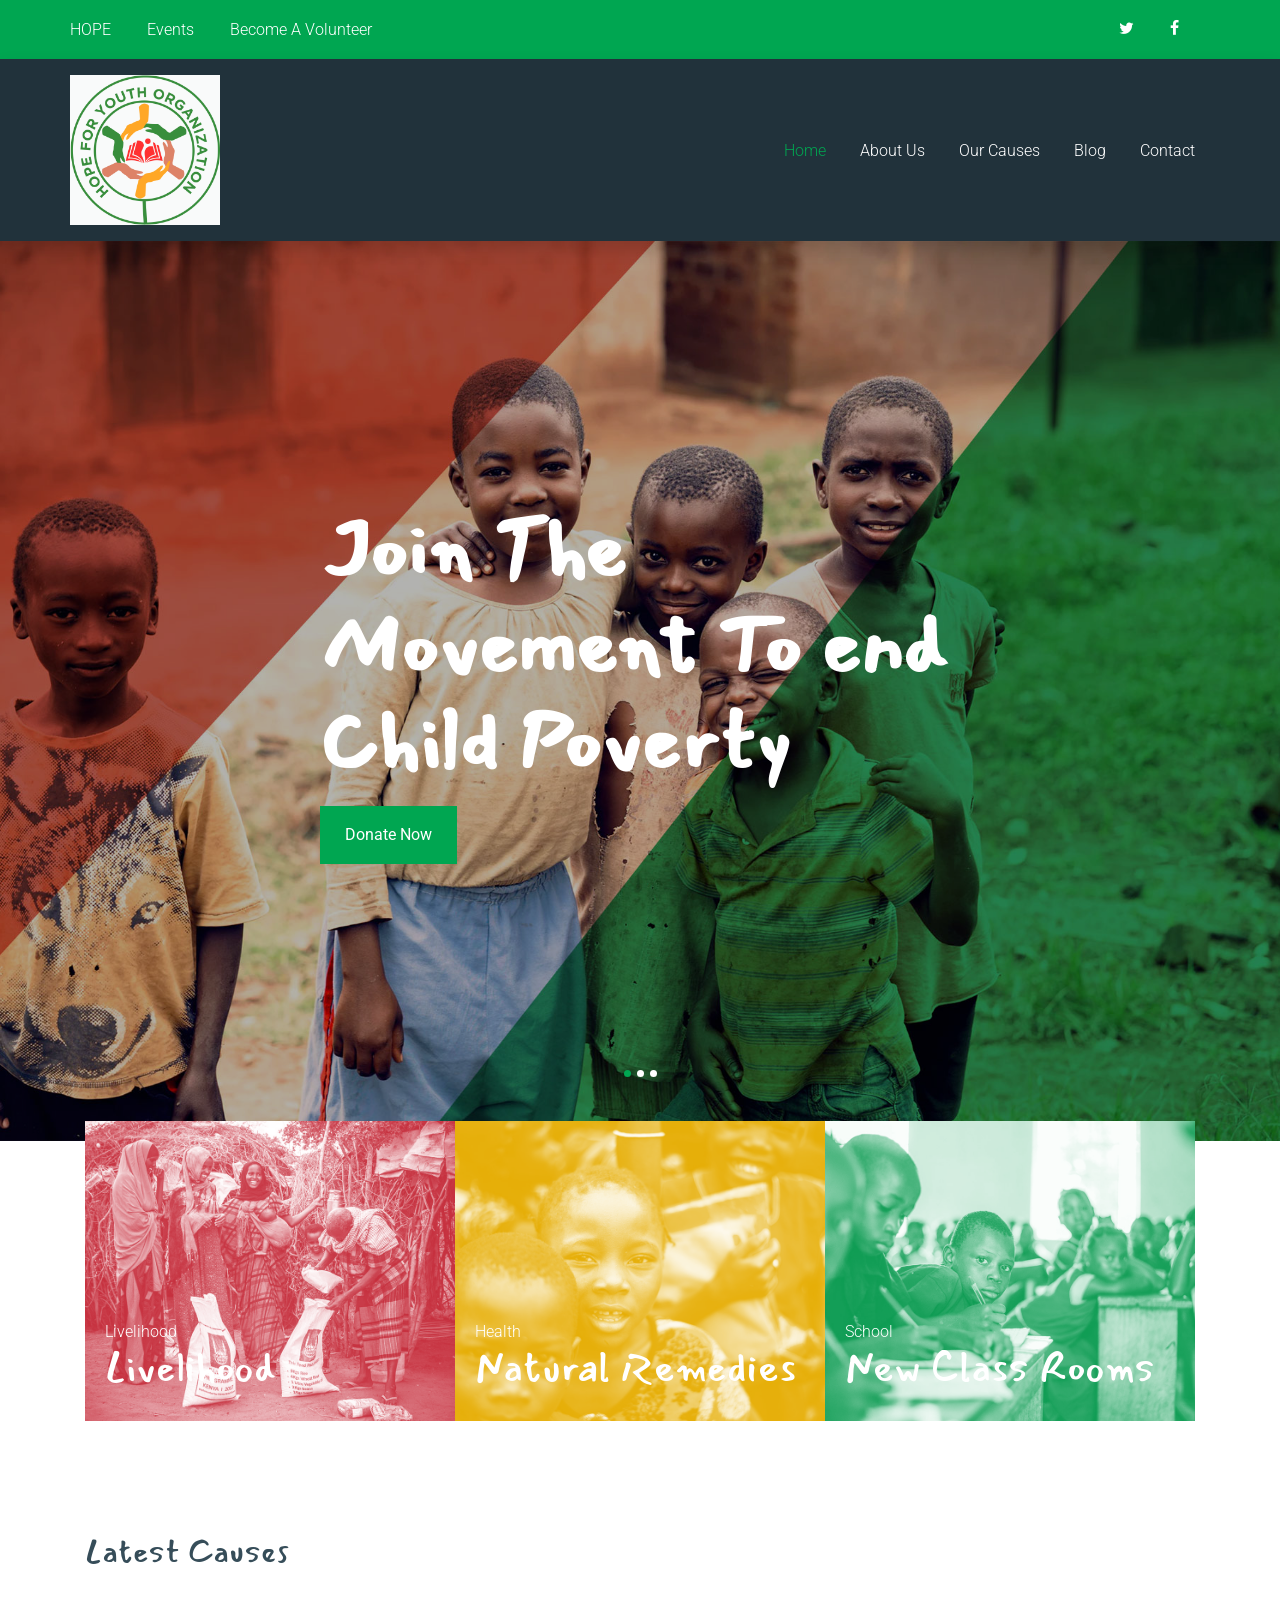
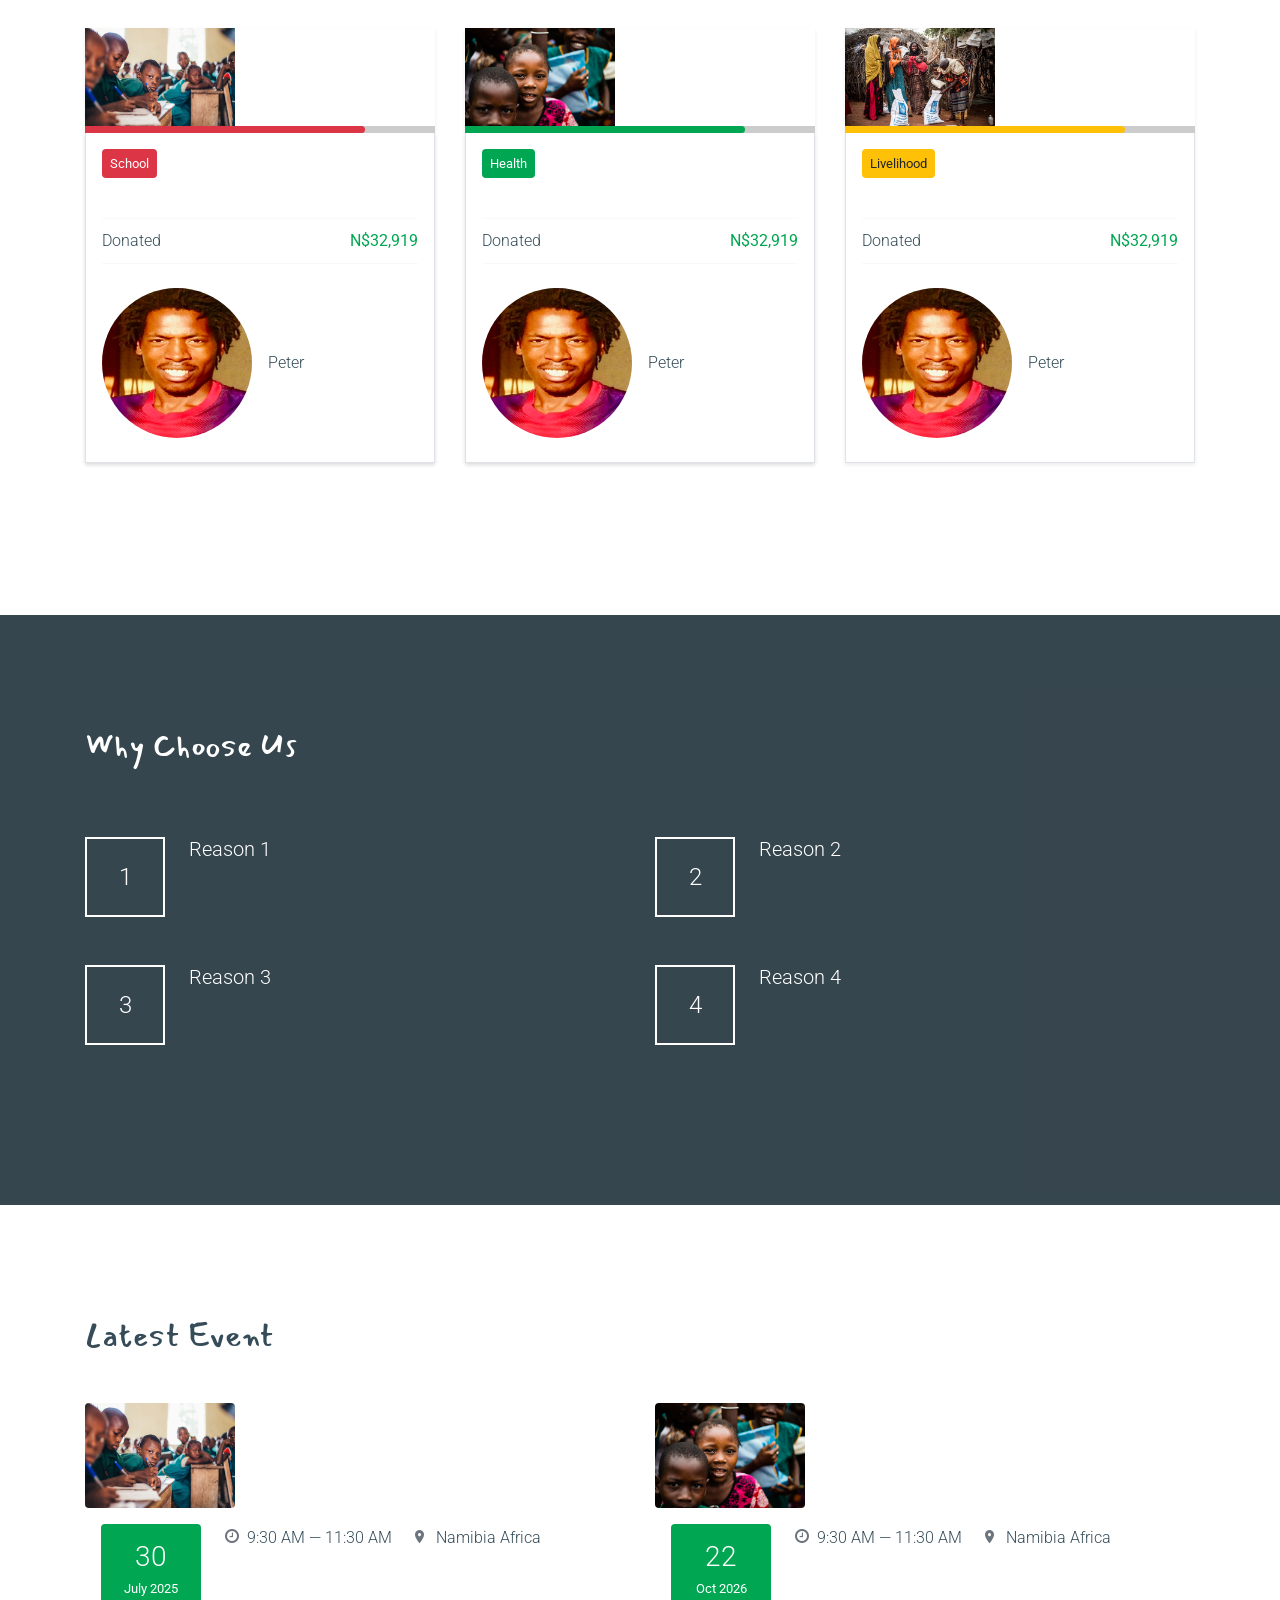
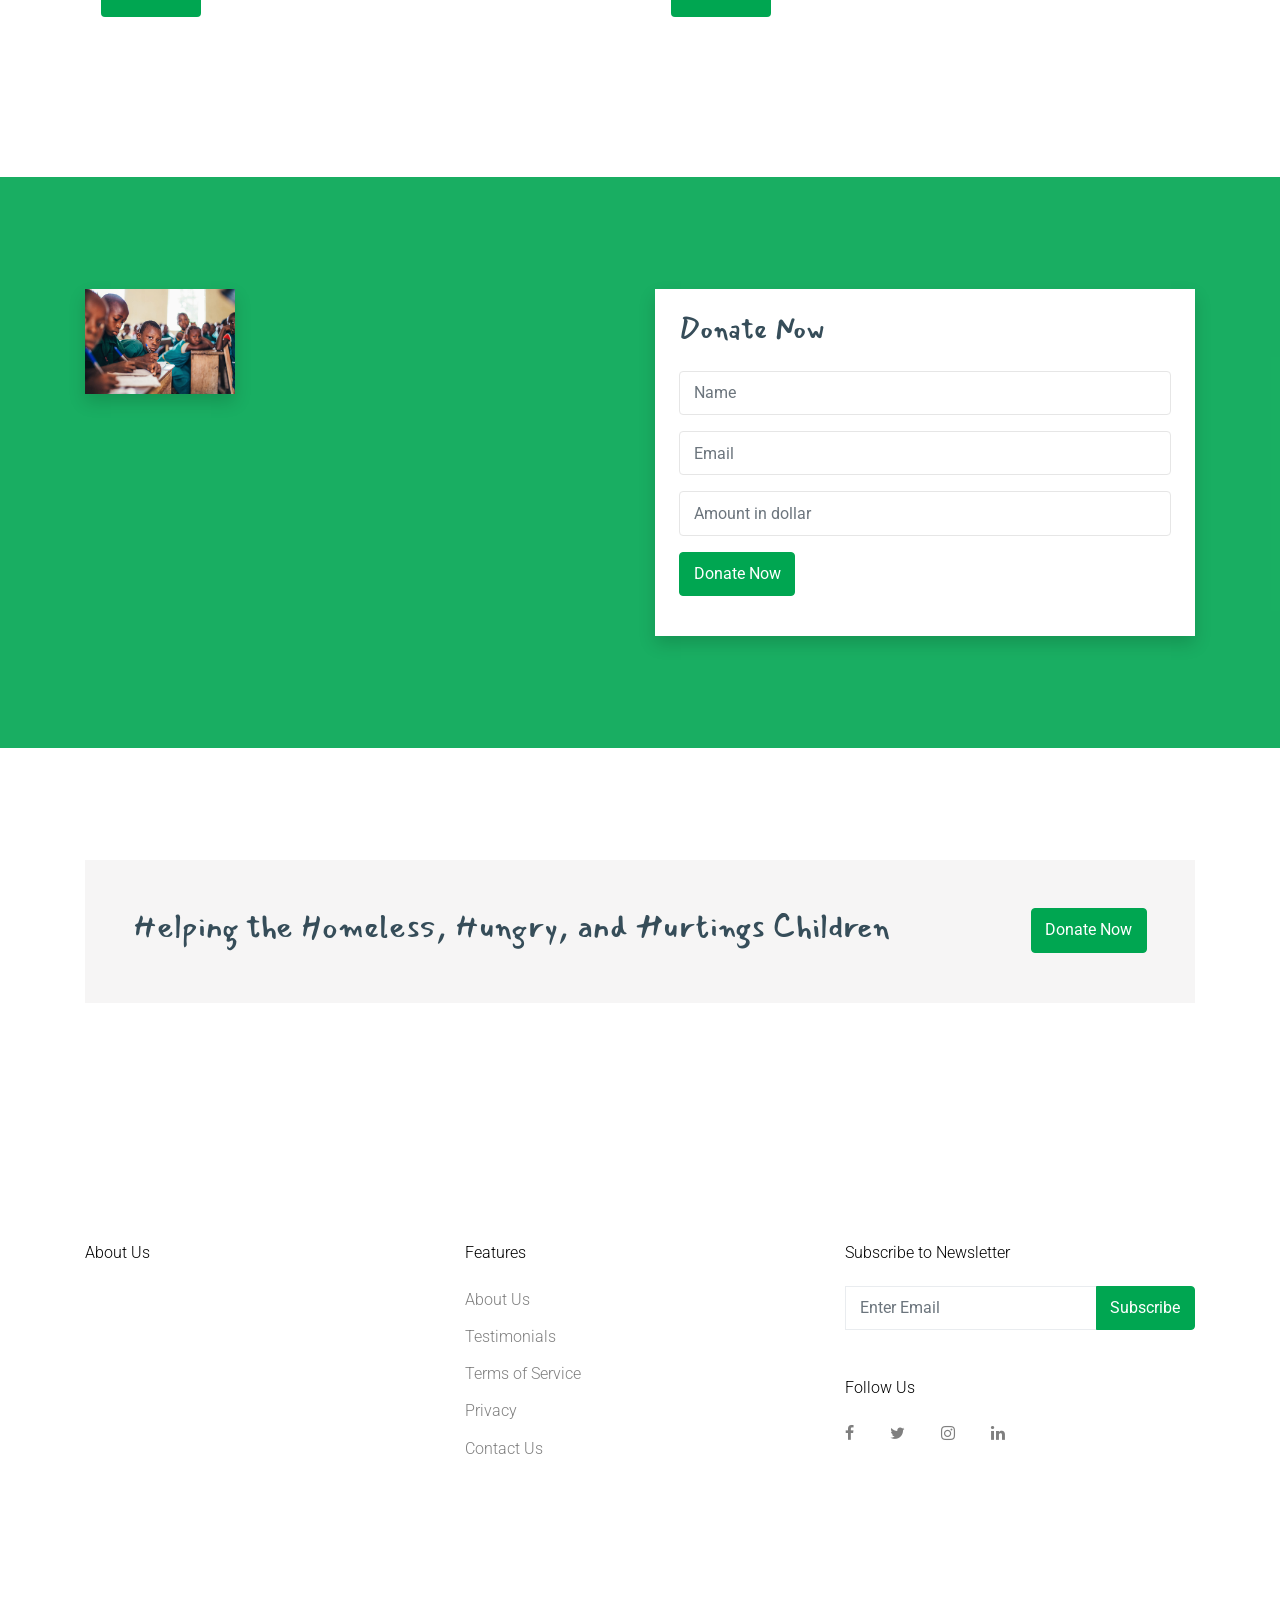
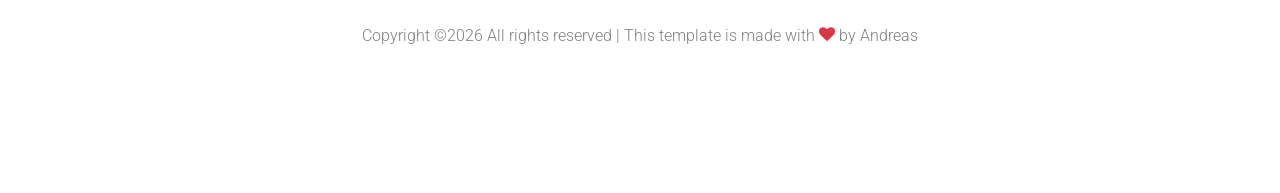
==== index.html @ aa9acd36 "Add files via upload" ====
<!DOCTYPE html>
<html lang="en">

<head>
   <title>Hope for youth organization &mdash; Designed by Andreas</title>
  <meta charset="utf-8">
  <meta name="viewport" content="width=device-width, initial-scale=1, shrink-to-fit=no">


    <link href="https://fonts.googleapis.com/css?family=Mansalva|Roboto&display=swap" rel="stylesheet">

    <link rel="stylesheet" href="fonts/icomoon/style.css">

    <link rel="stylesheet" href="css/bootstrap.min.css">
    <link rel="stylesheet" href="css/animate.min.css">
    <link rel="stylesheet" href="css/jquery.fancybox.min.css">
    <link rel="stylesheet" href="css/owl.carousel.min.css">
    <link rel="stylesheet" href="css/owl.theme.default.min.css">
    <link rel="stylesheet" href="fonts/flaticon/font/flaticon.css">
    <link rel="stylesheet" href="css/aos.css">

    <!-- MAIN CSS -->
    <link rel="stylesheet" href="css/style.css">

  </head>

  <body data-spy="scroll" data-target=".site-navbar-target" data-offset="300">

    
    <div class="site-wrap" id="home-section">

      <div class="site-mobile-menu site-navbar-target">
        <div class="site-mobile-menu-header">
          <div class="site-mobile-menu-close mt-3">
            <span class="icon-close2 js-menu-toggle"></span>
          </div>
        </div>
        <div class="site-mobile-menu-body"></div>
      </div>


      
      
      
      <div class="bg-primary py-3 top-bar shadow d-none d-md-block">
        <div class="container">
          <div class="row">
            <div class="col-md-6 text-md-left pl-0">
              <a href="#" class=" pr-3 pl-0">HOPE</a>
              <a href="#" class="p-3">Events</a>
              <a href="#" class="p-3">Become A Volunteer</a>
            </div>
            <div class="col-md-6 text-md-right">
              <a href="#" class="p-3"><span class="icon-twitter"></span></a>
              <a href="#" class="p-3"><span class="icon-facebook"></span></a>
            </div>
          </div>
        </div>
      </div>
      <header class="site-navbar site-navbar-target bg-secondary shadow" role="banner">

        <div class="container">
          <div class="row align-items-center position-relative">         
            <img src="images/lg.png">
            <div class="site-logo">
              <a href="index.html" class="text-white"></a>
            </div>


            <nav class="site-navigation text-left ml-auto " role="navigation">
              <ul class="site-menu main-menu js-clone-nav ml-auto d-none d-lg-block">
                <li class="active"><a href="index.html" class="nav-link">Home</a></li>
                <li><a href="about.html" class="nav-link">About Us</a></li>
                <li><a href="causes.html" class="nav-link">Our Causes</a></li>
                <li><a href="blog.html" class="nav-link">Blog</a></li>
                <li><a href="contact.html" class="nav-link">Contact</a></li>
              </ul>
            </nav>


            <div class="ml-auto toggle-button d-inline-block d-lg-none"><a href="#" class="site-menu-toggle py-5 js-menu-toggle text-white"><span class="icon-menu h3 text-white"></span></a></div>

            

          </div>
        </div>

      </header>




    <div class="owl-carousel-wrapper">

      

      <div class="box-92819">
        <h1 class="text-white mb-3">Join The Movement To end Child Poverty</h1>
        <p><a href="#" class="btn btn-primary py-3 px-4 rounded-0">Donate Now</a></p>
      </div>

      <div class="owl-carousel owl-1 ">
        <div class="ftco-cover-1 overlay" style="background-image: url('images/hero_1.jpg');"></div>
        <div class="ftco-cover-1 overlay" style="background-image: url('images/hero_2.jpg');"></div>
        <div class="ftco-cover-1 overlay" style="background-image: url('images/hero_3.jpg');"></div>
        
      </div>
    </div>
    

    <div class="container">
      <div class="feature-29192-wrap d-md-flex" style="margin-top: -20px; position: relative; z-index: 2;">

        <a href="#" class="feature-29192 overlay-danger" style="background-image: url('images/img_3_gray.jpg');">
          <div class="text">
            <span class="meta">Livelihood</span>
            <h3 class="text-cursive text-white h1">Livelihood</h3>
          </div>
        </a>

        <a class="feature-29192 overlay-success" style="background-image: url('images/img_2_gray.jpg');">
          <div class="text">
            <span class="meta">Health</span>
            <h3 class="text-cursive text-white h1">Natural Remedies</h3>
          </div>
        </a>

        <div class="feature-29192 overlay-warning" style="background-image: url('images/img_1_gray.jpg');">
          <div class="text">
            <span class="meta">School</span>
            <h3 class="text-cursive text-white h1">New Class Rooms</h3>
          </div>
        </div>

      </div>
    </div>

    <div class="site-section">
      <div class="container">
        
        <div class="row mb-5 align-items-st">
          <div class="col-md-4">
            <div class="heading-20219">
              <h2 class="title text-cursive">Latest Causes</h2>
            </div>
          </div>
          <div class="col-md-8">
            <p></p>
          </div>
        </div>

        <div class="row">
          <div class="col-md-4">
              <div class="cause shadow-sm">
              
                <a href="#" class="cause-link d-block">
                  <img src="images/img_1.jpg" alt="Image" class="img-fluid">
                  <div class="custom-progress-wrap">
                    <span class="caption">80% complete</span>
                    <div class="custom-progress-inner">
                      <div class="custom-progress bg-danger" style="width: 80%;"></div>
                    </div>
                  </div>
                </a>

                <div class="px-3 pt-3 border-top-0 border border shadow-sm">
                  <span class="badge-danger py-1 small px-2 rounded mb-3 d-inline-block">School</span>
                  <h3 class="mb-4"><a href="#"></a></h3>
                  <div class="border-top border-light border-bottom py-2 d-flex">
                    <div>Donated</div>
                    <div class="ml-auto"><strong class="text-primary">N$32,919</strong></div>
                  </div>

                  <div class="py-4">
                    <div class="d-flex align-items-center">
                      <img src="images/person_1.jpg" alt="Image" class="rounded-circle mr-3" width="50">
                      <div class="">Peter</div>
                    </div>
                  </div>
                </div>
              
              </div>
          </div>
          <div class="col-md-4">
            
            <div class="cause shadow-sm">
              
                <a href="#" class="cause-link d-block">
                  <img src="images/img_2.jpg" alt="Image" class="img-fluid">
                  <div class="custom-progress-wrap">
                    <span class="caption">80% complete</span>
                    <div class="custom-progress-inner">
                      <div class="custom-progress bg-primary" style="width: 80%;"></div>
                    </div>
                  </div>
                </a>

                <div class="px-3 pt-3 border-top-0 border border shadow-sm">
                  <span class="badge-primary py-1 small px-2 rounded mb-3 d-inline-block">Health</span>
                  <h3 class="mb-4"><a href="#"></a></h3>
                  <div class="border-top border-light border-bottom py-2 d-flex">
                    <div>Donated</div>
                    <div class="ml-auto"><strong class="text-primary">N$32,919</strong></div>
                  </div>

                  <div class="py-4">
                    <div class="d-flex align-items-center">
                      <img src="images/person_1.jpg" alt="Image" class="rounded-circle mr-3" width="50">
                      <div class="">Peter</div>
                    </div>
                  </div>
                </div>
              
              </div>

          </div>
          <div class="col-md-4">
            
            <div class="cause shadow-sm">
              
                <a href="#" class="cause-link d-block">
                  <img src="images/img_3.jpg" alt="Image" class="img-fluid">
                  <div class="custom-progress-wrap">
                    <span class="caption">80% complete</span>
                    <div class="custom-progress-inner">
                      <div class="custom-progress bg-warning" style="width: 80%;"></div>
                    </div>
                  </div>
                </a>

                <div class="px-3 pt-3 border-top-0 border border ">
                  <span class="badge-warning py-1 small px-2 rounded mb-3 d-inline-block">Livelihood</span>
                  <h3 class="mb-4"><a href="#"></a></h3>
                  <div class="border-top border-light border-bottom py-2 d-flex">
                    <div>Donated</div>
                    <div class="ml-auto"><strong class="text-primary">N$32,919</strong></div>
                  </div>

                  <div class="py-4">
                    <div class="d-flex align-items-center">
                      <img src="images/person_1.jpg" alt="Image" class="rounded-circle mr-3" width="50">
                      <div class="">Peter</div>
                    </div>
                  </div>
                </div>
              
              </div>

          </div>
        </div>
      </div>
    </div>

    <div class="bg-image overlay site-section" style="background-image: url('images/hero_1.jpg');">
      <div class="container">

        <div class="row align-items-center">
          <div class="col-12">
            <div class="row mb-5">
              <div class="col-md-7">
                <div class="heading-20219">
                  <h2 class="title text-white mb-4 text-cursive">Why Choose Us</h2>
                  <p class="text-white"></p>
                </div>
              </div>
            </div>
            <div class="row">
              <div class="col-md-6 mb-5">
                <div class="feature-29012 d-flex">
                  <div class="number mr-4"><span>1</span></div>
                  <div>
                    <h3>Reason 1</h3>
                    <p></p>
                  </div>
                </div>
              </div>
              <div class="col-md-6 mb-5">
                <div class="feature-29012 d-flex">
                  <div class="number mr-4"><span>2</span></div>
                  <div>
                    <h3>Reason 2</h3>
                    <p></p>
                  </div>
                </div>
              </div>

              <div class="col-md-6 mb-5">
                <div class="feature-29012 d-flex">
                  <div class="number mr-4"><span>3</span></div>
                  <div>
                    <h3>Reason 3</h3>
                    <p></p>
                  </div>
                </div>
              </div>
              <div class="col-md-6 mb-5">
                <div class="feature-29012 d-flex">
                  <div class="number mr-4"><span>4</span></div>
                  <div>
                    <h3>Reason 4</h3>
                      <p></p>
                  </div>
                </div>
              </div>
            </div>
          </div>
        </div>
      </div>
    </div>

    </div>
    
    <div class="site-section">
      <div class="container">
        <div class="heading-20219 mb-5">
          <h2 class="title text-cursive">Latest Event</h2>
        </div>

        <div class="row">
          <div class="col-md-6">
            <div class="event-29191 mb-5">
              <a href="#" class="d-block mb-3"><img src="images/img_1.jpg" alt="Image" class="img-fluid rounded"></a>
              <div class="px-3 d-flex">

                <div class="bg-primary p-3 d-inline-block text-center rounded mr-4 date">
                  <span class="text-white h3 m-0 d-block">30</span>
                  <span class="text-white small">July 2025</span>
                </div>

                <div>
                  <div class="mb-3">
                    <span class="mr-3"> <span class="icon-clock-o mr-2 text-muted"></span>9:30 AM &mdash; 11:30 AM</span>
                    <span> <span class="icon-room mr-2 text-muted"></span>Namibia Africa</span>
                  </div>
                  <h3><a href="single.html"></a></h3>
                </div>

              </div>
            </div>
          </div>
          <div class="col-md-6">
            <div class="event-29191 mb-5">
              <a href="#" class="d-block mb-3"><img src="images/img_2.jpg" alt="Image" class="img-fluid rounded"></a>
              <div class="px-3 d-flex">

                <div class="bg-primary p-3 d-inline-block text-center rounded mr-4 date">
                  <span class="text-white h3 m-0 d-block">22</span>
                  <span class="text-white small">Oct 2026</span>
                </div>

                <div>
                  <div class="mb-3">
                    <span class="mr-3"> <span class="icon-clock-o mr-2 text-muted"></span>9:30 AM &mdash; 11:30 AM</span>
                    <span> <span class="icon-room mr-2 text-muted"></span>Namibia Africa</span>
                  </div>
                  <h3><a href="single.html"></a></h3>
                </div>

              </div>
            </div>
          </div>
        </div>
      </div>
    </div>

    <div class="site-section bg-image overlay-primary" style="background-image: url('images/img_1.jpg');">
      <div class="container">
        <div class="row align-items-stretch">
          <div class="col-md-6">
            <img src="images/img_1.jpg" alt="Image" class="img-fluid shadow">
          </div>
          <div class="col-md-6">
            <div class="bg-white h-100 p-4 shadow">
              <h3 class="mb-4 text-cursive">Donate Now</h3>
              <form action="#">
                <div class="form-group">
                  <input type="text" class="form-control" placeholder="Name">
                </div>
                <div class="form-group">
                  <input type="email" class="form-control" placeholder="Email">
                </div>
                <div class="form-group">
                  <input type="text" class="form-control" placeholder="Amount in dollar">
                </div>
                <div class="form-group">
                  <input type="submit" value="Donate Now" class="btn btn-primary">
                </div>
              </form>
            </div>
          </div>
        </div>
      </div>
    </div>

    <div class="site-section">
      <div class="container">
        
            <div class="d-md-flex cta-20101 align-self-center bg-light p-5">
              <div class=""><h2 class="text-cursive">Helping the Homeless, Hungry, and Hurtings Children</h2></div>
              <div class="ml-auto"><a href="#" class="btn btn-primary">Donate Now</a></div>
            </div>
        
      </div>
    </div>
    
    <footer class="site-footer bg-white">
      <div class="container">
        <div class="row">
          <div class="col-md-6">
            <div class="row">
              <div class="col-md-7">
                <h2 class="footer-heading mb-4">About Us</h2>
                <p></p>

              </div>
              <div class="col-md-4 ml-auto">
                <h2 class="footer-heading mb-4">Features</h2>
                <ul class="list-unstyled">
                  <li><a href="#">About Us</a></li>
                  <li><a href="#">Testimonials</a></li>
                  <li><a href="#">Terms of Service</a></li>
                  <li><a href="#">Privacy</a></li>
                  <li><a href="#">Contact Us</a></li>
                </ul>
              </div>

            </div>
          </div>
          <div class="col-md-4 ml-auto">

            <div class="mb-5">
              <h2 class="footer-heading mb-4">Subscribe to Newsletter</h2>
              <form action="#" method="post" class="footer-suscribe-form">
                <div class="input-group mb-3">
                  <input type="text" class="form-control rounded-0 border-secondary text-white bg-transparent" placeholder="Enter Email" aria-label="Enter Email" aria-describedby="button-addon2">
                  <div class="input-group-append">
                    <button class="btn btn-primary text-white" type="button" id="button-addon2">Subscribe</button>
                  </div>
                </div>
            </div>


            <h2 class="footer-heading mb-4">Follow Us</h2>
            <a href="#about-section" class="smoothscroll pl-0 pr-3"><span class="icon-facebook"></span></a>
            <a href="#" class="pl-3 pr-3"><span class="icon-twitter"></span></a>
            <a href="#" class="pl-3 pr-3"><span class="icon-instagram"></span></a>
            <a href="#" class="pl-3 pr-3"><span class="icon-linkedin"></span></a>
            </form>
          </div>
        </div>
        <div class="row pt-5 mt-5 text-center">
          <div class="col-md-12">
            <div class="pt-5">
              <p>
            <!-- Link back to Colorlib can't be removed. Template is licensed under CC BY 3.0. -->
            Copyright &copy;<script>document.write(new Date().getFullYear());</script> All rights reserved | This template is made with <i class="icon-heart text-danger" aria-hidden="true"></i> by <a href="https://colorlib.com" target="_blank" >Andreas</a>
            <!-- Link back to Colorlib can't be removed. Template is licensed under CC BY 3.0. -->
            </p>
            </div>
          </div>

        </div>
      </div>
    </footer>

    </div>

    <script src="js/jquery-3.3.1.min.js"></script>
    <script src="js/popper.min.js"></script>
    <script src="js/bootstrap.min.js"></script>
    <script src="js/owl.carousel.min.js"></script>
    <script src="js/jquery.sticky.js"></script>
    <script src="js/jquery.waypoints.min.js"></script>
    <script src="js/jquery.animateNumber.min.js"></script>
    <script src="js/jquery.fancybox.min.js"></script>
    <script src="js/jquery.easing.1.3.js"></script>
    <script src="js/aos.js"></script>

    <script src="js/main.js"></script>

  </body>

</html>
---- fonts/icomoon/style.css ----
@font-face {
  font-family: 'icomoon';
  src:  url('fonts/icomoon.eot?10si43');
  src:  url('fonts/icomoon.eot?10si43#iefix') format('embedded-opentype'),
    url('fonts/icomoon.ttf?10si43') format('truetype'),
    url('fonts/icomoon.woff?10si43') format('woff'),
    url('fonts/icomoon.svg?10si43#icomoon') format('svg');
  font-weight: normal;
  font-style: normal;
}

[class^="icon-"], [class*=" icon-"] {
  /* use !important to prevent issues with browser extensions that change fonts */
  font-family: 'icomoon' !important;
  speak: none;
  font-style: normal;
  font-weight: normal;
  font-variant: normal;
  text-transform: none;
  line-height: 1;

  /* Better Font Rendering =========== */
  -webkit-font-smoothing: antialiased;
  -moz-osx-font-smoothing: grayscale;
}

.icon-asterisk:before {
  content: "\f069";
}
.icon-plus:before {
  content: "\f067";
}
.icon-question:before {
  content: "\f128";
}
.icon-minus:before {
  content: "\f068";
}
.icon-glass:before {
  content: "\f000";
}
.icon-music:before {
  content: "\f001";
}
.icon-search:before {
  content: "\f002";
}
.icon-envelope-o:before {
  content: "\f003";
}
.icon-heart:before {
  content: "\f004";
}
.icon-star:before {
  content: "\f005";
}
.icon-star-o:before {
  content: "\f006";
}
.icon-user:before {
  content: "\f007";
}
.icon-film:before {
  content: "\f008";
}
.icon-th-large:before {
  content: "\f009";
}
.icon-th:before {
  content: "\f00a";
}
.icon-th-list:before {
  content: "\f00b";
}
.icon-check:before {
  content: "\f00c";
}
.icon-close:before {
  content: "\f00d";
}
.icon-remove:before {
  content: "\f00d";
}
.icon-times:before {
  content: "\f00d";
}
.icon-search-plus:before {
  content: "\f00e";
}
.icon-search-minus:before {
  content: "\f010";
}
.icon-power-off:before {
  content: "\f011";
}
.icon-signal:before {
  content: "\f012";
}
.icon-cog:before {
  content: "\f013";
}
.icon-gear:before {
  content: "\f013";
}
.icon-trash-o:before {
  content: "\f014";
}
.icon-home:before {
  content: "\f015";
}
.icon-file-o:before {
  content: "\f016";
}
.icon-clock-o:before {
  content: "\f017";
}
.icon-road:before {
  content: "\f018";
}
.icon-download:before {
  content: "\f019";
}
.icon-arrow-circle-o-down:before {
  content: "\f01a";
}
.icon-arrow-circle-o-up:before {
  content: "\f01b";
}
.icon-inbox:before {
  content: "\f01c";
}
.icon-play-circle-o:before {
  content: "\f01d";
}
.icon-repeat:before {
  content: "\f01e";
}
.icon-rotate-right:before {
  content: "\f01e";
}
.icon-refresh:before {
  content: "\f021";
}
.icon-list-alt:before {
  content: "\f022";
}
.icon-lock:before {
  content: "\f023";
}
.icon-flag:before {
  content: "\f024";
}
.icon-headphones:before {
  content: "\f025";
}
.icon-volume-off:before {
  content: "\f026";
}
.icon-volume-down:before {
  content: "\f027";
}
.icon-volume-up:before {
  content: "\f028";
}
.icon-qrcode:before {
  content: "\f029";
}
.icon-barcode:before {
  content: "\f02a";
}
.icon-tag:before {
  content: "\f02b";
}
.icon-tags:before {
  content: "\f02c";
}
.icon-book:before {
  content: "\f02d";
}
.icon-bookmark:before {
  content: "\f02e";
}
.icon-print:before {
  content: "\f02f";
}
.icon-camera:before {
  content: "\f030";
}
.icon-font:before {
  content: "\f031";
}
.icon-bold:before {
  content: "\f032";
}
.icon-italic:before {
  content: "\f033";
}
.icon-text-height:before {
  content: "\f034";
}
.icon-text-width:before {
  content: "\f035";
}
.icon-align-left:before {
  content: "\f036";
}
.icon-align-center:before {
  content: "\f037";
}
.icon-align-right:before {
  content: "\f038";
}
.icon-align-justify:before {
  content: "\f039";
}
.icon-list:before {
  content: "\f03a";
}
.icon-dedent:before {
  content: "\f03b";
}
.icon-outdent:before {
  content: "\f03b";
}
.icon-indent:before {
  content: "\f03c";
}
.icon-video-camera:before {
  content: "\f03d";
}
.icon-image:before {
  content: "\f03e";
}
.icon-photo:before {
  content: "\f03e";
}
.icon-picture-o:before {
  content: "\f03e";
}
.icon-pencil:before {
  content: "\f040";
}
.icon-map-marker:before {
  content: "\f041";
}
.icon-adjust:before {
  content: "\f042";
}
.icon-tint:before {
  content: "\f043";
}
.icon-edit:before {
  content: "\f044";
}
.icon-pencil-square-o:before {
  content: "\f044";
}
.icon-share-square-o:before {
  content: "\f045";
}
.icon-check-square-o:before {
  content: "\f046";
}
.icon-arrows:before {
  content: "\f047";
}
.icon-step-backward:before {
  content: "\f048";
}
.icon-fast-backward:before {
  content: "\f049";
}
.icon-backward:before {
  content: "\f04a";
}
.icon-play:before {
  content: "\f04b";
}
.icon-pause:before {
  content: "\f04c";
}
.icon-stop:before {
  content: "\f04d";
}
.icon-forward:before {
  content: "\f04e";
}
.icon-fast-forward:before {
  content: "\f050";
}
.icon-step-forward:before {
  content: "\f051";
}
.icon-eject:before {
  content: "\f052";
}
.icon-chevron-left:before {
  content: "\f053";
}
.icon-chevron-right:before {
  content: "\f054";
}
.icon-plus-circle:before {
  content: "\f055";
}
.icon-minus-circle:before {
  content: "\f056";
}
.icon-times-circle:before {
  content: "\f057";
}
.icon-check-circle:before {
  content: "\f058";
}
.icon-question-circle:before {
  content: "\f059";
}
.icon-info-circle:before {
  content: "\f05a";
}
.icon-crosshairs:before {
  content: "\f05b";
}
.icon-times-circle-o:before {
  content: "\f05c";
}
.icon-check-circle-o:before {
  content: "\f05d";
}
.icon-ban:before {
  content: "\f05e";
}
.icon-arrow-left:before {
  content: "\f060";
}
.icon-arrow-right:before {
  content: "\f061";
}
.icon-arrow-up:before {
  content: "\f062";
}
.icon-arrow-down:before {
  content: "\f063";
}
.icon-mail-forward:before {
  content: "\f064";
}
.icon-share:before {
  content: "\f064";
}
.icon-expand:before {
  content: "\f065";
}
.icon-compress:before {
  content: "\f066";
}
.icon-exclamation-circle:before {
  content: "\f06a";
}
.icon-gift:before {
  content: "\f06b";
}
.icon-leaf:before {
  content: "\f06c";
}
.icon-fire:before {
  content: "\f06d";
}
.icon-eye:before {
  content: "\f06e";
}
.icon-eye-slash:before {
  content: "\f070";
}
.icon-exclamation-triangle:before {
  content: "\f071";
}
.icon-warning:before {
  content: "\f071";
}
.icon-plane:before {
  content: "\f072";
}
.icon-calendar:before {
  content: "\f073";
}
.icon-random:before {
  content: "\f074";
}
.icon-comment:before {
  content: "\f075";
}
.icon-magnet:before {
  content: "\f076";
}
.icon-chevron-up:before {
  content: "\f077";
}
.icon-chevron-down:before {
  content: "\f078";
}
.icon-retweet:before {
  content: "\f079";
}
.icon-shopping-cart:before {
  content: "\f07a";
}
.icon-folder:before {
  content: "\f07b";
}
.icon-folder-open:before {
  content: "\f07c";
}
.icon-arrows-v:before {
  content: "\f07d";
}
.icon-arrows-h:before {
  content: "\f07e";
}
.icon-bar-chart:before {
  content: "\f080";
}
.icon-bar-chart-o:before {
  content: "\f080";
}
.icon-twitter-square:before {
  content: "\f081";
}
.icon-facebook-square:before {
  content: "\f082";
}
.icon-camera-retro:before {
  content: "\f083";
}
.icon-key:before {
  content: "\f084";
}
.icon-cogs:before {
  content: "\f085";
}
.icon-gears:before {
  content: "\f085";
}
.icon-comments:before {
  content: "\f086";
}
.icon-thumbs-o-up:before {
  content: "\f087";
}
.icon-thumbs-o-down:before {
  content: "\f088";
}
.icon-star-half:before {
  content: "\f089";
}
.icon-heart-o:before {
  content: "\f08a";
}
.icon-sign-out:before {
  content: "\f08b";
}
.icon-linkedin-square:before {
  content: "\f08c";
}
.icon-thumb-tack:before {
  content: "\f08d";
}
.icon-external-link:before {
  content: "\f08e";
}
.icon-sign-in:before {
  content: "\f090";
}
.icon-trophy:before {
  content: "\f091";
}
.icon-github-square:before {
  content: "\f092";
}
.icon-upload:before {
  content: "\f093";
}
.icon-lemon-o:before {
  content: "\f094";
}
.icon-phone:before {
  content: "\f095";
}
.icon-square-o:before {
  content: "\f096";
}
.icon-bookmark-o:before {
  content: "\f097";
}
.icon-phone-square:before {
  content: "\f098";
}
.icon-twitter:before {
  content: "\f099";
}
.icon-facebook:before {
  content: "\f09a";
}
.icon-facebook-f:before {
  content: "\f09a";
}
.icon-github:before {
  content: "\f09b";
}
.icon-unlock:before {
  content: "\f09c";
}
.icon-credit-card:before {
  content: "\f09d";
}
.icon-feed:before {
  content: "\f09e";
}
.icon-rss:before {
  content: "\f09e";
}
.icon-hdd-o:before {
  content: "\f0a0";
}
.icon-bullhorn:before {
  content: "\f0a1";
}
.icon-bell-o:before {
  content: "\f0a2";
}
.icon-certificate:before {
  content: "\f0a3";
}
.icon-hand-o-right:before {
  content: "\f0a4";
}
.icon-hand-o-left:before {
  content: "\f0a5";
}
.icon-hand-o-up:before {
  content: "\f0a6";
}
.icon-hand-o-down:before {
  content: "\f0a7";
}
.icon-arrow-circle-left:before {
  content: "\f0a8";
}
.icon-arrow-circle-right:before {
  content: "\f0a9";
}
.icon-arrow-circle-up:before {
  content: "\f0aa";
}
.icon-arrow-circle-down:before {
  content: "\f0ab";
}
.icon-globe:before {
  content: "\f0ac";
}
.icon-wrench:before {
  content: "\f0ad";
}
.icon-tasks:before {
  content: "\f0ae";
}
.icon-filter:before {
  content: "\f0b0";
}
.icon-briefcase:before {
  content: "\f0b1";
}
.icon-arrows-alt:before {
  content: "\f0b2";
}
.icon-group:before {
  content: "\f0c0";
}
.icon-users:before {
  content: "\f0c0";
}
.icon-chain:before {
  content: "\f0c1";
}
.icon-link:before {
  content: "\f0c1";
}
.icon-cloud:before {
  content: "\f0c2";
}
.icon-flask:before {
  content: "\f0c3";
}
.icon-cut:before {
  content: "\f0c4";
}
.icon-scissors:before {
  content: "\f0c4";
}
.icon-copy:before {
  content: "\f0c5";
}
.icon-files-o:before {
  content: "\f0c5";
}
.icon-paperclip:before {
  content: "\f0c6";
}
.icon-floppy-o:before {
  content: "\f0c7";
}
.icon-save:before {
  content: "\f0c7";
}
.icon-square:before {
  content: "\f0c8";
}
.icon-bars:before {
  content: "\f0c9";
}
.icon-navicon:before {
  content: "\f0c9";
}
.icon-reorder:before {
  content: "\f0c9";
}
.icon-list-ul:before {
  content: "\f0ca";
}
.icon-list-ol:before {
  content: "\f0cb";
}
.icon-strikethrough:before {
  content: "\f0cc";
}
.icon-underline:before {
  content: "\f0cd";
}
.icon-table:before {
  content: "\f0ce";
}
.icon-magic:before {
  content: "\f0d0";
}
.icon-truck:before {
  content: "\f0d1";
}
.icon-pinterest:before {
  content: "\f0d2";
}
.icon-pinterest-square:before {
  content: "\f0d3";
}
.icon-google-plus-square:before {
  content: "\f0d4";
}
.icon-google-plus:before {
  content: "\f0d5";
}
.icon-money:before {
  content: "\f0d6";
}
.icon-caret-down:before {
  content: "\f0d7";
}
.icon-caret-up:before {
  content: "\f0d8";
}
.icon-caret-left:before {
  content: "\f0d9";
}
.icon-caret-right:before {
  content: "\f0da";
}
.icon-columns:before {
  content: "\f0db";
}
.icon-sort:before {
  content: "\f0dc";
}
.icon-unsorted:before {
  content: "\f0dc";
}
.icon-sort-desc:before {
  content: "\f0dd";
}
.icon-sort-down:before {
  content: "\f0dd";
}
.icon-sort-asc:before {
  content: "\f0de";
}
.icon-sort-up:before {
  content: "\f0de";
}
.icon-envelope:before {
  content: "\f0e0";
}
.icon-linkedin:before {
  content: "\f0e1";
}
.icon-rotate-left:before {
  content: "\f0e2";
}
.icon-undo:before {
  content: "\f0e2";
}
.icon-gavel:before {
  content: "\f0e3";
}
.icon-legal:before {
  content: "\f0e3";
}
.icon-dashboard:before {
  content: "\f0e4";
}
.icon-tachometer:before {
  content: "\f0e4";
}
.icon-comment-o:before {
  content: "\f0e5";
}
.icon-comments-o:before {
  content: "\f0e6";
}
.icon-bolt:before {
  content: "\f0e7";
}
.icon-flash:before {
  content: "\f0e7";
}
.icon-sitemap:before {
  content: "\f0e8";
}
.icon-umbrella:before {
  content: "\f0e9";
}
.icon-clipboard:before {
  content: "\f0ea";
}
.icon-paste:before {
  content: "\f0ea";
}
.icon-lightbulb-o:before {
  content: "\f0eb";
}
.icon-exchange:before {
  content: "\f0ec";
}
.icon-cloud-download:before {
  content: "\f0ed";
}
.icon-cloud-upload:before {
  content: "\f0ee";
}
.icon-user-md:before {
  content: "\f0f0";
}
.icon-stethoscope:before {
  content: "\f0f1";
}
.icon-suitcase:before {
  content: "\f0f2";
}
.icon-bell:before {
  content: "\f0f3";
}
.icon-coffee:before {
  content: "\f0f4";
}
.icon-cutlery:before {
  content: "\f0f5";
}
.icon-file-text-o:before {
  content: "\f0f6";
}
.icon-building-o:before {
  content: "\f0f7";
}
.icon-hospital-o:before {
  content: "\f0f8";
}
.icon-ambulance:before {
  content: "\f0f9";
}
.icon-medkit:before {
  content: "\f0fa";
}
.icon-fighter-jet:before {
  content: "\f0fb";
}
.icon-beer:before {
  content: "\f0fc";
}
.icon-h-square:before {
  content: "\f0fd";
}
.icon-plus-square:before {
  content: "\f0fe";
}
.icon-angle-double-left:before {
  content: "\f100";
}
.icon-angle-double-right:before {
  content: "\f101";
}
.icon-angle-double-up:before {
  content: "\f102";
}
.icon-angle-double-down:before {
  content: "\f103";
}
.icon-angle-left:before {
  content: "\f104";
}
.icon-angle-right:before {
  content: "\f105";
}
.icon-angle-up:before {
  content: "\f106";
}
.icon-angle-down:before {
  content: "\f107";
}
.icon-desktop:before {
  content: "\f108";
}
.icon-laptop:before {
  content: "\f109";
}
.icon-tablet:before {
  content: "\f10a";
}
.icon-mobile:before {
  content: "\f10b";
}
.icon-mobile-phone:before {
  content: "\f10b";
}
.icon-circle-o:before {
  content: "\f10c";
}
.icon-quote-left:before {
  content: "\f10d";
}
.icon-quote-right:before {
  content: "\f10e";
}
.icon-spinner:before {
  content: "\f110";
}
.icon-circle:before {
  content: "\f111";
}
.icon-mail-reply:before {
  content: "\f112";
}
.icon-reply:before {
  content: "\f112";
}
.icon-github-alt:before {
  content: "\f113";
}
.icon-folder-o:before {
  content: "\f114";
}
.icon-folder-open-o:before {
  content: "\f115";
}
.icon-smile-o:before {
  content: "\f118";
}
.icon-frown-o:before {
  content: "\f119";
}
.icon-meh-o:before {
  content: "\f11a";
}
.icon-gamepad:before {
  content: "\f11b";
}
.icon-keyboard-o:before {
  content: "\f11c";
}
.icon-flag-o:before {
  content: "\f11d";
}
.icon-flag-checkered:before {
  content: "\f11e";
}
.icon-terminal:before {
  content: "\f120";
}
.icon-code:before {
  content: "\f121";
}
.icon-mail-reply-all:before {
  content: "\f122";
}
.icon-reply-all:before {
  content: "\f122";
}
.icon-star-half-empty:before {
  content: "\f123";
}
.icon-star-half-full:before {
  content: "\f123";
}
.icon-star-half-o:before {
  content: "\f123";
}
.icon-location-arrow:before {
  content: "\f124";
}
.icon-crop:before {
  content: "\f125";
}
.icon-code-fork:before {
  content: "\f126";
}
.icon-chain-broken:before {
  content: "\f127";
}
.icon-unlink:before {
  content: "\f127";
}
.icon-info:before {
  content: "\f129";
}
.icon-exclamation:before {
  content: "\f12a";
}
.icon-superscript:before {
  content: "\f12b";
}
.icon-subscript:before {
  content: "\f12c";
}
.icon-eraser:before {
  content: "\f12d";
}
.icon-puzzle-piece:before {
  content: "\f12e";
}
.icon-microphone:before {
  content: "\f130";
}
.icon-microphone-slash:before {
  content: "\f131";
}
.icon-shield:before {
  content: "\f132";
}
.icon-calendar-o:before {
  content: "\f133";
}
.icon-fire-extinguisher:before {
  content: "\f134";
}
.icon-rocket:before {
  content: "\f135";
}
.icon-maxcdn:before {
  content: "\f136";
}
.icon-chevron-circle-left:before {
  content: "\f137";
}
.icon-chevron-circle-right:before {
  content: "\f138";
}
.icon-chevron-circle-up:before {
  content: "\f139";
}
.icon-chevron-circle-down:before {
  content: "\f13a";
}
.icon-html5:before {
  content: "\f13b";
}
.icon-css3:before {
  content: "\f13c";
}
.icon-anchor:before {
  content: "\f13d";
}
.icon-unlock-alt:before {
  content: "\f13e";
}
.icon-bullseye:before {
  content: "\f140";
}
.icon-ellipsis-h:before {
  content: "\f141";
}
.icon-ellipsis-v:before {
  content: "\f142";
}
.icon-rss-square:before {
  content: "\f143";
}
.icon-play-circle:before {
  content: "\f144";
}
.icon-ticket:before {
  content: "\f145";
}
.icon-minus-square:before {
  content: "\f146";
}
.icon-minus-square-o:before {
  content: "\f147";
}
.icon-level-up:before {
  content: "\f148";
}
.icon-level-down:before {
  content: "\f149";
}
.icon-check-square:before {
  content: "\f14a";
}
.icon-pencil-square:before {
  content: "\f14b";
}
.icon-external-link-square:before {
  content: "\f14c";
}
.icon-share-square:before {
  content: "\f14d";
}
.icon-compass:before {
  content: "\f14e";
}
.icon-caret-square-o-down:before {
  content: "\f150";
}
.icon-toggle-down:before {
  content: "\f150";
}
.icon-caret-square-o-up:before {
  content: "\f151";
}
.icon-toggle-up:before {
  content: "\f151";
}
.icon-caret-square-o-right:before {
  content: "\f152";
}
.icon-toggle-right:before {
  content: "\f152";
}
.icon-eur:before {
  content: "\f153";
}
.icon-euro:before {
  content: "\f153";
}
.icon-gbp:before {
  content: "\f154";
}
.icon-dollar:before {
  content: "\f155";
}
.icon-usd:before {
  content: "\f155";
}
.icon-inr:before {
  content: "\f156";
}
.icon-rupee:before {
  content: "\f156";
}
.icon-cny:before {
  content: "\f157";
}
.icon-jpy:before {
  content: "\f157";
}
.icon-rmb:before {
  content: "\f157";
}
.icon-yen:before {
  content: "\f157";
}
.icon-rouble:before {
  content: "\f158";
}
.icon-rub:before {
  content: "\f158";
}
.icon-ruble:before {
  content: "\f158";
}
.icon-krw:before {
  content: "\f159";
}
.icon-won:before {
  content: "\f159";
}
.icon-bitcoin:before {
  content: "\f15a";
}
.icon-btc:before {
  content: "\f15a";
}
.icon-file:before {
  content: "\f15b";
}
.icon-file-text:before {
  content: "\f15c";
}
.icon-sort-alpha-asc:before {
  content: "\f15d";
}
.icon-sort-alpha-desc:before {
  content: "\f15e";
}
.icon-sort-amount-asc:before {
  content: "\f160";
}
.icon-sort-amount-desc:before {
  content: "\f161";
}
.icon-sort-numeric-asc:before {
  content: "\f162";
}
.icon-sort-numeric-desc:before {
  content: "\f163";
}
.icon-thumbs-up:before {
  content: "\f164";
}
.icon-thumbs-down:before {
  content: "\f165";
}
.icon-youtube-square:before {
  content: "\f166";
}
.icon-youtube:before {
  content: "\f167";
}
.icon-xing:before {
  content: "\f168";
}
.icon-xing-square:before {
  content: "\f169";
}
.icon-youtube-play:before {
  content: "\f16a";
}
.icon-dropbox:before {
  content: "\f16b";
}
.icon-stack-overflow:before {
  content: "\f16c";
}
.icon-instagram:before {
  content: "\f16d";
}
.icon-flickr:before {
  content: "\f16e";
}
.icon-adn:before {
  content: "\f170";
}
.icon-bitbucket:before {
  content: "\f171";
}
.icon-bitbucket-square:before {
  content: "\f172";
}
.icon-tumblr:before {
  content: "\f173";
}
.icon-tumblr-square:before {
  content: "\f174";
}
.icon-long-arrow-down:before {
  content: "\f175";
}
.icon-long-arrow-up:before {
  content: "\f176";
}
.icon-long-arrow-left:before {
  content: "\f177";
}
.icon-long-arrow-right:before {
  content: "\f178";
}
.icon-apple:before {
  content: "\f179";
}
.icon-windows:before {
  content: "\f17a";
}
.icon-android:before {
  content: "\f17b";
}
.icon-linux:before {
  content: "\f17c";
}
.icon-dribbble:before {
  content: "\f17d";
}
.icon-skype:before {
  content: "\f17e";
}
.icon-foursquare:before {
  content: "\f180";
}
.icon-trello:before {
  content: "\f181";
}
.icon-female:before {
  content: "\f182";
}
.icon-male:before {
  content: "\f183";
}
.icon-gittip:before {
  content: "\f184";
}
.icon-gratipay:before {
  content: "\f184";
}
.icon-sun-o:before {
  content: "\f185";
}
.icon-moon-o:before {
  content: "\f186";
}
.icon-archive:before {
  content: "\f187";
}
.icon-bug:before {
  content: "\f188";
}
.icon-vk:before {
  content: "\f189";
}
.icon-weibo:before {
  content: "\f18a";
}
.icon-renren:before {
  content: "\f18b";
}
.icon-pagelines:before {
  content: "\f18c";
}
.icon-stack-exchange:before {
  content: "\f18d";
}
.icon-arrow-circle-o-right:before {
  content: "\f18e";
}
.icon-arrow-circle-o-left:before {
  content: "\f190";
}
.icon-caret-square-o-left:before {
  content: "\f191";
}
.icon-toggle-left:before {
  content: "\f191";
}
.icon-dot-circle-o:before {
  content: "\f192";
}
.icon-wheelchair:before {
  content: "\f193";
}
.icon-vimeo-square:before {
  content: "\f194";
}
.icon-try:before {
  content: "\f195";
}
.icon-turkish-lira:before {
  content: "\f195";
}
.icon-plus-square-o:before {
  content: "\f196";
}
.icon-space-shuttle:before {
  content: "\f197";
}
.icon-slack:before {
  content: "\f198";
}
.icon-envelope-square:before {
  content: "\f199";
}
.icon-wordpress:before {
  content: "\f19a";
}
.icon-openid:before {
  content: "\f19b";
}
.icon-bank:before {
  content: "\f19c";
}
.icon-institution:before {
  content: "\f19c";
}
.icon-university:before {
  content: "\f19c";
}
.icon-graduation-cap:before {
  content: "\f19d";
}
.icon-mortar-board:before {
  content: "\f19d";
}
.icon-yahoo:before {
  content: "\f19e";
}
.icon-google:before {
  content: "\f1a0";
}
.icon-reddit:before {
  content: "\f1a1";
}
.icon-reddit-square:before {
  content: "\f1a2";
}
.icon-stumbleupon-circle:before {
  content: "\f1a3";
}
.icon-stumbleupon:before {
  content: "\f1a4";
}
.icon-delicious:before {
  content: "\f1a5";
}
.icon-digg:before {
  content: "\f1a6";
}
.icon-pied-piper-pp:before {
  content: "\f1a7";
}
.icon-pied-piper-alt:before {
  content: "\f1a8";
}
.icon-drupal:before {
  content: "\f1a9";
}
.icon-joomla:before {
  content: "\f1aa";
}
.icon-language:before {
  content: "\f1ab";
}
.icon-fax:before {
  content: "\f1ac";
}
.icon-building:before {
  content: "\f1ad";
}
.icon-child:before {
  content: "\f1ae";
}
.icon-paw:before {
  content: "\f1b0";
}
.icon-spoon:before {
  content: "\f1b1";
}
.icon-cube:before {
  content: "\f1b2";
}
.icon-cubes:before {
  content: "\f1b3";
}
.icon-behance:before {
  content: "\f1b4";
}
.icon-behance-square:before {
  content: "\f1b5";
}
.icon-steam:before {
  content: "\f1b6";
}
.icon-steam-square:before {
  content: "\f1b7";
}
.icon-recycle:before {
  content: "\f1b8";
}
.icon-automobile:before {
  content: "\f1b9";
}
.icon-car:before {
  content: "\f1b9";
}
.icon-cab:before {
  content: "\f1ba";
}
.icon-taxi:before {
  content: "\f1ba";
}
.icon-tree:before {
  content: "\f1bb";
}
.icon-spotify:before {
  content: "\f1bc";
}
.icon-deviantart:before {
  content: "\f1bd";
}
.icon-soundcloud:before {
  content: "\f1be";
}
.icon-database:before {
  content: "\f1c0";
}
.icon-file-pdf-o:before {
  content: "\f1c1";
}
.icon-file-word-o:before {
  content: "\f1c2";
}
.icon-file-excel-o:before {
  content: "\f1c3";
}
.icon-file-powerpoint-o:before {
  content: "\f1c4";
}
.icon-file-image-o:before {
  content: "\f1c5";
}
.icon-file-photo-o:before {
  content: "\f1c5";
}
.icon-file-picture-o:before {
  content: "\f1c5";
}
.icon-file-archive-o:before {
  content: "\f1c6";
}
.icon-file-zip-o:before {
  content: "\f1c6";
}
.icon-file-audio-o:before {
  content: "\f1c7";
}
.icon-file-sound-o:before {
  content: "\f1c7";
}
.icon-file-movie-o:before {
  content: "\f1c8";
}
.icon-file-video-o:before {
  content: "\f1c8";
}
.icon-file-code-o:before {
  content: "\f1c9";
}
.icon-vine:before {
  content: "\f1ca";
}
.icon-codepen:before {
  content: "\f1cb";
}
.icon-jsfiddle:before {
  content: "\f1cc";
}
.icon-life-bouy:before {
  content: "\f1cd";
}
.icon-life-buoy:before {
  content: "\f1cd";
}
.icon-life-ring:before {
  content: "\f1cd";
}
.icon-life-saver:before {
  content: "\f1cd";
}
.icon-support:before {
  content: "\f1cd";
}
.icon-circle-o-notch:before {
  content: "\f1ce";
}
.icon-ra:before {
  content: "\f1d0";
}
.icon-rebel:before {
  content: "\f1d0";
}
.icon-resistance:before {
  content: "\f1d0";
}
.icon-empire:before {
  content: "\f1d1";
}
.icon-ge:before {
  content: "\f1d1";
}
.icon-git-square:before {
  content: "\f1d2";
}
.icon-git:before {
  content: "\f1d3";
}
.icon-hacker-news:before {
  content: "\f1d4";
}
.icon-y-combinator-square:before {
  content: "\f1d4";
}
.icon-yc-square:before {
  content: "\f1d4";
}
.icon-tencent-weibo:before {
  content: "\f1d5";
}
.icon-qq:before {
  content: "\f1d6";
}
.icon-wechat:before {
  content: "\f1d7";
}
.icon-weixin:before {
  content: "\f1d7";
}
.icon-paper-plane:before {
  content: "\f1d8";
}
.icon-send:before {
  content: "\f1d8";
}
.icon-paper-plane-o:before {
  content: "\f1d9";
}
.icon-send-o:before {
  content: "\f1d9";
}
.icon-history:before {
  content: "\f1da";
}
.icon-circle-thin:before {
  content: "\f1db";
}
.icon-header:before {
  content: "\f1dc";
}
.icon-paragraph:before {
  content: "\f1dd";
}
.icon-sliders:before {
  content: "\f1de";
}
.icon-share-alt:before {
  content: "\f1e0";
}
.icon-share-alt-square:before {
  content: "\f1e1";
}
.icon-bomb:before {
  content: "\f1e2";
}
.icon-futbol-o:before {
  content: "\f1e3";
}
.icon-soccer-ball-o:before {
  content: "\f1e3";
}
.icon-tty:before {
  content: "\f1e4";
}
.icon-binoculars:before {
  content: "\f1e5";
}
.icon-plug:before {
  content: "\f1e6";
}
.icon-slideshare:before {
  content: "\f1e7";
}
.icon-twitch:before {
  content: "\f1e8";
}
.icon-yelp:before {
  content: "\f1e9";
}
.icon-newspaper-o:before {
  content: "\f1ea";
}
.icon-wifi:before {
  content: "\f1eb";
}
.icon-calculator:before {
  content: "\f1ec";
}
.icon-paypal:before {
  content: "\f1ed";
}
.icon-google-wallet:before {
  content: "\f1ee";
}
.icon-cc-visa:before {
  content: "\f1f0";
}
.icon-cc-mastercard:before {
  content: "\f1f1";
}
.icon-cc-discover:before {
  content: "\f1f2";
}
.icon-cc-amex:before {
  content: "\f1f3";
}
.icon-cc-paypal:before {
  content: "\f1f4";
}
.icon-cc-stripe:before {
  content: "\f1f5";
}
.icon-bell-slash:before {
  content: "\f1f6";
}
.icon-bell-slash-o:before {
  content: "\f1f7";
}
.icon-trash:before {
  content: "\f1f8";
}
.icon-copyright:before {
  content: "\f1f9";
}
.icon-at:before {
  content: "\f1fa";
}
.icon-eyedropper:before {
  content: "\f1fb";
}
.icon-paint-brush:before {
  content: "\f1fc";
}
.icon-birthday-cake:before {
  content: "\f1fd";
}
.icon-area-chart:before {
  content: "\f1fe";
}
.icon-pie-chart:before {
  content: "\f200";
}
.icon-line-chart:before {
  content: "\f201";
}
.icon-lastfm:before {
  content: "\f202";
}
.icon-lastfm-square:before {
  content: "\f203";
}
.icon-toggle-off:before {
  content: "\f204";
}
.icon-toggle-on:before {
  content: "\f205";
}
.icon-bicycle:before {
  content: "\f206";
}
.icon-bus:before {
  content: "\f207";
}
.icon-ioxhost:before {
  content: "\f208";
}
.icon-angellist:before {
  content: "\f209";
}
.icon-cc:before {
  content: "\f20a";
}
.icon-ils:before {
  content: "\f20b";
}
.icon-shekel:before {
  content: "\f20b";
}
.icon-sheqel:before {
  content: "\f20b";
}
.icon-meanpath:before {
  content: "\f20c";
}
.icon-buysellads:before {
  content: "\f20d";
}
.icon-connectdevelop:before {
  content: "\f20e";
}
.icon-dashcube:before {
  content: "\f210";
}
.icon-forumbee:before {
  content: "\f211";
}
.icon-leanpub:before {
  content: "\f212";
}
.icon-sellsy:before {
  content: "\f213";
}
.icon-shirtsinbulk:before {
  content: "\f214";
}
.icon-simplybuilt:before {
  content: "\f215";
}
.icon-skyatlas:before {
  content: "\f216";
}
.icon-cart-plus:before {
  content: "\f217";
}
.icon-cart-arrow-down:before {
  content: "\f218";
}
.icon-diamond:before {
  content: "\f219";
}
.icon-ship:before {
  content: "\f21a";
}
.icon-user-secret:before {
  content: "\f21b";
}
.icon-motorcycle:before {
  content: "\f21c";
}
.icon-street-view:before {
  content: "\f21d";
}
.icon-heartbeat:before {
  content: "\f21e";
}
.icon-venus:before {
  content: "\f221";
}
.icon-mars:before {
  content: "\f222";
}
.icon-mercury:before {
  content: "\f223";
}
.icon-intersex:before {
  content: "\f224";
}
.icon-transgender:before {
  content: "\f224";
}
.icon-transgender-alt:before {
  content: "\f225";
}
.icon-venus-double:before {
  content: "\f226";
}
.icon-mars-double:before {
  content: "\f227";
}
.icon-venus-mars:before {
  content: "\f228";
}
.icon-mars-stroke:before {
  content: "\f229";
}
.icon-mars-stroke-v:before {
  content: "\f22a";
}
.icon-mars-stroke-h:before {
  content: "\f22b";
}
.icon-neuter:before {
  content: "\f22c";
}
.icon-genderless:before {
  content: "\f22d";
}
.icon-facebook-official:before {
  content: "\f230";
}
.icon-pinterest-p:before {
  content: "\f231";
}
.icon-whatsapp:before {
  content: "\f232";
}
.icon-server:before {
  content: "\f233";
}
.icon-user-plus:before {
  content: "\f234";
}
.icon-user-times:before {
  content: "\f235";
}
.icon-bed:before {
  content: "\f236";
}
.icon-hotel:before {
  content: "\f236";
}
.icon-viacoin:before {
  content: "\f237";
}
.icon-train:before {
  content: "\f238";
}
.icon-subway:before {
  content: "\f239";
}
.icon-medium:before {
  content: "\f23a";
}
.icon-y-combinator:before {
  content: "\f23b";
}
.icon-yc:before {
  content: "\f23b";
}
.icon-optin-monster:before {
  content: "\f23c";
}
.icon-opencart:before {
  content: "\f23d";
}
.icon-expeditedssl:before {
  content: "\f23e";
}
.icon-battery:before {
  content: "\f240";
}
.icon-battery-4:before {
  content: "\f240";
}
.icon-battery-full:before {
  content: "\f240";
}
.icon-battery-3:before {
  content: "\f241";
}
.icon-battery-three-quarters:before {
  content: "\f241";
}
.icon-battery-2:before {
  content: "\f242";
}
.icon-battery-half:before {
  content: "\f242";
}
.icon-battery-1:before {
  content: "\f243";
}
.icon-battery-quarter:before {
  content: "\f243";
}
.icon-battery-0:before {
  content: "\f244";
}
.icon-battery-empty:before {
  content: "\f244";
}
.icon-mouse-pointer:before {
  content: "\f245";
}
.icon-i-cursor:before {
  content: "\f246";
}
.icon-object-group:before {
  content: "\f247";
}
.icon-object-ungroup:before {
  content: "\f248";
}
.icon-sticky-note:before {
  content: "\f249";
}
.icon-sticky-note-o:before {
  content: "\f24a";
}
.icon-cc-jcb:before {
  content: "\f24b";
}
.icon-cc-diners-club:before {
  content: "\f24c";
}
.icon-clone:before {
  content: "\f24d";
}
.icon-balance-scale:before {
  content: "\f24e";
}
.icon-hourglass-o:before {
  content: "\f250";
}
.icon-hourglass-1:before {
  content: "\f251";
}
.icon-hourglass-start:before {
  content: "\f251";
}
.icon-hourglass-2:before {
  content: "\f252";
}
.icon-hourglass-half:before {
  content: "\f252";
}
.icon-hourglass-3:before {
  content: "\f253";
}
.icon-hourglass-end:before {
  content: "\f253";
}
.icon-hourglass:before {
  content: "\f254";
}
.icon-hand-grab-o:before {
  content: "\f255";
}
.icon-hand-rock-o:before {
  content: "\f255";
}
.icon-hand-paper-o:before {
  content: "\f256";
}
.icon-hand-stop-o:before {
  content: "\f256";
}
.icon-hand-scissors-o:before {
  content: "\f257";
}
.icon-hand-lizard-o:before {
  content: "\f258";
}
.icon-hand-spock-o:before {
  content: "\f259";
}
.icon-hand-pointer-o:before {
  content: "\f25a";
}
.icon-hand-peace-o:before {
  content: "\f25b";
}
.icon-trademark:before {
  content: "\f25c";
}
.icon-registered:before {
  content: "\f25d";
}
.icon-creative-commons:before {
  content: "\f25e";
}
.icon-gg:before {
  content: "\f260";
}
.icon-gg-circle:before {
  content: "\f261";
}
.icon-tripadvisor:before {
  content: "\f262";
}
.icon-odnoklassniki:before {
  content: "\f263";
}
.icon-odnoklassniki-square:before {
  content: "\f264";
}
.icon-get-pocket:before {
  content: "\f265";
}
.icon-wikipedia-w:before {
  content: "\f266";
}
.icon-safari:before {
  content: "\f267";
}
.icon-chrome:before {
  content: "\f268";
}
.icon-firefox:before {
  content: "\f269";
}
.icon-opera:before {
  content: "\f26a";
}
.icon-internet-explorer:before {
  content: "\f26b";
}
.icon-television:before {
  content: "\f26c";
}
.icon-tv:before {
  content: "\f26c";
}
.icon-contao:before {
  content: "\f26d";
}
.icon-500px:before {
  content: "\f26e";
}
.icon-amazon:before {
  content: "\f270";
}
.icon-calendar-plus-o:before {
  content: "\f271";
}
.icon-calendar-minus-o:before {
  content: "\f272";
}
.icon-calendar-times-o:before {
  content: "\f273";
}
.icon-calendar-check-o:before {
  content: "\f274";
}
.icon-industry:before {
  content: "\f275";
}
.icon-map-pin:before {
  content: "\f276";
}
.icon-map-signs:before {
  content: "\f277";
}
.icon-map-o:before {
  content: "\f278";
}
.icon-map:before {
  content: "\f279";
}
.icon-commenting:before {
  content: "\f27a";
}
.icon-commenting-o:before {
  content: "\f27b";
}
.icon-houzz:before {
  content: "\f27c";
}
.icon-vimeo:before {
  content: "\f27d";
}
.icon-black-tie:before {
  content: "\f27e";
}
.icon-fonticons:before {
  content: "\f280";
}
.icon-reddit-alien:before {
  content: "\f281";
}
.icon-edge:before {
  content: "\f282";
}
.icon-credit-card-alt:before {
  content: "\f283";
}
.icon-codiepie:before {
  content: "\f284";
}
.icon-modx:before {
  content: "\f285";
}
.icon-fort-awesome:before {
  content: "\f286";
}
.icon-usb:before {
  content: "\f287";
}
.icon-product-hunt:before {
  content: "\f288";
}
.icon-mixcloud:before {
  content: "\f289";
}
.icon-scribd:before {
  content: "\f28a";
}
.icon-pause-circle:before {
  content: "\f28b";
}
.icon-pause-circle-o:before {
  content: "\f28c";
}
.icon-stop-circle:before {
  content: "\f28d";
}
.icon-stop-circle-o:before {
  content: "\f28e";
}
.icon-shopping-bag:before {
  content: "\f290";
}
.icon-shopping-basket:before {
  content: "\f291";
}
.icon-hashtag:before {
  content: "\f292";
}
.icon-bluetooth:before {
  content: "\f293";
}
.icon-bluetooth-b:before {
  content: "\f294";
}
.icon-percent:before {
  content: "\f295";
}
.icon-gitlab:before {
  content: "\f296";
}
.icon-wpbeginner:before {
  content: "\f297";
}
.icon-wpforms:before {
  content: "\f298";
}
.icon-envira:before {
  content: "\f299";
}
.icon-universal-access:before {
  content: "\f29a";
}
.icon-wheelchair-alt:before {
  content: "\f29b";
}
.icon-question-circle-o:before {
  content: "\f29c";
}
.icon-blind:before {
  content: "\f29d";
}
.icon-audio-description:before {
  content: "\f29e";
}
.icon-volume-control-phone:before {
  content: "\f2a0";
}
.icon-braille:before {
  content: "\f2a1";
}
.icon-assistive-listening-systems:before {
  content: "\f2a2";
}
.icon-american-sign-language-interpreting:before {
  content: "\f2a3";
}
.icon-asl-interpreting:before {
  content: "\f2a3";
}
.icon-deaf:before {
  content: "\f2a4";
}
.icon-deafness:before {
  content: "\f2a4";
}
.icon-hard-of-hearing:before {
  content: "\f2a4";
}
.icon-glide:before {
  content: "\f2a5";
}
.icon-glide-g:before {
  content: "\f2a6";
}
.icon-sign-language:before {
  content: "\f2a7";
}
.icon-signing:before {
  content: "\f2a7";
}
.icon-low-vision:before {
  content: "\f2a8";
}
.icon-viadeo:before {
  content: "\f2a9";
}
.icon-viadeo-square:before {
  content: "\f2aa";
}
.icon-snapchat:before {
  content: "\f2ab";
}
.icon-snapchat-ghost:before {
  content: "\f2ac";
}
.icon-snapchat-square:before {
  content: "\f2ad";
}
.icon-pied-piper:before {
  content: "\f2ae";
}
.icon-first-order:before {
  content: "\f2b0";
}
.icon-yoast:before {
  content: "\f2b1";
}
.icon-themeisle:before {
  content: "\f2b2";
}
.icon-google-plus-circle:before {
  content: "\f2b3";
}
.icon-google-plus-official:before {
  content: "\f2b3";
}
.icon-fa:before {
  content: "\f2b4";
}
.icon-font-awesome:before {
  content: "\f2b4";
}
.icon-handshake-o:before {
  content: "\f2b5";
}
.icon-envelope-open:before {
  content: "\f2b6";
}
.icon-envelope-open-o:before {
  content: "\f2b7";
}
.icon-linode:before {
  content: "\f2b8";
}
.icon-address-book:before {
  content: "\f2b9";
}
.icon-address-book-o:before {
  content: "\f2ba";
}
.icon-address-card:before {
  content: "\f2bb";
}
.icon-vcard:before {
  content: "\f2bb";
}
.icon-address-card-o:before {
  content: "\f2bc";
}
.icon-vcard-o:before {
  content: "\f2bc";
}
.icon-user-circle:before {
  content: "\f2bd";
}
.icon-user-circle-o:before {
  content: "\f2be";
}
.icon-user-o:before {
  content: "\f2c0";
}
.icon-id-badge:before {
  content: "\f2c1";
}
.icon-drivers-license:before {
  content: "\f2c2";
}
.icon-id-card:before {
  content: "\f2c2";
}
.icon-drivers-license-o:before {
  content: "\f2c3";
}
.icon-id-card-o:before {
  content: "\f2c3";
}
.icon-quora:before {
  content: "\f2c4";
}
.icon-free-code-camp:before {
  content: "\f2c5";
}
.icon-telegram:before {
  content: "\f2c6";
}
.icon-thermometer:before {
  content: "\f2c7";
}
.icon-thermometer-4:before {
  content: "\f2c7";
}
.icon-thermometer-full:before {
  content: "\f2c7";
}
.icon-thermometer-3:before {
  content: "\f2c8";
}
.icon-thermometer-three-quarters:before {
  content: "\f2c8";
}
.icon-thermometer-2:before {
  content: "\f2c9";
}
.icon-thermometer-half:before {
  content: "\f2c9";
}
.icon-thermometer-1:before {
  content: "\f2ca";
}
.icon-thermometer-quarter:before {
  content: "\f2ca";
}
.icon-thermometer-0:before {
  content: "\f2cb";
}
.icon-thermometer-empty:before {
  content: "\f2cb";
}
.icon-shower:before {
  content: "\f2cc";
}
.icon-bath:before {
  content: "\f2cd";
}
.icon-bathtub:before {
  content: "\f2cd";
}
.icon-s15:before {
  content: "\f2cd";
}
.icon-podcast:before {
  content: "\f2ce";
}
.icon-window-maximize:before {
  content: "\f2d0";
}
.icon-window-minimize:before {
  content: "\f2d1";
}
.icon-window-restore:before {
  content: "\f2d2";
}
.icon-times-rectangle:before {
  content: "\f2d3";
}
.icon-window-close:before {
  content: "\f2d3";
}
.icon-times-rectangle-o:before {
  content: "\f2d4";
}
.icon-window-close-o:before {
  content: "\f2d4";
}
.icon-bandcamp:before {
  content: "\f2d5";
}
.icon-grav:before {
  content: "\f2d6";
}
.icon-etsy:before {
  content: "\f2d7";
}
.icon-imdb:before {
  content: "\f2d8";
}
.icon-ravelry:before {
  content: "\f2d9";
}
.icon-eercast:before {
  content: "\f2da";
}
.icon-microchip:before {
  content: "\f2db";
}
.icon-snowflake-o:before {
  content: "\f2dc";
}
.icon-superpowers:before {
  content: "\f2dd";
}
.icon-wpexplorer:before {
  content: "\f2de";
}
.icon-meetup:before {
  content: "\f2e0";
}
.icon-3d_rotation:before {
  content: "\e84d";
}
.icon-ac_unit:before {
  content: "\eb3b";
}
.icon-alarm:before {
  content: "\e855";
}
.icon-access_alarms:before {
  content: "\e191";
}
.icon-schedule:before {
  content: "\e8b5";
}
.icon-accessibility:before {
  content: "\e84e";
}
.icon-accessible:before {
  content: "\e914";
}
.icon-account_balance:before {
  content: "\e84f";
}
.icon-account_balance_wallet:before {
  content: "\e850";
}
.icon-account_box:before {
  content: "\e851";
}
.icon-account_circle:before {
  content: "\e853";
}
.icon-adb:before {
  content: "\e60e";
}
.icon-add:before {
  content: "\e145";
}
.icon-add_a_photo:before {
  content: "\e439";
}
.icon-alarm_add:before {
  content: "\e856";
}
.icon-add_alert:before {
  content: "\e003";
}
.icon-add_box:before {
  content: "\e146";
}
.icon-add_circle:before {
  content: "\e147";
}
.icon-control_point:before {
  content: "\e3ba";
}
.icon-add_location:before {
  content: "\e567";
}
.icon-add_shopping_cart:before {
  content: "\e854";
}
.icon-queue:before {
  content: "\e03c";
}
.icon-add_to_queue:before {
  content: "\e05c";
}
.icon-adjust2:before {
  content: "\e39e";
}
.icon-airline_seat_flat:before {
  content: "\e630";
}
.icon-airline_seat_flat_angled:before {
  content: "\e631";
}
.icon-airline_seat_individual_suite:before {
  content: "\e632";
}
.icon-airline_seat_legroom_extra:before {
  content: "\e633";
}
.icon-airline_seat_legroom_normal:before {
  content: "\e634";
}
.icon-airline_seat_legroom_reduced:before {
  content: "\e635";
}
.icon-airline_seat_recline_extra:before {
  content: "\e636";
}
.icon-airline_seat_recline_normal:before {
  content: "\e637";
}
.icon-flight:before {
  content: "\e539";
}
.icon-airplanemode_inactive:before {
  content: "\e194";
}
.icon-airplay:before {
  content: "\e055";
}
.icon-airport_shuttle:before {
  content: "\eb3c";
}
.icon-alarm_off:before {
  content: "\e857";
}
.icon-alarm_on:before {
  content: "\e858";
}
.icon-album:before {
  content: "\e019";
}
.icon-all_inclusive:before {
  content: "\eb3d";
}
.icon-all_out:before {
  content: "\e90b";
}
.icon-android2:before {
  content: "\e859";
}
.icon-announcement:before {
  content: "\e85a";
}
.icon-apps:before {
  content: "\e5c3";
}
.icon-archive2:before {
  content: "\e149";
}
.icon-arrow_back:before {
  content: "\e5c4";
}
.icon-arrow_downward:before {
  content: "\e5db";
}
.icon-arrow_drop_down:before {
  content: "\e5c5";
}
.icon-arrow_drop_down_circle:before {
  content: "\e5c6";
}
.icon-arrow_drop_up:before {
  content: "\e5c7";
}
.icon-arrow_forward:before {
  content: "\e5c8";
}
.icon-arrow_upward:before {
  content: "\e5d8";
}
.icon-art_track:before {
  content: "\e060";
}
.icon-aspect_ratio:before {
  content: "\e85b";
}
.icon-poll:before {
  content: "\e801";
}
.icon-assignment:before {
  content: "\e85d";
}
.icon-assignment_ind:before {
  content: "\e85e";
}
.icon-assignment_late:before {
  content: "\e85f";
}
.icon-assignment_return:before {
  content: "\e860";
}
.icon-assignment_returned:before {
  content: "\e861";
}
.icon-assignment_turned_in:before {
  content: "\e862";
}
.icon-assistant:before {
  content: "\e39f";
}
.icon-flag2:before {
  content: "\e153";
}
.icon-attach_file:before {
  content: "\e226";
}
.icon-attach_money:before {
  content: "\e227";
}
.icon-attachment:before {
  content: "\e2bc";
}
.icon-audiotrack:before {
  content: "\e3a1";
}
.icon-autorenew:before {
  content: "\e863";
}
.icon-av_timer:before {
  content: "\e01b";
}
.icon-backspace:before {
  content: "\e14a";
}
.icon-cloud_upload:before {
  content: "\e2c3";
}
.icon-battery_alert:before {
  content: "\e19c";
}
.icon-battery_charging_full:before {
  content: "\e1a3";
}
.icon-battery_std:before {
  content: "\e1a5";
}
.icon-battery_unknown:before {
  content: "\e1a6";
}
.icon-beach_access:before {
  content: "\eb3e";
}
.icon-beenhere:before {
  content: "\e52d";
}
.icon-block:before {
  content: "\e14b";
}
.icon-bluetooth2:before {
  content: "\e1a7";
}
.icon-bluetooth_searching:before {
  content: "\e1aa";
}
.icon-bluetooth_connected:before {
  content: "\e1a8";
}
.icon-bluetooth_disabled:before {
  content: "\e1a9";
}
.icon-blur_circular:before {
  content: "\e3a2";
}
.icon-blur_linear:before {
  content: "\e3a3";
}
.icon-blur_off:before {
  content: "\e3a4";
}
.icon-blur_on:before {
  content: "\e3a5";
}
.icon-class:before {
  content: "\e86e";
}
.icon-turned_in:before {
  content: "\e8e6";
}
.icon-turned_in_not:before {
  content: "\e8e7";
}
.icon-border_all:before {
  content: "\e228";
}
.icon-border_bottom:before {
  content: "\e229";
}
.icon-border_clear:before {
  content: "\e22a";
}
.icon-border_color:before {
  content: "\e22b";
}
.icon-border_horizontal:before {
  content: "\e22c";
}
.icon-border_inner:before {
  content: "\e22d";
}
.icon-border_left:before {
  content: "\e22e";
}
.icon-border_outer:before {
  content: "\e22f";
}
.icon-border_right:before {
  content: "\e230";
}
.icon-border_style:before {
  content: "\e231";
}
.icon-border_top:before {
  content: "\e232";
}
.icon-border_vertical:before {
  content: "\e233";
}
.icon-branding_watermark:before {
  content: "\e06b";
}
.icon-brightness_1:before {
  content: "\e3a6";
}
.icon-brightness_2:before {
  content: "\e3a7";
}
.icon-brightness_3:before {
  content: "\e3a8";
}
.icon-brightness_4:before {
  content: "\e3a9";
}
.icon-brightness_low:before {
  content: "\e1ad";
}
.icon-brightness_medium:before {
  content: "\e1ae";
}
.icon-brightness_high:before {
  content: "\e1ac";
}
.icon-brightness_auto:before {
  content: "\e1ab";
}
.icon-broken_image:before {
  content: "\e3ad";
}
.icon-brush:before {
  content: "\e3ae";
}
.icon-bubble_chart:before {
  content: "\e6dd";
}
.icon-bug_report:before {
  content: "\e868";
}
.icon-build:before {
  content: "\e869";
}
.icon-burst_mode:before {
  content: "\e43c";
}
.icon-domain:before {
  content: "\e7ee";
}
.icon-business_center:before {
  content: "\eb3f";
}
.icon-cached:before {
  content: "\e86a";
}
.icon-cake:before {
  content: "\e7e9";
}
.icon-phone2:before {
  content: "\e0cd";
}
.icon-call_end:before {
  content: "\e0b1";
}
.icon-call_made:before {
  content: "\e0b2";
}
.icon-merge_type:before {
  content: "\e252";
}
.icon-call_missed:before {
  content: "\e0b4";
}
.icon-call_missed_outgoing:before {
  content: "\e0e4";
}
.icon-call_received:before {
  content: "\e0b5";
}
.icon-call_split:before {
  content: "\e0b6";
}
.icon-call_to_action:before {
  content: "\e06c";
}
.icon-camera2:before {
  content: "\e3af";
}
.icon-photo_camera:before {
  content: "\e412";
}
.icon-camera_enhance:before {
  content: "\e8fc";
}
.icon-camera_front:before {
  content: "\e3b1";
}
.icon-camera_rear:before {
  content: "\e3b2";
}
.icon-camera_roll:before {
  content: "\e3b3";
}
.icon-cancel:before {
  content: "\e5c9";
}
.icon-redeem:before {
  content: "\e8b1";
}
.icon-card_membership:before {
  content: "\e8f7";
}
.icon-card_travel:before {
  content: "\e8f8";
}
.icon-casino:before {
  content: "\eb40";
}
.icon-cast:before {
  content: "\e307";
}
.icon-cast_connected:before {
  content: "\e308";
}
.icon-center_focus_strong:before {
  content: "\e3b4";
}
.icon-center_focus_weak:before {
  content: "\e3b5";
}
.icon-change_history:before {
  content: "\e86b";
}
.icon-chat:before {
  content: "\e0b7";
}
.icon-chat_bubble:before {
  content: "\e0ca";
}
.icon-chat_bubble_outline:before {
  content: "\e0cb";
}
.icon-check2:before {
  content: "\e5ca";
}
.icon-check_box:before {
  content: "\e834";
}
.icon-check_box_outline_blank:before {
  content: "\e835";
}
.icon-check_circle:before {
  content: "\e86c";
}
.icon-navigate_before:before {
  content: "\e408";
}
.icon-navigate_next:before {
  content: "\e409";
}
.icon-child_care:before {
  content: "\eb41";
}
.icon-child_friendly:before {
  content: "\eb42";
}
.icon-chrome_reader_mode:before {
  content: "\e86d";
}
.icon-close2:before {
  content: "\e5cd";
}
.icon-clear_all:before {
  content: "\e0b8";
}
.icon-closed_caption:before {
  content: "\e01c";
}
.icon-wb_cloudy:before {
  content: "\e42d";
}
.icon-cloud_circle:before {
  content: "\e2be";
}
.icon-cloud_done:before {
  content: "\e2bf";
}
.icon-cloud_download:before {
  content: "\e2c0";
}
.icon-cloud_off:before {
  content: "\e2c1";
}
.icon-cloud_queue:before {
  content: "\e2c2";
}
.icon-code2:before {
  content: "\e86f";
}
.icon-photo_library:before {
  content: "\e413";
}
.icon-collections_bookmark:before {
  content: "\e431";
}
.icon-palette:before {
  content: "\e40a";
}
.icon-colorize:before {
  content: "\e3b8";
}
.icon-comment2:before {
  content: "\e0b9";
}
.icon-compare:before {
  content: "\e3b9";
}
.icon-compare_arrows:before {
  content: "\e915";
}
.icon-laptop2:before {
  content: "\e31e";
}
.icon-confirmation_number:before {
  content: "\e638";
}
.icon-contact_mail:before {
  content: "\e0d0";
}
.icon-contact_phone:before {
  content: "\e0cf";
}
.icon-contacts:before {
  content: "\e0ba";
}
.icon-content_copy:before {
  content: "\e14d";
}
.icon-content_cut:before {
  content: "\e14e";
}
.icon-content_paste:before {
  content: "\e14f";
}
.icon-control_point_duplicate:before {
  content: "\e3bb";
}
.icon-copyright2:before {
  content: "\e90c";
}
.icon-mode_edit:before {
  content: "\e254";
}
.icon-create_new_folder:before {
  content: "\e2cc";
}
.icon-payment:before {
  content: "\e8a1";
}
.icon-crop2:before {
  content: "\e3be";
}
.icon-crop_16_9:before {
  content: "\e3bc";
}
.icon-crop_3_2:before {
  content: "\e3bd";
}
.icon-crop_landscape:before {
  content: "\e3c3";
}
.icon-crop_7_5:before {
  content: "\e3c0";
}
.icon-crop_din:before {
  content: "\e3c1";
}
.icon-crop_free:before {
  content: "\e3c2";
}
.icon-crop_original:before {
  content: "\e3c4";
}
.icon-crop_portrait:before {
  content: "\e3c5";
}
.icon-crop_rotate:before {
  content: "\e437";
}
.icon-crop_square:before {
  content: "\e3c6";
}
.icon-dashboard2:before {
  content: "\e871";
}
.icon-data_usage:before {
  content: "\e1af";
}
.icon-date_range:before {
  content: "\e916";
}
.icon-dehaze:before {
  content: "\e3c7";
}
.icon-delete:before {
  content: "\e872";
}
.icon-delete_forever:before {
  content: "\e92b";
}
.icon-delete_sweep:before {
  content: "\e16c";
}
.icon-description:before {
  content: "\e873";
}
.icon-desktop_mac:before {
  content: "\e30b";
}
.icon-desktop_windows:before {
  content: "\e30c";
}
.icon-details:before {
  content: "\e3c8";
}
.icon-developer_board:before {
  content: "\e30d";
}
.icon-developer_mode:before {
  content: "\e1b0";
}
.icon-device_hub:before {
  content: "\e335";
}
.icon-phonelink:before {
  content: "\e326";
}
.icon-devices_other:before {
  content: "\e337";
}
.icon-dialer_sip:before {
  content: "\e0bb";
}
.icon-dialpad:before {
  content: "\e0bc";
}
.icon-directions:before {
  content: "\e52e";
}
.icon-directions_bike:before {
  content: "\e52f";
}
.icon-directions_boat:before {
  content: "\e532";
}
.icon-directions_bus:before {
  content: "\e530";
}
.icon-directions_car:before {
  content: "\e531";
}
.icon-directions_railway:before {
  content: "\e534";
}
.icon-directions_run:before {
  content: "\e566";
}
.icon-directions_transit:before {
  content: "\e535";
}
.icon-directions_walk:before {
  content: "\e536";
}
.icon-disc_full:before {
  content: "\e610";
}
.icon-dns:before {
  content: "\e875";
}
.icon-not_interested:before {
  content: "\e033";
}
.icon-do_not_disturb_alt:before {
  content: "\e611";
}
.icon-do_not_disturb_off:before {
  content: "\e643";
}
.icon-remove_circle:before {
  content: "\e15c";
}
.icon-dock:before {
  content: "\e30e";
}
.icon-done:before {
  content: "\e876";
}
.icon-done_all:before {
  content: "\e877";
}
.icon-donut_large:before {
  content: "\e917";
}
.icon-donut_small:before {
  content: "\e918";
}
.icon-drafts:before {
  content: "\e151";
}
.icon-drag_handle:before {
  content: "\e25d";
}
.icon-time_to_leave:before {
  content: "\e62c";
}
.icon-dvr:before {
  content: "\e1b2";
}
.icon-edit_location:before {
  content: "\e568";
}
.icon-eject2:before {
  content: "\e8fb";
}
.icon-markunread:before {
  content: "\e159";
}
.icon-enhanced_encryption:before {
  content: "\e63f";
}
.icon-equalizer:before {
  content: "\e01d";
}
.icon-error:before {
  content: "\e000";
}
.icon-error_outline:before {
  content: "\e001";
}
.icon-euro_symbol:before {
  content: "\e926";
}
.icon-ev_station:before {
  content: "\e56d";
}
.icon-insert_invitation:before {
  content: "\e24f";
}
.icon-event_available:before {
  content: "\e614";
}
.icon-event_busy:before {
  content: "\e615";
}
.icon-event_note:before {
  content: "\e616";
}
.icon-event_seat:before {
  content: "\e903";
}
.icon-exit_to_app:before {
  content: "\e879";
}
.icon-expand_less:before {
  content: "\e5ce";
}
.icon-expand_more:before {
  content: "\e5cf";
}
.icon-explicit:before {
  content: "\e01e";
}
.icon-explore:before {
  content: "\e87a";
}
.icon-exposure:before {
  content: "\e3ca";
}
.icon-exposure_neg_1:before {
  content: "\e3cb";
}
.icon-exposure_neg_2:before {
  content: "\e3cc";
}
.icon-exposure_plus_1:before {
  content: "\e3cd";
}
.icon-exposure_plus_2:before {
  content: "\e3ce";
}
.icon-exposure_zero:before {
  content: "\e3cf";
}
.icon-extension:before {
  content: "\e87b";
}
.icon-face:before {
  content: "\e87c";
}
.icon-fast_forward:before {
  content: "\e01f";
}
.icon-fast_rewind:before {
  content: "\e020";
}
.icon-favorite:before {
  content: "\e87d";
}
.icon-favorite_border:before {
  content: "\e87e";
}
.icon-featured_play_list:before {
  content: "\e06d";
}
.icon-featured_video:before {
  content: "\e06e";
}
.icon-sms_failed:before {
  content: "\e626";
}
.icon-fiber_dvr:before {
  content: "\e05d";
}
.icon-fiber_manual_record:before {
  content: "\e061";
}
.icon-fiber_new:before {
  content: "\e05e";
}
.icon-fiber_pin:before {
  content: "\e06a";
}
.icon-fiber_smart_record:before {
  content: "\e062";
}
.icon-get_app:before {
  content: "\e884";
}
.icon-file_upload:before {
  content: "\e2c6";
}
.icon-filter2:before {
  content: "\e3d3";
}
.icon-filter_1:before {
  content: "\e3d0";
}
.icon-filter_2:before {
  content: "\e3d1";
}
.icon-filter_3:before {
  content: "\e3d2";
}
.icon-filter_4:before {
  content: "\e3d4";
}
.icon-filter_5:before {
  content: "\e3d5";
}
.icon-filter_6:before {
  content: "\e3d6";
}
.icon-filter_7:before {
  content: "\e3d7";
}
.icon-filter_8:before {
  content: "\e3d8";
}
.icon-filter_9:before {
  content: "\e3d9";
}
.icon-filter_9_plus:before {
  content: "\e3da";
}
.icon-filter_b_and_w:before {
  content: "\e3db";
}
.icon-filter_center_focus:before {
  content: "\e3dc";
}
.icon-filter_drama:before {
  content: "\e3dd";
}
.icon-filter_frames:before {
  content: "\e3de";
}
.icon-terrain:before {
  content: "\e564";
}
.icon-filter_list:before {
  content: "\e152";
}
.icon-filter_none:before {
  content: "\e3e0";
}
.icon-filter_tilt_shift:before {
  content: "\e3e2";
}
.icon-filter_vintage:before {
  content: "\e3e3";
}
.icon-find_in_page:before {
  content: "\e880";
}
.icon-find_replace:before {
  content: "\e881";
}
.icon-fingerprint:before {
  content: "\e90d";
}
.icon-first_page:before {
  content: "\e5dc";
}
.icon-fitness_center:before {
  content: "\eb43";
}
.icon-flare:before {
  content: "\e3e4";
}
.icon-flash_auto:before {
  content: "\e3e5";
}
.icon-flash_off:before {
  content: "\e3e6";
}
.icon-flash_on:before {
  content: "\e3e7";
}
.icon-flight_land:before {
  content: "\e904";
}
.icon-flight_takeoff:before {
  content: "\e905";
}
.icon-flip:before {
  content: "\e3e8";
}
.icon-flip_to_back:before {
  content: "\e882";
}
.icon-flip_to_front:before {
  content: "\e883";
}
.icon-folder2:before {
  content: "\e2c7";
}
.icon-folder_open:before {
  content: "\e2c8";
}
.icon-folder_shared:before {
  content: "\e2c9";
}
.icon-folder_special:before {
  content: "\e617";
}
.icon-font_download:before {
  content: "\e167";
}
.icon-format_align_center:before {
  content: "\e234";
}
.icon-format_align_justify:before {
  content: "\e235";
}
.icon-format_align_left:before {
  content: "\e236";
}
.icon-format_align_right:before {
  content: "\e237";
}
.icon-format_bold:before {
  content: "\e238";
}
.icon-format_clear:before {
  content: "\e239";
}
.icon-format_color_fill:before {
  content: "\e23a";
}
.icon-format_color_reset:before {
  content: "\e23b";
}
.icon-format_color_text:before {
  content: "\e23c";
}
.icon-format_indent_decrease:before {
  content: "\e23d";
}
.icon-format_indent_increase:before {
  content: "\e23e";
}
.icon-format_italic:before {
  content: "\e23f";
}
.icon-format_line_spacing:before {
  content: "\e240";
}
.icon-format_list_bulleted:before {
  content: "\e241";
}
.icon-format_list_numbered:before {
  content: "\e242";
}
.icon-format_paint:before {
  content: "\e243";
}
.icon-format_quote:before {
  content: "\e244";
}
.icon-format_shapes:before {
  content: "\e25e";
}
.icon-format_size:before {
  content: "\e245";
}
.icon-format_strikethrough:before {
  content: "\e246";
}
.icon-format_textdirection_l_to_r:before {
  content: "\e247";
}
.icon-format_textdirection_r_to_l:before {
  content: "\e248";
}
.icon-format_underlined:before {
  content: "\e249";
}
.icon-question_answer:before {
  content: "\e8af";
}
.icon-forward2:before {
  content: "\e154";
}
.icon-forward_10:before {
  content: "\e056";
}
.icon-forward_30:before {
  content: "\e057";
}
.icon-forward_5:before {
  content: "\e058";
}
.icon-free_breakfast:before {
  content: "\eb44";
}
.icon-fullscreen:before {
  content: "\e5d0";
}
.icon-fullscreen_exit:before {
  content: "\e5d1";
}
.icon-functions:before {
  content: "\e24a";
}
.icon-g_translate:before {
  content: "\e927";
}
.icon-games:before {
  content: "\e021";
}
.icon-gavel2:before {
  content: "\e90e";
}
.icon-gesture:before {
  content: "\e155";
}
.icon-gif:before {
  content: "\e908";
}
.icon-goat:before {
  content: "\e900";
}
.icon-golf_course:before {
  content: "\eb45";
}
.icon-my_location:before {
  content: "\e55c";
}
.icon-location_searching:before {
  content: "\e1b7";
}
.icon-location_disabled:before {
  content: "\e1b6";
}
.icon-star2:before {
  content: "\e838";
}
.icon-gradient:before {
  content: "\e3e9";
}
.icon-grain:before {
  content: "\e3ea";
}
.icon-graphic_eq:before {
  content: "\e1b8";
}
.icon-grid_off:before {
  content: "\e3eb";
}
.icon-grid_on:before {
  content: "\e3ec";
}
.icon-people:before {
  content: "\e7fb";
}
.icon-group_add:before {
  content: "\e7f0";
}
.icon-group_work:before {
  content: "\e886";
}
.icon-hd:before {
  content: "\e052";
}
.icon-hdr_off:before {
  content: "\e3ed";
}
.icon-hdr_on:before {
  content: "\e3ee";
}
.icon-hdr_strong:before {
  content: "\e3f1";
}
.icon-hdr_weak:before {
  content: "\e3f2";
}
.icon-headset:before {
  content: "\e310";
}
.icon-headset_mic:before {
  content: "\e311";
}
.icon-healing:before {
  content: "\e3f3";
}
.icon-hearing:before {
  content: "\e023";
}
.icon-help:before {
  content: "\e887";
}
.icon-help_outline:before {
  content: "\e8fd";
}
.icon-high_quality:before {
  content: "\e024";
}
.icon-highlight:before {
  content: "\e25f";
}
.icon-highlight_off:before {
  content: "\e888";
}
.icon-restore:before {
  content: "\e8b3";
}
.icon-home2:before {
  content: "\e88a";
}
.icon-hot_tub:before {
  content: "\eb46";
}
.icon-local_hotel:before {
  content: "\e549";
}
.icon-hourglass_empty:before {
  content: "\e88b";
}
.icon-hourglass_full:before {
  content: "\e88c";
}
.icon-http:before {
  content: "\e902";
}
.icon-lock2:before {
  content: "\e897";
}
.icon-photo2:before {
  content: "\e410";
}
.icon-image_aspect_ratio:before {
  content: "\e3f5";
}
.icon-import_contacts:before {
  content: "\e0e0";
}
.icon-import_export:before {
  content: "\e0c3";
}
.icon-important_devices:before {
  content: "\e912";
}
.icon-inbox2:before {
  content: "\e156";
}
.icon-indeterminate_check_box:before {
  content: "\e909";
}
.icon-info2:before {
  content: "\e88e";
}
.icon-info_outline:before {
  content: "\e88f";
}
.icon-input:before {
  content: "\e890";
}
.icon-insert_comment:before {
  content: "\e24c";
}
.icon-insert_drive_file:before {
  content: "\e24d";
}
.icon-tag_faces:before {
  content: "\e420";
}
.icon-link2:before {
  content: "\e157";
}
.icon-invert_colors:before {
  content: "\e891";
}
.icon-invert_colors_off:before {
  content: "\e0c4";
}
.icon-iso:before {
  content: "\e3f6";
}
.icon-keyboard:before {
  content: "\e312";
}
.icon-keyboard_arrow_down:before {
  content: "\e313";
}
.icon-keyboard_arrow_left:before {
  content: "\e314";
}
.icon-keyboard_arrow_right:before {
  content: "\e315";
}
.icon-keyboard_arrow_up:before {
  content: "\e316";
}
.icon-keyboard_backspace:before {
  content: "\e317";
}
.icon-keyboard_capslock:before {
  content: "\e318";
}
.icon-keyboard_hide:before {
  content: "\e31a";
}
.icon-keyboard_return:before {
  content: "\e31b";
}
.icon-keyboard_tab:before {
  content: "\e31c";
}
.icon-keyboard_voice:before {
  content: "\e31d";
}
.icon-kitchen:before {
  content: "\eb47";
}
.icon-label:before {
  content: "\e892";
}
.icon-label_outline:before {
  content: "\e893";
}
.icon-language2:before {
  content: "\e894";
}
.icon-laptop_chromebook:before {
  content: "\e31f";
}
.icon-laptop_mac:before {
  content: "\e320";
}
.icon-laptop_windows:before {
  content: "\e321";
}
.icon-last_page:before {
  content: "\e5dd";
}
.icon-open_in_new:before {
  content: "\e89e";
}
.icon-layers:before {
  content: "\e53b";
}
.icon-layers_clear:before {
  content: "\e53c";
}
.icon-leak_add:before {
  content: "\e3f8";
}
.icon-leak_remove:before {
  content: "\e3f9";
}
.icon-lens:before {
  content: "\e3fa";
}
.icon-library_books:before {
  content: "\e02f";
}
.icon-library_music:before {
  content: "\e030";
}
.icon-lightbulb_outline:before {
  content: "\e90f";
}
.icon-line_style:before {
  content: "\e919";
}
.icon-line_weight:before {
  content: "\e91a";
}
.icon-linear_scale:before {
  content: "\e260";
}
.icon-linked_camera:before {
  content: "\e438";
}
.icon-list2:before {
  content: "\e896";
}
.icon-live_help:before {
  content: "\e0c6";
}
.icon-live_tv:before {
  content: "\e639";
}
.icon-local_play:before {
  content: "\e553";
}
.icon-local_airport:before {
  content: "\e53d";
}
.icon-local_atm:before {
  content: "\e53e";
}
.icon-local_bar:before {
  content: "\e540";
}
.icon-local_cafe:before {
  content: "\e541";
}
.icon-local_car_wash:before {
  content: "\e542";
}
.icon-local_convenience_store:before {
  content: "\e543";
}
.icon-restaurant_menu:before {
  content: "\e561";
}
.icon-local_drink:before {
  content: "\e544";
}
.icon-local_florist:before {
  content: "\e545";
}
.icon-local_gas_station:before {
  content: "\e546";
}
.icon-shopping_cart:before {
  content: "\e8cc";
}
.icon-local_hospital:before {
  content: "\e548";
}
.icon-local_laundry_service:before {
  content: "\e54a";
}
.icon-local_library:before {
  content: "\e54b";
}
.icon-local_mall:before {
  content: "\e54c";
}
.icon-theaters:before {
  content: "\e8da";
}
.icon-local_offer:before {
  content: "\e54e";
}
.icon-local_parking:before {
  content: "\e54f";
}
.icon-local_pharmacy:before {
  content: "\e550";
}
.icon-local_pizza:before {
  content: "\e552";
}
.icon-print2:before {
  content: "\e8ad";
}
.icon-local_shipping:before {
  content: "\e558";
}
.icon-local_taxi:before {
  content: "\e559";
}
.icon-location_city:before {
  content: "\e7f1";
}
.icon-location_off:before {
  content: "\e0c7";
}
.icon-room:before {
  content: "\e8b4";
}
.icon-lock_open:before {
  content: "\e898";
}
.icon-lock_outline:before {
  content: "\e899";
}
.icon-looks:before {
  content: "\e3fc";
}
.icon-looks_3:before {
  content: "\e3fb";
}
.icon-looks_4:before {
  content: "\e3fd";
}
.icon-looks_5:before {
  content: "\e3fe";
}
.icon-looks_6:before {
  content: "\e3ff";
}
.icon-looks_one:before {
  content: "\e400";
}
.icon-looks_two:before {
  content: "\e401";
}
.icon-sync:before {
  content: "\e627";
}
.icon-loupe:before {
  content: "\e402";
}
.icon-low_priority:before {
  content: "\e16d";
}
.icon-loyalty:before {
  content: "\e89a";
}
.icon-mail_outline:before {
  content: "\e0e1";
}
.icon-map2:before {
  content: "\e55b";
}
.icon-markunread_mailbox:before {
  content: "\e89b";
}
.icon-memory:before {
  content: "\e322";
}
.icon-menu:before {
  content: "\e5d2";
}
.icon-message:before {
  content: "\e0c9";
}
.icon-mic:before {
  content: "\e029";
}
.icon-mic_none:before {
  content: "\e02a";
}
.icon-mic_off:before {
  content: "\e02b";
}
.icon-mms:before {
  content: "\e618";
}
.icon-mode_comment:before {
  content: "\e253";
}
.icon-monetization_on:before {
  content: "\e263";
}
.icon-money_off:before {
  content: "\e25c";
}
.icon-monochrome_photos:before {
  content: "\e403";
}
.icon-mood_bad:before {
  content: "\e7f3";
}
.icon-more:before {
  content: "\e619";
}
.icon-more_horiz:before {
  content: "\e5d3";
}
.icon-more_vert:before {
  content: "\e5d4";
}
.icon-motorcycle2:before {
  content: "\e91b";
}
.icon-mouse:before {
  content: "\e323";
}
.icon-move_to_inbox:before {
  content: "\e168";
}
.icon-movie_creation:before {
  content: "\e404";
}
.icon-movie_filter:before {
  content: "\e43a";
}
.icon-multiline_chart:before {
  content: "\e6df";
}
.icon-music_note:before {
  content: "\e405";
}
.icon-music_video:before {
  content: "\e063";
}
.icon-nature:before {
  content: "\e406";
}
.icon-nature_people:before {
  content: "\e407";
}
.icon-navigation:before {
  content: "\e55d";
}
.icon-near_me:before {
  content: "\e569";
}
.icon-network_cell:before {
  content: "\e1b9";
}
.icon-network_check:before {
  content: "\e640";
}
.icon-network_locked:before {
  content: "\e61a";
}
.icon-network_wifi:before {
  content: "\e1ba";
}
.icon-new_releases:before {
  content: "\e031";
}
.icon-next_week:before {
  content: "\e16a";
}
.icon-nfc:before {
  content: "\e1bb";
}
.icon-no_encryption:before {
  content: "\e641";
}
.icon-signal_cellular_no_sim:before {
  content: "\e1ce";
}
.icon-note:before {
  content: "\e06f";
}
.icon-note_add:before {
  content: "\e89c";
}
.icon-notifications:before {
  content: "\e7f4";
}
.icon-notifications_active:before {
  content: "\e7f7";
}
.icon-notifications_none:before {
  content: "\e7f5";
}
.icon-notifications_off:before {
  content: "\e7f6";
}
.icon-notifications_paused:before {
  content: "\e7f8";
}
.icon-offline_pin:before {
  content: "\e90a";
}
.icon-ondemand_video:before {
  content: "\e63a";
}
.icon-opacity:before {
  content: "\e91c";
}
.icon-open_in_browser:before {
  content: "\e89d";
}
.icon-open_with:before {
  content: "\e89f";
}
.icon-pages:before {
  content: "\e7f9";
}
.icon-pageview:before {
  content: "\e8a0";
}
.icon-pan_tool:before {
  content: "\e925";
}
.icon-panorama:before {
  content: "\e40b";
}
.icon-radio_button_unchecked:before {
  content: "\e836";
}
.icon-panorama_horizontal:before {
  content: "\e40d";
}
.icon-panorama_vertical:before {
  content: "\e40e";
}
.icon-panorama_wide_angle:before {
  content: "\e40f";
}
.icon-party_mode:before {
  content: "\e7fa";
}
.icon-pause2:before {
  content: "\e034";
}
.icon-pause_circle_filled:before {
  content: "\e035";
}
.icon-pause_circle_outline:before {
  content: "\e036";
}
.icon-people_outline:before {
  content: "\e7fc";
}
.icon-perm_camera_mic:before {
  content: "\e8a2";
}
.icon-perm_contact_calendar:before {
  content: "\e8a3";
}
.icon-perm_data_setting:before {
  content: "\e8a4";
}
.icon-perm_device_information:before {
  content: "\e8a5";
}
.icon-person_outline:before {
  content: "\e7ff";
}
.icon-perm_media:before {
  content: "\e8a7";
}
.icon-perm_phone_msg:before {
  content: "\e8a8";
}
.icon-perm_scan_wifi:before {
  content: "\e8a9";
}
.icon-person:before {
  content: "\e7fd";
}
.icon-person_add:before {
  content: "\e7fe";
}
.icon-person_pin:before {
  content: "\e55a";
}
.icon-person_pin_circle:before {
  content: "\e56a";
}
.icon-personal_video:before {
  content: "\e63b";
}
.icon-pets:before {
  content: "\e91d";
}
.icon-phone_android:before {
  content: "\e324";
}
.icon-phone_bluetooth_speaker:before {
  content: "\e61b";
}
.icon-phone_forwarded:before {
  content: "\e61c";
}
.icon-phone_in_talk:before {
  content: "\e61d";
}
.icon-phone_iphone:before {
  content: "\e325";
}
.icon-phone_locked:before {
  content: "\e61e";
}
.icon-phone_missed:before {
  content: "\e61f";
}
.icon-phone_paused:before {
  content: "\e620";
}
.icon-phonelink_erase:before {
  content: "\e0db";
}
.icon-phonelink_lock:before {
  content: "\e0dc";
}
.icon-phonelink_off:before {
  content: "\e327";
}
.icon-phonelink_ring:before {
  content: "\e0dd";
}
.icon-phonelink_setup:before {
  content: "\e0de";
}
.icon-photo_album:before {
  content: "\e411";
}
.icon-photo_filter:before {
  content: "\e43b";
}
.icon-photo_size_select_actual:before {
  content: "\e432";
}
.icon-photo_size_select_large:before {
  content: "\e433";
}
.icon-photo_size_select_small:before {
  content: "\e434";
}
.icon-picture_as_pdf:before {
  content: "\e415";
}
.icon-picture_in_picture:before {
  content: "\e8aa";
}
.icon-picture_in_picture_alt:before {
  content: "\e911";
}
.icon-pie_chart:before {
  content: "\e6c4";
}
.icon-pie_chart_outlined:before {
  content: "\e6c5";
}
.icon-pin_drop:before {
  content: "\e55e";
}
.icon-play_arrow:before {
  content: "\e037";
}
.icon-play_circle_filled:before {
  content: "\e038";
}
.icon-play_circle_outline:before {
  content: "\e039";
}
.icon-play_for_work:before {
  content: "\e906";
}
.icon-playlist_add:before {
  content: "\e03b";
}
.icon-playlist_add_check:before {
  content: "\e065";
}
.icon-playlist_play:before {
  content: "\e05f";
}
.icon-plus_one:before {
  content: "\e800";
}
.icon-polymer:before {
  content: "\e8ab";
}
.icon-pool:before {
  content: "\eb48";
}
.icon-portable_wifi_off:before {
  content: "\e0ce";
}
.icon-portrait:before {
  content: "\e416";
}
.icon-power:before {
  content: "\e63c";
}
.icon-power_input:before {
  content: "\e336";
}
.icon-power_settings_new:before {
  content: "\e8ac";
}
.icon-pregnant_woman:before {
  content: "\e91e";
}
.icon-present_to_all:before {
  content: "\e0df";
}
.icon-priority_high:before {
  content: "\e645";
}
.icon-public:before {
  content: "\e80b";
}
.icon-publish:before {
  content: "\e255";
}
.icon-queue_music:before {
  content: "\e03d";
}
.icon-queue_play_next:before {
  content: "\e066";
}
.icon-radio:before {
  content: "\e03e";
}
.icon-radio_button_checked:before {
  content: "\e837";
}
.icon-rate_review:before {
  content: "\e560";
}
.icon-receipt:before {
  content: "\e8b0";
}
.icon-recent_actors:before {
  content: "\e03f";
}
.icon-record_voice_over:before {
  content: "\e91f";
}
.icon-redo:before {
  content: "\e15a";
}
.icon-refresh2:before {
  content: "\e5d5";
}
.icon-remove2:before {
  content: "\e15b";
}
.icon-remove_circle_outline:before {
  content: "\e15d";
}
.icon-remove_from_queue:before {
  content: "\e067";
}
.icon-visibility:before {
  content: "\e8f4";
}
.icon-remove_shopping_cart:before {
  content: "\e928";
}
.icon-reorder2:before {
  content: "\e8fe";
}
.icon-repeat2:before {
  content: "\e040";
}
.icon-repeat_one:before {
  content: "\e041";
}
.icon-replay:before {
  content: "\e042";
}
.icon-replay_10:before {
  content: "\e059";
}
.icon-replay_30:before {
  content: "\e05a";
}
.icon-replay_5:before {
  content: "\e05b";
}
.icon-reply2:before {
  content: "\e15e";
}
.icon-reply_all:before {
  content: "\e15f";
}
.icon-report:before {
  content: "\e160";
}
.icon-warning2:before {
  content: "\e002";
}
.icon-restaurant:before {
  content: "\e56c";
}
.icon-restore_page:before {
  content: "\e929";
}
.icon-ring_volume:before {
  content: "\e0d1";
}
.icon-room_service:before {
  content: "\eb49";
}
.icon-rotate_90_degrees_ccw:before {
  content: "\e418";
}
.icon-rotate_left:before {
  content: "\e419";
}
.icon-rotate_right:before {
  content: "\e41a";
}
.icon-rounded_corner:before {
  content: "\e920";
}
.icon-router:before {
  content: "\e328";
}
.icon-rowing:before {
  content: "\e921";
}
.icon-rss_feed:before {
  content: "\e0e5";
}
.icon-rv_hookup:before {
  content: "\e642";
}
.icon-satellite:before {
  content: "\e562";
}
.icon-save2:before {
  content: "\e161";
}
.icon-scanner:before {
  content: "\e329";
}
.icon-school:before {
  content: "\e80c";
}
.icon-screen_lock_landscape:before {
  content: "\e1be";
}
.icon-screen_lock_portrait:before {
  content: "\e1bf";
}
.icon-screen_lock_rotation:before {
  content: "\e1c0";
}
.icon-screen_rotation:before {
  content: "\e1c1";
}
.icon-screen_share:before {
  content: "\e0e2";
}
.icon-sd_storage:before {
  content: "\e1c2";
}
.icon-search2:before {
  content: "\e8b6";
}
.icon-security:before {
  content: "\e32a";
}
.icon-select_all:before {
  content: "\e162";
}
.icon-send2:before {
  content: "\e163";
}
.icon-sentiment_dissatisfied:before {
  content: "\e811";
}
.icon-sentiment_neutral:before {
  content: "\e812";
}
.icon-sentiment_satisfied:before {
  content: "\e813";
}
.icon-sentiment_very_dissatisfied:before {
  content: "\e814";
}
.icon-sentiment_very_satisfied:before {
  content: "\e815";
}
.icon-settings:before {
  content: "\e8b8";
}
.icon-settings_applications:before {
  content: "\e8b9";
}
.icon-settings_backup_restore:before {
  content: "\e8ba";
}
.icon-settings_bluetooth:before {
  content: "\e8bb";
}
.icon-settings_brightness:before {
  content: "\e8bd";
}
.icon-settings_cell:before {
  content: "\e8bc";
}
.icon-settings_ethernet:before {
  content: "\e8be";
}
.icon-settings_input_antenna:before {
  content: "\e8bf";
}
.icon-settings_input_composite:before {
  content: "\e8c1";
}
.icon-settings_input_hdmi:before {
  content: "\e8c2";
}
.icon-settings_input_svideo:before {
  content: "\e8c3";
}
.icon-settings_overscan:before {
  content: "\e8c4";
}
.icon-settings_phone:before {
  content: "\e8c5";
}
.icon-settings_power:before {
  content: "\e8c6";
}
.icon-settings_remote:before {
  content: "\e8c7";
}
.icon-settings_system_daydream:before {
  content: "\e1c3";
}
.icon-settings_voice:before {
  content: "\e8c8";
}
.icon-share2:before {
  content: "\e80d";
}
.icon-shop:before {
  content: "\e8c9";
}
.icon-shop_two:before {
  content: "\e8ca";
}
.icon-shopping_basket:before {
  content: "\e8cb";
}
.icon-short_text:before {
  content: "\e261";
}
.icon-show_chart:before {
  content: "\e6e1";
}
.icon-shuffle:before {
  content: "\e043";
}
.icon-signal_cellular_4_bar:before {
  content: "\e1c8";
}
.icon-signal_cellular_connected_no_internet_4_bar:before {
  content: "\e1cd";
}
.icon-signal_cellular_null:before {
  content: "\e1cf";
}
.icon-signal_cellular_off:before {
  content: "\e1d0";
}
.icon-signal_wifi_4_bar:before {
  content: "\e1d8";
}
.icon-signal_wifi_4_bar_lock:before {
  content: "\e1d9";
}
.icon-signal_wifi_off:before {
  content: "\e1da";
}
.icon-sim_card:before {
  content: "\e32b";
}
.icon-sim_card_alert:before {
  content: "\e624";
}
.icon-skip_next:before {
  content: "\e044";
}
.icon-skip_previous:before {
  content: "\e045";
}
.icon-slideshow:before {
  content: "\e41b";
}
.icon-slow_motion_video:before {
  content: "\e068";
}
.icon-stay_primary_portrait:before {
  content: "\e0d6";
}
.icon-smoke_free:before {
  content: "\eb4a";
}
.icon-smoking_rooms:before {
  content: "\eb4b";
}
.icon-textsms:before {
  content: "\e0d8";
}
.icon-snooze:before {
  content: "\e046";
}
.icon-sort2:before {
  content: "\e164";
}
.icon-sort_by_alpha:before {
  content: "\e053";
}
.icon-spa:before {
  content: "\eb4c";
}
.icon-space_bar:before {
  content: "\e256";
}
.icon-speaker:before {
  content: "\e32d";
}
.icon-speaker_group:before {
  content: "\e32e";
}
.icon-speaker_notes:before {
  content: "\e8cd";
}
.icon-speaker_notes_off:before {
  content: "\e92a";
}
.icon-speaker_phone:before {
  content: "\e0d2";
}
.icon-spellcheck:before {
  content: "\e8ce";
}
.icon-star_border:before {
  content: "\e83a";
}
.icon-star_half:before {
  content: "\e839";
}
.icon-stars:before {
  content: "\e8d0";
}
.icon-stay_primary_landscape:before {
  content: "\e0d5";
}
.icon-stop2:before {
  content: "\e047";
}
.icon-stop_screen_share:before {
  content: "\e0e3";
}
.icon-storage:before {
  content: "\e1db";
}
.icon-store_mall_directory:before {
  content: "\e563";
}
.icon-straighten:before {
  content: "\e41c";
}
.icon-streetview:before {
  content: "\e56e";
}
.icon-strikethrough_s:before {
  content: "\e257";
}
.icon-style:before {
  content: "\e41d";
}
.icon-subdirectory_arrow_left:before {
  content: "\e5d9";
}
.icon-subdirectory_arrow_right:before {
  content: "\e5da";
}
.icon-subject:before {
  content: "\e8d2";
}
.icon-subscriptions:before {
  content: "\e064";
}
.icon-subtitles:before {
  content: "\e048";
}
.icon-subway2:before {
  content: "\e56f";
}
.icon-supervisor_account:before {
  content: "\e8d3";
}
.icon-surround_sound:before {
  content: "\e049";
}
.icon-swap_calls:before {
  content: "\e0d7";
}
.icon-swap_horiz:before {
  content: "\e8d4";
}
.icon-swap_vert:before {
  content: "\e8d5";
}
.icon-swap_vertical_circle:before {
  content: "\e8d6";
}
.icon-switch_camera:before {
  content: "\e41e";
}
.icon-switch_video:before {
  content: "\e41f";
}
.icon-sync_disabled:before {
  content: "\e628";
}
.icon-sync_problem:before {
  content: "\e629";
}
.icon-system_update:before {
  content: "\e62a";
}
.icon-system_update_alt:before {
  content: "\e8d7";
}
.icon-tab:before {
  content: "\e8d8";
}
.icon-tab_unselected:before {
  content: "\e8d9";
}
.icon-tablet2:before {
  content: "\e32f";
}
.icon-tablet_android:before {
  content: "\e330";
}
.icon-tablet_mac:before {
  content: "\e331";
}
.icon-tap_and_play:before {
  content: "\e62b";
}
.icon-text_fields:before {
  content: "\e262";
}
.icon-text_format:before {
  content: "\e165";
}
.icon-texture:before {
  content: "\e421";
}
.icon-thumb_down:before {
  content: "\e8db";
}
.icon-thumb_up:before {
  content: "\e8dc";
}
.icon-thumbs_up_down:before {
  content: "\e8dd";
}
.icon-timelapse:before {
  content: "\e422";
}
.icon-timeline:before {
  content: "\e922";
}
.icon-timer:before {
  content: "\e425";
}
.icon-timer_10:before {
  content: "\e423";
}
.icon-timer_3:before {
  content: "\e424";
}
.icon-timer_off:before {
  content: "\e426";
}
.icon-title:before {
  content: "\e264";
}
.icon-toc:before {
  content: "\e8de";
}
.icon-today:before {
  content: "\e8df";
}
.icon-toll:before {
  content: "\e8e0";
}
.icon-tonality:before {
  content: "\e427";
}
.icon-touch_app:before {
  content: "\e913";
}
.icon-toys:before {
  content: "\e332";
}
.icon-track_changes:before {
  content: "\e8e1";
}
.icon-traffic:before {
  content: "\e565";
}
.icon-train2:before {
  content: "\e570";
}
.icon-tram:before {
  content: "\e571";
}
.icon-transfer_within_a_station:before {
  content: "\e572";
}
.icon-transform:before {
  content: "\e428";
}
.icon-translate:before {
  content: "\e8e2";
}
.icon-trending_down:before {
  content: "\e8e3";
}
.icon-trending_flat:before {
  content: "\e8e4";
}
.icon-trending_up:before {
  content: "\e8e5";
}
.icon-tune:before {
  content: "\e429";
}
.icon-tv2:before {
  content: "\e333";
}
.icon-unarchive:before {
  content: "\e169";
}
.icon-undo2:before {
  content: "\e166";
}
.icon-unfold_less:before {
  content: "\e5d6";
}
.icon-unfold_more:before {
  content: "\e5d7";
}
.icon-update:before {
  content: "\e923";
}
.icon-usb2:before {
  content: "\e1e0";
}
.icon-verified_user:before {
  content: "\e8e8";
}
.icon-vertical_align_bottom:before {
  content: "\e258";
}
.icon-vertical_align_center:before {
  content: "\e259";
}
.icon-vertical_align_top:before {
  content: "\e25a";
}
.icon-vibration:before {
  content: "\e62d";
}
.icon-video_call:before {
  content: "\e070";
}
.icon-video_label:before {
  content: "\e071";
}
.icon-video_library:before {
  content: "\e04a";
}
.icon-videocam:before {
  content: "\e04b";
}
.icon-videocam_off:before {
  content: "\e04c";
}
.icon-videogame_asset:before {
  content: "\e338";
}
.icon-view_agenda:before {
  content: "\e8e9";
}
.icon-view_array:before {
  content: "\e8ea";
}
.icon-view_carousel:before {
  content: "\e8eb";
}
.icon-view_column:before {
  content: "\e8ec";
}
.icon-view_comfy:before {
  content: "\e42a";
}
.icon-view_compact:before {
  content: "\e42b";
}
.icon-view_day:before {
  content: "\e8ed";
}
.icon-view_headline:before {
  content: "\e8ee";
}
.icon-view_list:before {
  content: "\e8ef";
}
.icon-view_module:before {
  content: "\e8f0";
}
.icon-view_quilt:before {
  content: "\e8f1";
}
.icon-view_stream:before {
  content: "\e8f2";
}
.icon-view_week:before {
  content: "\e8f3";
}
.icon-vignette:before {
  content: "\e435";
}
.icon-visibility_off:before {
  content: "\e8f5";
}
.icon-voice_chat:before {
  content: "\e62e";
}
.icon-voicemail:before {
  content: "\e0d9";
}
.icon-volume_down:before {
  content: "\e04d";
}
.icon-volume_mute:before {
  content: "\e04e";
}
.icon-volume_off:before {
  content: "\e04f";
}
.icon-volume_up:before {
  content: "\e050";
}
.icon-vpn_key:before {
  content: "\e0da";
}
.icon-vpn_lock:before {
  content: "\e62f";
}
.icon-wallpaper:before {
  content: "\e1bc";
}
.icon-watch:before {
  content: "\e334";
}
.icon-watch_later:before {
  content: "\e924";
}
.icon-wb_auto:before {
  content: "\e42c";
}
.icon-wb_incandescent:before {
  content: "\e42e";
}
.icon-wb_iridescent:before {
  content: "\e436";
}
.icon-wb_sunny:before {
  content: "\e430";
}
.icon-wc:before {
  content: "\e63d";
}
.icon-web:before {
  content: "\e051";
}
.icon-web_asset:before {
  content: "\e069";
}
.icon-weekend:before {
  content: "\e16b";
}
.icon-whatshot:before {
  content: "\e80e";
}
.icon-widgets:before {
  content: "\e1bd";
}
.icon-wifi2:before {
  content: "\e63e";
}
.icon-wifi_lock:before {
  content: "\e1e1";
}
.icon-wifi_tethering:before {
  content: "\e1e2";
}
.icon-work:before {
  content: "\e8f9";
}
.icon-wrap_text:before {
  content: "\e25b";
}
.icon-youtube_searched_for:before {
  content: "\e8fa";
}
.icon-zoom_in:before {
  content: "\e8ff";
}
.icon-zoom_out:before {
  content: "\e901";
}
.icon-zoom_out_map:before {
  content: "\e56b";
}
---- css/style.css ----
/* Base */
html {
  overflow-x: hidden; }

.font-size-10 {
  font-size: 10px; }

.font-size-11 {
  font-size: 11px; }

.font-size-12 {
  font-size: 12px; }

.font-size-13 {
  font-size: 13px; }

.font-size-14 {
  font-size: 14px; }

.font-size-15 {
  font-size: 15px; }

.font-size-16 {
  font-size: 16px; }

.font-size-17 {
  font-size: 17px; }

.font-size-18 {
  font-size: 18px; }

.font-size-19 {
  font-size: 19px; }

.font-size-20 {
  font-size: 20px; }

.font-size-21 {
  font-size: 21px; }

.font-size-22 {
  font-size: 22px; }

.font-size-23 {
  font-size: 23px; }

.font-size-24 {
  font-size: 24px; }

.font-size-25 {
  font-size: 25px; }

.font-size-26 {
  font-size: 26px; }

.font-size-27 {
  font-size: 27px; }

.font-size-28 {
  font-size: 28px; }

.font-size-29 {
  font-size: 29px; }

.font-size-30 {
  font-size: 30px; }

.font-gray-1 {
  color: #f7f7f7; }

.font-gray-2 {
  color: #e9e9e9; }

.font-gray-3 {
  color: #d9d9d9; }

.font-gray-4 {
  color: #c9c9c9; }

.font-gray-5, .block-heading-1 span {
  color: #b8b8b8; }

.font-gray-6 {
  color: #a8a8a8; }

.font-gray-7 {
  color: #939393; }

.font-gray-8 {
  color: #7b7b7b; }

.font-gray-9 {
  color: #636363 #4d4d4d; }

.font-gray-10 {
  color: #353535; }

.border-gray-1 {
  border-color: #f7f7f7; }

.border-gray-2 {
  border-color: #e9e9e9; }

.border-gray-3 {
  border-color: #d9d9d9; }

.border-gray-4 {
  border-color: #c9c9c9; }

.border-gray-5 {
  border-color: #b8b8b8; }

.border-gray-6 {
  border-color: #a8a8a8; }

.border-gray-7 {
  border-color: #939393; }

.border-gray-8 {
  border-color: #7b7b7b; }

.border-gray-9 {
  border-color: #636363 #4d4d4d; }

.border-gray-10 {
  border-color: #353535; }

.bg-gray-1 {
  border-color: #f7f7f7; }

.bg-gray-2 {
  border-color: #e9e9e9; }

.bg-gray-3 {
  border-color: #d9d9d9; }

.bg-gray-4 {
  border-color: #c9c9c9; }

.bg-gray-5 {
  border-color: #b8b8b8; }

.bg-gray-6 {
  border-color: #a8a8a8; }

.bg-gray-7 {
  border-color: #939393; }

.bg-gray-8 {
  border-color: #7b7b7b; }

.bg-gray-9 {
  border-color: #636363 #4d4d4d; }

.bg-gray-10 {
  border-color: #353535; }

.letter-spacing-1 {
  letter-spacing: 0.1em; }

.letter-spacing-2 {
  letter-spacing: 0.2em; }

.border-w-1 {
  border-width: 1px; }

.border-w-2 {
  border-width: 2px; }

.border-w-3 {
  border-width: 3px; }

.border-w-4 {
  border-width: 4px; }

.border-w-5 {
  border-width: 5px; }

.primary-black--hover {
  background: #00a651;
  color: #fff; }
  .primary-black--hover:hover {
    background: #000;
    color: #fff; }

.primary-dark--hover {
  background: #00a651;
  color: #fff; }
  .primary-dark--hover:hover {
    background: gray;
    color: #fff; }

.primary-primary-outline--hover {
  background: #00a651;
  color: #fff; }
  .primary-primary-outline--hover:hover {
    border-color: #00a651;
    background: transparent; }

.primary-outline-primary--hover {
  background: transparent;
  border-color: #00a651; }
  .primary-outline-primary--hover:hover {
    color: #fff;
    background: #00a651; }

body {
  line-height: 1.7;
  color: #364d59 !important;
  font-weight: 300;
  font-size: 1rem;
  background-color: #fff; }
  body:before {
    position: absolute;
    content: "";
    left: 0;
    right: 0;
    bottom: 0;
    top: 0;
    background: rgba(0, 0, 0, 0.3);
    -webkit-transition: .3s all ease;
    -o-transition: .3s all ease;
    transition: .3s all ease;
    opacity: 0;
    visibility: hidden;
    z-index: 399; }
  body.offcanvas-menu {
    position: relative; }
    body.offcanvas-menu:before {
      opacity: 1;
      visibility: visible; }

::-moz-selection {
  background: #000;
  color: #fff; }

::selection {
  background: #000;
  color: #fff; }

a {
  -webkit-transition: .3s all ease;
  -o-transition: .3s all ease;
  transition: .3s all ease; }
  a:hover {
    text-decoration: none; }

h1, h2, h3, h4, h5,
.h1, .h2, .h3, .h4, .h5 {
  font-weight: 300;
  color: #364d59;
  font-family: "Roboto", serif; }

.border-2 {
  border-width: 2px; }

.text-black {
  color: #000 !important; }

.bg-black {
  background: #000 !important; }

.color-black-opacity-5 {
  color: rgba(0, 0, 0, 0.5); }

.color-white-opacity-5 {
  color: rgba(255, 255, 255, 0.5); }

.btn:active, .btn:focus {
  outline: none;
  -webkit-box-shadow: none !important;
  box-shadow: none !important; }

.btn.btn-primary {
  color: #fff; }

.btn.btn-outline-white {
  border-color: #fff;
  background: transparent;
  color: #fff; }
  .btn.btn-outline-white:hover {
    background: #fff;
    border-color: #fff;
    color: #000; }

.line-height-1 {
  line-height: 1 !important; }

.bg-black {
  background: #000; }

.form-control:active, .form-control:focus {
  border-color: #00a651; }

.form-control:hover, .form-control:active, .form-control:focus {
  -webkit-box-shadow: none !important;
  box-shadow: none !important; }

.site-section {
  padding: 2.5em 0; }
  @media (min-width: 768px) {
    .site-section {
      padding: 5em 0; } }
  .site-section.site-section-sm {
    padding: 4em 0; }

.site-footer {
  padding: 4em 0;
  background-color: #c9ccd4; }
  @media (min-width: 768px) {
    .site-footer {
      padding: 8em 0; } }
  .site-footer .border-top {
    border-top: 1px solid rgba(255, 255, 255, 0.1) !important; }
  .site-footer p {
    color: gray; }
  .site-footer h2, .site-footer h3, .site-footer h4, .site-footer h5 {
    color: #000; }
  .site-footer a {
    color: rgba(0, 0, 0, 0.5); }
    .site-footer a:hover {
      color: #00a651; }
  .site-footer ul li {
    margin-bottom: 10px; }
  .site-footer .footer-heading {
    font-size: 16px;
    color: #000; }

.bg-text-line {
  display: inline;
  background: #000;
  -webkit-box-shadow: 20px 0 0 #000, -20px 0 0 #000;
  box-shadow: 20px 0 0 #000, -20px 0 0 #000; }

.text-white-opacity-05 {
  color: rgba(255, 255, 255, 0.5); }

.text-black-opacity-05 {
  color: rgba(0, 0, 0, 0.5); }

.hover-bg-enlarge {
  overflow: hidden;
  position: relative; }
  @media (max-width: 991.98px) {
    .hover-bg-enlarge {
      height: auto !important; } }
  .hover-bg-enlarge > div {
    -webkit-transform: scale(1);
    -ms-transform: scale(1);
    transform: scale(1);
    -webkit-transition: .8s all ease-in-out;
    -o-transition: .8s all ease-in-out;
    transition: .8s all ease-in-out; }
  .hover-bg-enlarge:hover > div, .hover-bg-enlarge:focus > div, .hover-bg-enlarge:active > div {
    -webkit-transform: scale(1.2);
    -ms-transform: scale(1.2);
    transform: scale(1.2); }
  @media (max-width: 991.98px) {
    .hover-bg-enlarge .bg-image-md-height {
      height: 300px !important; } }

.bg-image {
  background-size: cover;
  background-position: center center;
  background-repeat: no-repeat;
  background-attachment: fixed; }
  .bg-image.overlay {
    position: relative; }
    .bg-image.overlay:after {
      position: absolute;
      content: "";
      top: 0;
      left: 0;
      right: 0;
      bottom: 0;
      z-index: 0;
      width: 100%;
      background: rgba(33, 50, 59, 0.9); }
  .bg-image.overlay-primary {
    position: relative; }
    .bg-image.overlay-primary:after {
      position: absolute;
      content: "";
      top: 0;
      left: 0;
      right: 0;
      bottom: 0;
      z-index: 0;
      width: 100%;
      background: rgba(0, 166, 81, 0.9); }
  .bg-image > .container {
    position: relative;
    z-index: 1; }

@media (max-width: 991.98px) {
  .img-md-fluid {
    max-width: 100%; } }

@media (max-width: 991.98px) {
  .display-1, .display-3 {
    font-size: 3rem; } }

.play-single-big {
  width: 90px;
  height: 90px;
  display: inline-block;
  border: 2px solid #fff;
  color: #fff !important;
  border-radius: 50%;
  position: relative;
  -webkit-transition: .3s all ease-in-out;
  -o-transition: .3s all ease-in-out;
  transition: .3s all ease-in-out; }
  .play-single-big > span {
    font-size: 50px;
    position: absolute;
    top: 50%;
    left: 50%;
    -webkit-transform: translate(-40%, -50%);
    -ms-transform: translate(-40%, -50%);
    transform: translate(-40%, -50%); }
  .play-single-big:hover {
    width: 120px;
    height: 120px; }

.overlap-to-top {
  margin-top: -150px; }

.ul-check {
  margin-bottom: 50px; }
  .ul-check li {
    position: relative;
    padding-left: 35px;
    margin-bottom: 15px;
    line-height: 1.5; }
    .ul-check li:before {
      left: 0;
      font-size: 20px;
      top: -.3rem;
      font-family: "icomoon";
      content: "\e5ca";
      position: absolute; }
  .ul-check.white li:before {
    color: #fff; }
  .ul-check.success li:before {
    color: #00a651; }
  .ul-check.primary li:before {
    color: #00a651; }

.select-wrap, .wrap-icon {
  position: relative; }
  .select-wrap .icon, .wrap-icon .icon {
    position: absolute;
    right: 10px;
    top: 50%;
    -webkit-transform: translateY(-50%);
    -ms-transform: translateY(-50%);
    transform: translateY(-50%);
    font-size: 22px; }
  .select-wrap select, .wrap-icon select {
    -webkit-appearance: none;
    -moz-appearance: none;
    appearance: none;
    width: 100%; }

/* Navbar */

.site-navbar {
  margin-bottom: 0px;
  z-index: 1999;
  position: relative;
  top: 0;
  width: 100%;
  padding: 1rem; }
  @media (max-width: 991.98px) {
    .site-navbar {
      padding-top: 3rem;
      padding-bottom: 3rem; } }

  .site-navbar .toggle-button {
    position: absolute;
    right: 0px; }
   img {width: 150px;
	height: 150px;
	margin-right: 100px;
     
}
  .site-navbar .site-logo {
    margin: 0;
    padding: 0;
    font-size: 1.7rem; }
    .site-navbar .site-logo a {
      color: #00a651;
      text-transform: lowercase; }
    @media (max-width: 991.98px) {
      .site-navbar .site-logo {
        float: left;
        position: relative; } }
  .site-navbar .site-navigation.border-bottom {
    border-bottom: 1px solid white !important; }
  .site-navbar .site-navigation .site-menu {
    margin: 0;
    padding: 0;
    margin-bottom: 0; }
    .site-navbar .site-navigation .site-menu .active {
      color: #00a651 !important; }
    .site-navbar .site-navigation .site-menu a {
      text-decoration: none !important;
      display: inline-block; }
    .site-navbar .site-navigation .site-menu > li {
      display: inline-block; }
      .site-navbar .site-navigation .site-menu > li > a {
        margin-left: 15px;
        margin-right: 15px;
        padding: 20px 0px;
        color: #fff !important;
        display: inline-block;
        text-decoration: none !important; }
        .site-navbar .site-navigation .site-menu > li > a:hover {
          color: #00a651; }
      .site-navbar .site-navigation .site-menu > li.active > a {
        color: #00a651 !important; }
    .site-navbar .site-navigation .site-menu .has-children {
      position: relative; }
      .site-navbar .site-navigation .site-menu .has-children > a {
        position: relative;
        padding-right: 20px; }
        .site-navbar .site-navigation .site-menu .has-children > a:before {
          position: absolute;
          content: "\e313";
          font-size: 16px;
          top: 50%;
          right: 0;
          -webkit-transform: translateY(-50%);
          -ms-transform: translateY(-50%);
          transform: translateY(-50%);
          font-family: 'icomoon'; }
      .site-navbar .site-navigation .site-menu .has-children .dropdown {
        visibility: hidden;
        opacity: 0;
        top: 100%;
        position: absolute;
        text-align: left;
        border-top: 2px solid #00a651;
        -webkit-box-shadow: 0 2px 10px -2px rgba(0, 0, 0, 0.1);
        box-shadow: 0 2px 10px -2px rgba(0, 0, 0, 0.1);
        padding: 0px 0;
        margin-top: 20px;
        margin-left: 0px;
        background: #fff;
        -webkit-transition: 0.2s 0s;
        -o-transition: 0.2s 0s;
        transition: 0.2s 0s; }
        .site-navbar .site-navigation .site-menu .has-children .dropdown.arrow-top {
          position: absolute; }
          .site-navbar .site-navigation .site-menu .has-children .dropdown.arrow-top:before {
            display: none;
            bottom: 100%;
            left: 20%;
            border: solid transparent;
            content: " ";
            height: 0;
            width: 0;
            position: absolute;
            pointer-events: none; }
          .site-navbar .site-navigation .site-menu .has-children .dropdown.arrow-top:before {
            border-color: rgba(136, 183, 213, 0);
            border-bottom-color: #fff;
            border-width: 10px;
            margin-left: -10px; }
        .site-navbar .site-navigation .site-menu .has-children .dropdown a {
          text-transform: none;
          letter-spacing: normal;
          -webkit-transition: 0s all;
          -o-transition: 0s all;
          transition: 0s all;
          color: #000 !important; }
          .site-navbar .site-navigation .site-menu .has-children .dropdown a.active {
            color: #00a651 !important;
            background: #f8f9fa; }
        .site-navbar .site-navigation .site-menu .has-children .dropdown > li {
          list-style: none;
          padding: 0;
          margin: 0;
          min-width: 200px; }
          .site-navbar .site-navigation .site-menu .has-children .dropdown > li > a {
            padding: 9px 20px;
            display: block; }
            .site-navbar .site-navigation .site-menu .has-children .dropdown > li > a:hover {
              background: #f8f9fa;
              color: #ced4da; }
          .site-navbar .site-navigation .site-menu .has-children .dropdown > li.has-children > a:before {
            content: "\e315";
            right: 20px; }
          .site-navbar .site-navigation .site-menu .has-children .dropdown > li.has-children > .dropdown, .site-navbar .site-navigation .site-menu .has-children .dropdown > li.has-children > ul {
            left: 100%;
            top: 0; }
          .site-navbar .site-navigation .site-menu .has-children .dropdown > li.has-children:hover > a, .site-navbar .site-navigation .site-menu .has-children .dropdown > li.has-children:active > a, .site-navbar .site-navigation .site-menu .has-children .dropdown > li.has-children:focus > a {
            background: #f8f9fa;
            color: #ced4da; }
      .site-navbar .site-navigation .site-menu .has-children:hover > a, .site-navbar .site-navigation .site-menu .has-children:focus > a, .site-navbar .site-navigation .site-menu .has-children:active > a {
        color: #00a651; }
      .site-navbar .site-navigation .site-menu .has-children:hover, .site-navbar .site-navigation .site-menu .has-children:focus, .site-navbar .site-navigation .site-menu .has-children:active {
        cursor: pointer; }
        .site-navbar .site-navigation .site-menu .has-children:hover > .dropdown, .site-navbar .site-navigation .site-menu .has-children:focus > .dropdown, .site-navbar .site-navigation .site-menu .has-children:active > .dropdown {
          -webkit-transition-delay: 0s;
          -o-transition-delay: 0s;
          transition-delay: 0s;
          margin-top: 0px;
          visibility: visible;
          opacity: 1; }

.site-mobile-menu {
  width: 300px;
  position: fixed;
  right: 0;
  z-index: 2000;
  padding-top: 20px;
  background: #fff;
  height: calc(100vh);
  -webkit-transform: translateX(110%);
  -ms-transform: translateX(110%);
  transform: translateX(110%);
  -webkit-box-shadow: -10px 0 20px -10px rgba(0, 0, 0, 0.1);
  box-shadow: -10px 0 20px -10px rgba(0, 0, 0, 0.1);
  -webkit-transition: .3s all ease-in-out;
  -o-transition: .3s all ease-in-out;
  transition: .3s all ease-in-out; }
  .offcanvas-menu .site-mobile-menu {
    -webkit-transform: translateX(0%);
    -ms-transform: translateX(0%);
    transform: translateX(0%); }
  .site-mobile-menu .site-mobile-menu-header {
    width: 100%;
    float: left;
    padding-left: 20px;
    padding-right: 20px; }
    .site-mobile-menu .site-mobile-menu-header .site-mobile-menu-close {
      float: right;
      margin-top: 8px; }
      .site-mobile-menu .site-mobile-menu-header .site-mobile-menu-close span {
        font-size: 30px;
        display: inline-block;
        padding-left: 10px;
        padding-right: 0px;
        line-height: 1;
        cursor: pointer;
        -webkit-transition: .3s all ease;
        -o-transition: .3s all ease;
        transition: .3s all ease; }
        .site-mobile-menu .site-mobile-menu-header .site-mobile-menu-close span:hover {
          color: #ced4da; }
    .site-mobile-menu .site-mobile-menu-header .site-mobile-menu-logo {
      float: left;
      margin-top: 10px;
      margin-left: 0px; }
      .site-mobile-menu .site-mobile-menu-header .site-mobile-menu-logo a {
        display: inline-block;
        text-transform: uppercase; }
        .site-mobile-menu .site-mobile-menu-header .site-mobile-menu-logo a img {
          max-width: 70px; }
        .site-mobile-menu .site-mobile-menu-header .site-mobile-menu-logo a:hover {
          text-decoration: none; }
  .site-mobile-menu .site-mobile-menu-body {
    overflow-y: scroll;
    -webkit-overflow-scrolling: touch;
    position: relative;
    padding: 0 20px 20px 20px;
    height: calc(100vh - 52px);
    padding-bottom: 150px; }
  .site-mobile-menu .site-nav-wrap {
    padding: 0;
    margin: 0;
    list-style: none;
    position: relative; }
    .site-mobile-menu .site-nav-wrap a {
      padding: 10px 20px;
      display: block;
      position: relative;
      color: #212529; }
      .site-mobile-menu .site-nav-wrap a:hover {
        color: #00a651; }
    .site-mobile-menu .site-nav-wrap li {
      position: relative;
      display: block; }
      .site-mobile-menu .site-nav-wrap li .nav-link.active {
        color: #00a651; }
      .site-mobile-menu .site-nav-wrap li.active > a {
        color: #00a651; }
    .site-mobile-menu .site-nav-wrap .arrow-collapse {
      position: absolute;
      right: 0px;
      top: 10px;
      z-index: 20;
      width: 36px;
      height: 36px;
      text-align: center;
      cursor: pointer;
      border-radius: 50%; }
      .site-mobile-menu .site-nav-wrap .arrow-collapse:hover {
        background: #f8f9fa; }
      .site-mobile-menu .site-nav-wrap .arrow-collapse:before {
        font-size: 12px;
        z-index: 20;
        font-family: "icomoon";
        content: "\f078";
        position: absolute;
        top: 50%;
        left: 50%;
        -webkit-transform: translate(-50%, -50%) rotate(-180deg);
        -ms-transform: translate(-50%, -50%) rotate(-180deg);
        transform: translate(-50%, -50%) rotate(-180deg);
        -webkit-transition: .3s all ease;
        -o-transition: .3s all ease;
        transition: .3s all ease; }
      .site-mobile-menu .site-nav-wrap .arrow-collapse.collapsed:before {
        -webkit-transform: translate(-50%, -50%);
        -ms-transform: translate(-50%, -50%);
        transform: translate(-50%, -50%); }
    .site-mobile-menu .site-nav-wrap > li {
      display: block;
      position: relative;
      float: left;
      width: 100%; }
      .site-mobile-menu .site-nav-wrap > li > a {
        padding-left: 20px;
        font-size: 20px; }
      .site-mobile-menu .site-nav-wrap > li > ul {
        padding: 0;
        margin: 0;
        list-style: none; }
        .site-mobile-menu .site-nav-wrap > li > ul > li {
          display: block; }
          .site-mobile-menu .site-nav-wrap > li > ul > li > a {
            padding-left: 40px;
            font-size: 16px; }
          .site-mobile-menu .site-nav-wrap > li > ul > li > ul {
            padding: 0;
            margin: 0; }
            .site-mobile-menu .site-nav-wrap > li > ul > li > ul > li {
              display: block; }
              .site-mobile-menu .site-nav-wrap > li > ul > li > ul > li > a {
                font-size: 16px;
                padding-left: 60px; }
    .site-mobile-menu .site-nav-wrap[data-class="social"] {
      float: left;
      width: 100%;
      margin-top: 30px;
      padding-bottom: 5em; }
      .site-mobile-menu .site-nav-wrap[data-class="social"] > li {
        width: auto; }
        .site-mobile-menu .site-nav-wrap[data-class="social"] > li:first-child a {
          padding-left: 15px !important; }

.sticky-wrapper {
  position: relative;
  z-index: 100;
  width: 100%;
  position: relative;
  top: 0; }
  .sticky-wrapper .site-navbar {
    -webkit-transition: .3s all ease;
    -o-transition: .3s all ease;
    transition: .3s all ease; }
  .sticky-wrapper .site-navbar {
    background: #fff; }
    .sticky-wrapper .site-navbar ul li a {
      color: rgba(0, 0, 0, 0.7) !important; }
      .sticky-wrapper .site-navbar ul li a.active {
        color: #000 !important; }
  .sticky-wrapper.is-sticky .site-navbar {
    background: #fff;
    -webkit-box-shadow: 4px 0 20px -5px rgba(0, 0, 0, 0.2);
    box-shadow: 4px 0 20px -5px rgba(0, 0, 0, 0.2); }
    .sticky-wrapper.is-sticky .site-navbar .site-logo a {
      color: #00a651; }
    .sticky-wrapper.is-sticky .site-navbar ul li a {
      color: #000 !important; }
      .sticky-wrapper.is-sticky .site-navbar ul li a.active {
        color: #00a651 !important; }
  .sticky-wrapper .shrink {
    padding-top: 0px !important;
    padding-bottom: 0px !important; }
    @media (max-width: 991.98px) {
      .sticky-wrapper .shrink {
        padding-top: 30px !important;
        padding-bottom: 30px !important; } }

/* Blocks */
.site-section-cover {
  position: relative;
  background-size: cover;
  background-repeat: no-repeat;
  background-position: center center; }
  .site-section-cover,
  .site-section-cover .container {
    position: relative;
    z-index: 2; }
  .site-section-cover,
  .site-section-cover .container > .row {
    height: calc(100vh - 196px);
    min-height: 577px; }
    @media (max-width: 991.98px) {
      .site-section-cover,
      .site-section-cover .container > .row {
        height: calc(70vh - 196px);
        min-height: 400px; } }
  .site-section-cover.overlay, .site-section-cover.overlay-2 {
    position: relative; }
    .site-section-cover.overlay:before, .site-section-cover.overlay-2:before {
      position: absolute;
      content: "";
      top: 0;
      left: 0;
      right: 0;
      bottom: 0;
      z-index: 1; }
  .site-section-cover.overlay-2:before {
    background: #21323b;
    opacity: .9; }
  .site-section-cover.inner-page,
  .site-section-cover.inner-page .container > .row {
    height: auto;
    min-height: auto;
    padding: 2em 0; }
  .site-section-cover.img-bg-section {
    background-size: cover;
    background-repeat: no-repeat; }
  .site-section-cover h1 {
    font-size: 3rem;
    color: #fff;
    line-height: 1;
    font-weight: 900 !important; }
    @media (max-width: 991.98px) {
      .site-section-cover h1 {
        font-size: 2rem; } }
  .site-section-cover p {
    font-size: 18px;
    color: #fff; }

.site-section {
  padding: 7rem 0; }
  @media (max-width: 991.98px) {
    .site-section {
      padding: 3rem 0; } }

.block-heading-1 span {
  text-transform: uppercase;
  font-size: 12px;
  letter-spacing: .1em;
  font-weight: bold; }

.block-heading-1 h2 {
  font-size: 3rem;
  color: #00a651; }
  @media (max-width: 991.98px) {
    .block-heading-1 h2 {
      font-size: 2rem; } }

.block-feature-1-wrap {
  margin-bottom: 7rem; }
  .block-feature-1-wrap > .container > .row {
    margin-left: -18px;
    margin-right: -18px; }
    .block-feature-1-wrap > .container > .row > .col,
    .block-feature-1-wrap > .container > .row > [class*="col-"] {
      padding-right: 36px;
      padding-left: 36px; }

.block-feature-1 {
  background: #f2f2f2;
  padding: 30px 30px 30px 50px;
  position: relative; }
  .block-feature-1 h2 {
    font-size: 18px; }
  .block-feature-1 .icon {
    width: 80px;
    height: 80px;
    display: inline-block;
    border-radius: 50%;
    position: absolute;
    left: -40px;
    top: 50%;
    border: 4px solid #fff;
    -webkit-transform: translateY(-50%);
    -ms-transform: translateY(-50%);
    transform: translateY(-50%);
    text-align: center; }
    .block-feature-1 .icon > span {
      font-size: 40px;
      color: #fff;
      position: absolute;
      top: 50%;
      left: 50%;
      -webkit-transform: translate(-50%, -50%);
      -ms-transform: translate(-50%, -50%);
      transform: translate(-50%, -50%); }

.block-img-video-1-wrap .block-img-video-1 {
  position: relative;
  margin-top: -10rem; }
  @media (max-width: 991.98px) {
    .block-img-video-1-wrap .block-img-video-1 {
      margin-top: -6rem; } }

.block-img-video-1 > a {
  display: block;
  position: relative;
  cursor: pointer; }
  .block-img-video-1 > a .icon {
    position: absolute;
    width: 80px;
    height: 80px;
    border-radius: 50%;
    display: inline-block;
    top: 50%;
    left: 50%;
    -webkit-transform: translate(-50%, -50%);
    -ms-transform: translate(-50%, -50%);
    transform: translate(-50%, -50%);
    background: #fff;
    -webkit-transition: .3s all ease-in-out;
    -o-transition: .3s all ease-in-out;
    transition: .3s all ease-in-out; }
    .block-img-video-1 > a .icon > span {
      position: absolute;
      top: 50%;
      font-size: .8rem;
      left: 50%;
      -webkit-transform: translate(-50%, -50%);
      -ms-transform: translate(-50%, -50%);
      transform: translate(-50%, -50%);
      color: #000; }
  .block-img-video-1 > a:hover .icon {
    background: #fff;
    width: 90px;
    height: 90px; }

.block-counter-1 {
  text-align: center; }
  .block-counter-1 .number,
  .block-counter-1 .caption {
    display: block;
    line-height: 1; }
  .block-counter-1 .number {
    color: #00a651;
    font-size: 4rem;
    position: relative;
    padding-bottom: 20px;
    margin-bottom: 20px; }
    @media (max-width: 991.98px) {
      .block-counter-1 .number {
        font-size: 2rem; } }
    .block-counter-1 .number:after {
      position: absolute;
      content: "";
      width: 50px;
      height: 3px;
      left: 50%;
      bottom: 0;
      -webkit-transform: translateX(-50%);
      -ms-transform: translateX(-50%);
      transform: translateX(-50%);
      background: rgba(52, 58, 64, 0.3); }
  .block-counter-1 .caption {
    font-size: 14px;
    letter-spacing: .05em; }

.block-team-member-1 {
  padding: 30px;
  border: 1px solid #e9ecef;
  background: #fff;
  position: relative;
  top: 0;
  -webkit-transition: .15s all ease-in-out;
  -o-transition: .15s all ease-in-out;
  transition: .15s all ease-in-out; }
  .block-team-member-1 figure img {
    max-width: 130px !important;
    margin-left: auto;
    margin-right: auto; }

.block-social-1 > a {
  display: inline-block;
  width: 30px;
  height: 30px;
  position: relative; }
  .block-social-1 > a span {
    position: absolute;
    top: 50%;
    left: 50%;
    -webkit-transform: translate(-50%, -50%);
    -ms-transform: translate(-50%, -50%);
    transform: translate(-50%, -50%); }

.block-testimony-1 {
  padding: 20px;
  position: relative; }
  .block-testimony-1 blockquote {
    background: #fff;
    padding: 30px;
    font-style: italic;
    font-size: 18px;
    color: #000;
    font-family: 'Georgia', Times, serif;
    position: relative; }
  .block-testimony-1 figure {
    position: relative;
    padding-top: 20px; }
    .block-testimony-1 figure:before {
      position: absolute;
      content: "";
      width: 50px;
      left: 50%;
      display: none;
      top: 0;
      -webkit-transform: translateX(-50%);
      -ms-transform: translateX(-50%);
      transform: translateX(-50%);
      background: #00a651;
      height: 2px; }
    .block-testimony-1 figure img {
      max-width: 60px; }
  .block-testimony-1 h3 {
    font-size: 18px; }

.block-13 .owl-nav {
  display: none; }

.block-13 .owl-dots {
  text-align: center;
  position: relative;
  bottom: -30px; }
  .block-13 .owl-dots .owl-dot {
    display: inline-block; }
    .block-13 .owl-dots .owl-dot span {
      display: inline-block;
      width: 7px;
      height: 7px;
      border-radius: 4px;
      background: #cccccc;
      -webkit-transition: 0.3s all cubic-bezier(0.32, 0.71, 0.53, 0.53);
      -o-transition: 0.3s all cubic-bezier(0.32, 0.71, 0.53, 0.53);
      transition: 0.3s all cubic-bezier(0.32, 0.71, 0.53, 0.53);
      margin: 3px; }
    .block-13 .owl-dots .owl-dot.active span {
      background: #00a651; }

.post-entry {
  background: #fff;
  padding: 30px;
  border: 1px solid #e6e6e6;
  border-radius: 4px;
  -webkit-transition: .3s all ease;
  -o-transition: .3s all ease;
  transition: .3s all ease; }
  .post-entry:hover {
    -webkit-box-shadow: 0 5px 15px -5px rgba(0, 0, 0, 0.1);
    box-shadow: 0 5px 15px -5px rgba(0, 0, 0, 0.1); }
  .post-entry h2 {
    font-size: 20px; }
  .post-entry *:last-child {
    margin-bottom: 0; }

.by {
  color: #000;
  border-bottom: 1px dotted #ccc; }
  .by:hover {
    border-bottom: 1px dotted #00a651; }

.form-control {
  border: none;
  border: 1px solid #e6e6e6; }
  .form-control:hover, .form-control:active, .form-control:focus {
    border: 1px solid #666666; }

.sidebar-box {
  margin-bottom: 30px;
  padding: 25px;
  font-size: 15px;
  width: 100%;
  float: left;
  background: #fff; }
  .sidebar-box *:last-child {
    margin-bottom: 0; }
  .sidebar-box h3 {
    font-size: 18px;
    margin-bottom: 15px; }

.categories li,
.sidelink li {
  position: relative;
  margin-bottom: 10px;
  padding-bottom: 10px;
  border-bottom: 1px dotted #dee2e6;
  list-style: none; }
  .categories li:last-child,
  .sidelink li:last-child {
    margin-bottom: 0;
    border-bottom: none;
    padding-bottom: 0; }
  .categories li a,
  .sidelink li a {
    display: block; }
    .categories li a span,
    .sidelink li a span {
      position: absolute;
      right: 0;
      top: 0;
      color: #ccc; }
  .categories li.active a,
  .sidelink li.active a {
    color: #000;
    font-style: italic; }

.comment-form-wrap {
  clear: both; }

.comment-list {
  padding: 0;
  margin: 0; }
  .comment-list .children {
    padding: 50px 0 0 40px;
    margin: 0;
    float: left;
    width: 100%; }
  .comment-list li {
    padding: 0;
    margin: 0 0 30px 0;
    float: left;
    width: 100%;
    clear: both;
    list-style: none; }
    .comment-list li .vcard {
      width: 80px;
      float: left; }
      .comment-list li .vcard img {
        width: 50px;
        border-radius: 50%; }
    .comment-list li .comment-body {
      float: right;
      width: calc(100% - 80px); }
      .comment-list li .comment-body h3 {
        font-size: 20px;
        color: #000; }
      .comment-list li .comment-body .meta {
        text-transform: uppercase;
        font-size: 13px;
        letter-spacing: .1em;
        color: #ccc; }
      .comment-list li .comment-body .reply {
        padding: 5px 10px;
        background: #e6e6e6;
        color: #000;
        text-transform: uppercase;
        font-size: 14px; }
        .comment-list li .comment-body .reply:hover {
          color: #000;
          background: #e3e3e3; }

.search-form {
  background: #f7f7f7;
  padding: 10px; }
  .search-form .form-group {
    position: relative; }
    .search-form .form-group input {
      padding-right: 50px; }
  .search-form .icon {
    position: absolute;
    top: 50%;
    right: 20px;
    -webkit-transform: translateY(-50%);
    -ms-transform: translateY(-50%);
    transform: translateY(-50%); }

.post-meta {
  font-size: 13px;
  text-transform: uppercase;
  letter-spacing: .2em; }
  .post-meta a {
    color: #fff;
    border-bottom: 1px solid rgba(255, 255, 255, 0.5); }

.slide {
  height: 100vh;
  min-height: 900px;
  background-size: cover; }

.btn-md {
  padding: 8px 20px; }

.border-w-2 {
  border-width: 2px !important; }

.block__73694 .block__73422 {
  background-size: cover;
  background-position: center center;
  background-repeat: no-repeat; }
  @media (max-width: 991.98px) {
    .block__73694 .block__73422 {
      height: 400px; } }

@media (max-width: 991.98px) {
  .slide-one-item .owl-nav {
    display: none; } }

.slide-one-item .owl-nav .owl-prev,
.slide-one-item .owl-nav .owl-next {
  position: absolute;
  top: 50%;
  -webkit-transform: translateY(-50%);
  -ms-transform: translateY(-50%);
  transform: translateY(-50%);
  font-size: 2rem;
  color: rgba(255, 255, 255, 0.4); }
  .slide-one-item .owl-nav .owl-prev:hover,
  .slide-one-item .owl-nav .owl-next:hover {
    color: #fff; }

.slide-one-item .owl-nav .owl-prev {
  left: 20px; }

.slide-one-item .owl-nav .owl-next {
  right: 20px; }

.slide-one-item .owl-dots {
  position: absolute;
  bottom: 20px;
  width: 100%;
  text-align: center;
  z-index: 2; }
  .slide-one-item .owl-dots .owl-dot {
    display: inline-block; }
    .slide-one-item .owl-dots .owl-dot > span {
      -webkit-transition: 0.3s all cubic-bezier(0.32, 0.71, 0.53, 0.53);
      -o-transition: 0.3s all cubic-bezier(0.32, 0.71, 0.53, 0.53);
      transition: 0.3s all cubic-bezier(0.32, 0.71, 0.53, 0.53);
      display: inline-block;
      width: 7px;
      height: 7px;
      border-radius: 4px;
      background: rgba(255, 255, 255, 0.4);
      margin: 3px; }
    .slide-one-item .owl-dots .owl-dot.active > span {
      width: 20px;
      background: #fff; }

.footer-suscribe-form .form-control {
  border: 1px solid #e9ecef !important;
  color: #000; }
  .footer-suscribe-form .form-control:hover, .footer-suscribe-form .form-control:active, .footer-suscribe-form .form-control:focus {
    color: #000 !important; }

.footer-suscribe-form .btn {
  color: #fff; }

.ftco-blocks-cover-1 .ftco-service-image-1 {
  margin-top: -70px;
  position: static; }

.owl-carousel-wrapper {
  height: 100vh;
  min-height: 600px;
  position: relative; }

.ftco-cover-1 {
  background-size: cover;
  background-position: center center;
  background-repeat: no-repeat;
  position: relative; }
  .ftco-cover-1, .ftco-cover-1 .container > .row {
    height: 100vh;
    min-height: 600px; }
  .ftco-cover-1 > .container {
    position: relative; }
  .ftco-cover-1.overlay, .ftco-cover-1.overlay-2 {
    position: relative; }
    .ftco-cover-1.overlay:before, .ftco-cover-1.overlay-2:before {
      content: "";
      position: absolute;
      top: 0;
      left: 0;
      right: 0;
      bottom: 0;
      opacity: .3;
      background: #000; }
    .ftco-cover-1.overlay h1, .ftco-cover-1.overlay-2 h1 {
      color: #fff;
      font-size: 3rem; }
    .ftco-cover-1.overlay p, .ftco-cover-1.overlay-2 p {
      color: #fff; }
      .ftco-cover-1.overlay p a, .ftco-cover-1.overlay-2 p a {
        color: #fff;
        font-weight: 700; }
        .ftco-cover-1.overlay p a:hover, .ftco-cover-1.overlay-2 p a:hover {
          text-decoration: none; }
    .ftco-cover-1.overlay form .form-control,
    .ftco-cover-1.overlay form .btn, .ftco-cover-1.overlay-2 form .form-control,
    .ftco-cover-1.overlay-2 form .btn {
      height: 55px;
      border-radius: 4px; }
    .ftco-cover-1.overlay form .form-control, .ftco-cover-1.overlay-2 form .form-control {
      padding-left: 20px;
      padding-right: 20px;
      border-color: transparent;
      margin-right: 10px; }
    .ftco-cover-1.overlay form .btn, .ftco-cover-1.overlay-2 form .btn {
      border-color: transparent; }

.owl-all .owl-dots {
  text-align: center;
  margin-top: 30px; }
  .owl-all .owl-dots .owl-dot {
    display: inline-block; }
    .owl-all .owl-dots .owl-dot > span {
      display: inline-block;
      width: 7px;
      height: 7px;
      background: #ccc;
      margin: 5px;
      border-radius: 50%; }
    .owl-all .owl-dots .owl-dot.active > span {
      background: #00a651; }

@media (min-width: 992px) {
  .owl-all .owl-nav,
  .owl-all .owl-dots {
    display: none; }
  .owl-all .owl-stage {
    -webkit-transform: none !important;
    -ms-transform: none !important;
    transform: none !important;
    width: 120% !important;
    padding-top: 10px; }
  .owl-all .owl-carousel .owl-stage-outer {
    width: 100%;
    overflow: visible; }
  .owl-all .owl-stage-outer > .owl-stage > .owl-item {
    display: inline-grid;
    float: none;
    margin-bottom: 30px; } }

.blog-entry .blog-thumbnail {
  -webkit-box-flex: 0;
  -ms-flex: 0 0 150px;
  flex: 0 0 150px;
  margin-right: 20px; }
  .blog-entry .blog-thumbnail img {
    border-radius: 4px; }

.blog-entry .blog-excerpt a {
  color: #000; }
  .blog-entry .blog-excerpt a:hover {
    color: #00a651; }

.bg-light {
  background-color: #f6f5f5 !important; }

.feature-1 {
  background: #ccc;
  position: relative;
  display: block;
  z-index: 1;
  margin-bottom: 30px; }
  .feature-1 .feature-1-contents {
    position: absolute;
    z-index: 2;
    top: 0;
    left: 0;
    right: 0;
    bottom: 0;
    padding: 30px;
    background: #fff;
    opacity: 0;
    visibility: hidden;
    -webkit-transition: .3s all ease;
    -o-transition: .3s all ease;
    transition: .3s all ease; }
    .feature-1 .feature-1-contents h2 {
      font-size: 1.2rem; }
  .feature-1:hover .feature-1-contents, .feature-1:focus .feature-1-contents {
    visibility: visible;
    opacity: .95; }

.more {
  text-transform: uppercase;
  font-size: .75rem;
  letter-spacing: .1rem;
  border-bottom: 2px solid #00a651; }

.section-2 {
  background: #1c2d37; }
  .section-2 .section-2-title {
    color: #000; }
    .section-2 .section-2-title h2 {
      color: #000; }

.feature-2 {
  color: #000; }
  .feature-2 h3 {
    color: #000; }
  .feature-2 .caption {
    font-weight: bold;
    color: #00a651;
    display: block;
    margin-bottom: 10px; }

.fixed-content {
  position: -webkit-sticky;
  position: sticky;
  top: .2rem; }

.feature-3 {
  position: relative;
  margin-bottom: 40px; }
  .feature-3:before {
    position: absolute;
    left: -3rem;
    line-height: 0;
    top: 1rem;
    font-size: 2rem;
    color: #00a651;
    font-family: "icomoon";
    content: "\e86c"; }
  .feature-3 h3 {
    font-size: 1.3rem; }

.testimonial-1 .quote-icon-wrap {
  font-size: 2rem;
  color: #00a651; }

.testimonial-1 p {
  font-size: 1.5rem; }

.post-entry-1 {
  position: relative; }
  .post-entry-1 > a {
    margin-top: -20px;
    display: inline-block;
    width: 100px;
    border-radius: 50%;
    overflow: hidden; }
  .post-entry-1:before {
    width: 100%;
    height: 100%;
    z-index: -1;
    content: "";
    position: absolute;
    background: #00a651;
    right: 0px;
    bottom: 0px;
    opacity: 0;
    visibility: hidden;
    -webkit-transition: .3s all ease;
    -o-transition: .3s all ease;
    transition: .3s all ease; }
  .post-entry-1 .meta {
    color: #ccc;
    margin-bottom: 10px;
    display: block; }
  .post-entry-1 .post-entry-1-contents {
    background: #fff;
    padding: 20px; }
    .post-entry-1 .post-entry-1-contents h2 {
      font-size: 22px; }
      .post-entry-1 .post-entry-1-contents h2, .post-entry-1 .post-entry-1-contents h2 > a {
        color: #000;
        text-transform: uppercase;
        font-size: 18px; }

.careers-1 {
  padding: 20px;
  background: #fff;
  margin-bottom: 30px; }

.more-39291 {
  text-transform: uppercase;
  font-size: 12px;
  font-weight: bold;
  position: relative;
  padding-right: 20px;
  color: #000; }
  .more-39291:after {
    -webkit-transform: rotate(180deg);
    -ms-transform: rotate(180deg);
    transform: rotate(180deg);
    top: .5rem;
    line-height: 0;
    right: 0;
    content: "\e317";
    position: absolute;
    font-family: 'icomoon'; }

.heading-39291 {
  text-transform: uppercase;
  font-size: 20px;
  font-weight: bold;
  color: #000;
  margin-bottom: 30px; }

.year-experience-99301 {
  border: 4px solid #00a651;
  padding: 40px;
  position: relative;
  background: #fff; }
  .year-experience-99301:before {
    z-index: -1;
    content: "";
    position: absolute;
    top: -31px;
    left: -31px;
    width: 100%;
    height: 100%;
    background: rgba(0, 166, 81, 0.1); }
  .year-experience-99301 .text {
    text-transform: uppercase;
    font-size: 14px;
    color: #888;
    font-weight: bold;
    line-height: 1;
    position: relative;
    margin-bottom: 30px;
    display: block; }
    .year-experience-99301 .text > span {
      display: block; }
  .year-experience-99301 .number {
    font-size: 5rem;
    color: #000;
    font-weight: bold;
    position: relative; }
    .year-experience-99301 .number > span {
      position: relative;
      z-index: 2; }
    .year-experience-99301 .number:before {
      right: 0;
      z-index: 1;
      position: absolute;
      content: "";
      width: 70px;
      height: 70px;
      border-radius: 50%;
      background: rgba(0, 166, 81, 0.5); }

.media-92812 {
  position: relative;
  margin-bottom: 40px; }
  .media-92812 .text {
    width: 80%;
    margin-top: -100px;
    position: relative;
    padding: 50px;
    display: block;
    background: #fff; }
    .media-92812 .text:after {
      content: "";
      position: absolute;
      background: #00a651;
      width: 100%;
      height: 100%;
      z-index: -1;
      bottom: -20px;
      right: -20px;
      -webkit-transition: .3s all ease;
      -o-transition: .3s all ease;
      transition: .3s all ease;
      opacity: .1;
      visibility: visible; }
  .media-92812 .caption {
    color: #b3b3b3; }
  .media-92812 h3, .media-92812 h3 > a {
    color: #000;
    text-transform: uppercase; }
  .media-92812:hover .text:after {
    opacity: .1;
    visibility: visible;
    bottom: -20px;
    right: -20px; }

.half-29230 > div {
  width: 50%;
  height: 100vh; }

.media-29191 {
  margin-left: 10px;
  margin-right: 10px; }
  .media-29191 .caption {
    color: #b3b3b3; }
  .media-29191 .text {
    padding: 50px;
    background: #fff;
    margin-top: -100px;
    position: relative;
    z-index: 9; }
    .media-29191 .text h3, .media-29191 .text h3 > a {
      text-transform: uppercase;
      color: #000; }

.slide-one-item .owl-dots, .owl-1 .owl-dots, .owl-2 .owl-dots, .owl-3 .owl-dots {
  width: 100%;
  text-align: center; }
  .slide-one-item .owl-dots .owl-dot, .owl-1 .owl-dots .owl-dot, .owl-2 .owl-dots .owl-dot, .owl-3 .owl-dots .owl-dot {
    display: inline-block; }
    .slide-one-item .owl-dots .owl-dot > span, .owl-1 .owl-dots .owl-dot > span, .owl-2 .owl-dots .owl-dot > span, .owl-3 .owl-dots .owl-dot > span {
      width: 7px;
      height: 7px;
      display: inline-block;
      background: #ccc;
      border-radius: 50%;
      margin: 3px; }
    .slide-one-item .owl-dots .owl-dot.active > span, .owl-1 .owl-dots .owl-dot.active > span, .owl-2 .owl-dots .owl-dot.active > span, .owl-3 .owl-dots .owl-dot.active > span {
      width: 7px;
      height: 7px;
      background: #00a651; }

.owl-1 .owl-dots, .owl-3 .owl-dots {
  bottom: 80px;
  position: relative; }
  .owl-1 .owl-dots .owl-dot > span, .owl-3 .owl-dots .owl-dot > span {
    background: #fff; }

.owl-2 .owl-dots {
  bottom: 150px;
  position: relative; }
  .owl-2 .owl-dots .owl-dot > span {
    background: #fff; }

.slide-one-item .owl-dots {
  bottom: -20px; }

.box-29291 {
  background: #fff;
  position: relative;
  z-index: 2;
  margin-right: -60px;
  margin-top: 20px;
  margin-bottom: 20px;
  padding: 4rem; }
  @media (max-width: 991.98px) {
    .box-29291 {
      margin-right: 0px; } }

.box-92819 {
  z-index: 2;
  position: absolute;
  top: 50%;
  left: 50%;
  -webkit-transform: translate(-50%, -50%);
  -ms-transform: translate(-50%, -50%);
  transform: translate(-50%, -50%);
  max-width: 700px; }
  .box-92819 h1 {
    font-weight: 900 !important;
    font-size: 5rem;
    font-family: "Mansalva", cursive !important; }

.text-cursive {
  font-family: "Mansalva", cursive !important; }

.media-02819 {
  margin-bottom: 60px; }
  .media-02819 .small {
    position: relative;
    height: 400px;
    width: 100%;
    overflow: hidden; }
  .media-02819 .img-link {
    margin-bottom: 30px;
    display: block;
    position: relative;
    bottom: 0px;
    -webkit-transition: all .2s;
    -o-transition: all .2s;
    transition: all .2s;
    -webkit-transition-timing-function: cubic-bezier(0.17, 0.67, 0.83, 0.67);
    -o-transition-timing-function: cubic-bezier(0.17, 0.67, 0.83, 0.67);
    transition-timing-function: cubic-bezier(0.17, 0.67, 0.83, 0.67); }
    .media-02819 .img-link:hover {
      bottom: 20px; }
  .media-02819 h3 {
    font-size: 20px;
    margin-bottom: 0; }
    .media-02819 h3 a {
      color: #000; }
  .media-02819 span {
    font-size: 14px; }

.service-29193 {
  background: #fff;
  padding: 50px 30px; }
  .service-29193 h3 {
    font-weight: bold;
    text-transform: uppercase;
    font-size: 16px; }
    .service-29193 h3 a {
      color: #000; }
  .service-29193 .img-wrap {
    margin-bottom: 40px;
    display: block;
    position: relative; }
    .service-29193 .img-wrap:before {
      content: "";
      position: absolute;
      top: 0;
      width: 50px;
      height: 50px;
      border-radius: 50%;
      background: #00a651;
      z-index: 0; }
  .service-29193 img {
    position: relative;
    z-index: 1;
    max-width: 80px; }

.top-bar a {
  color: #fff; }

.feature-29192-wrap {
  position: relative; }
  .feature-29192-wrap .feature-29192 {
    width: 33.3333%;
    height: 300px;
    background-size: cover;
    background-position: center; }
    @media (max-width: 991.98px) {
      .feature-29192-wrap .feature-29192 {
        width: 100%;
        position: relative;
        float: left; } }
    .feature-29192-wrap .feature-29192.overlay-danger, .feature-29192-wrap .feature-29192.overlay-success, .feature-29192-wrap .feature-29192.overlay-warning {
      position: relative; }
      .feature-29192-wrap .feature-29192.overlay-danger:before, .feature-29192-wrap .feature-29192.overlay-success:before, .feature-29192-wrap .feature-29192.overlay-warning:before {
        opacity: .9;
        content: "";
        position: absolute;
        width: 100%;
        height: 100%;
        mix-blend-mode: screen; }
    .feature-29192-wrap .feature-29192.overlay-danger:before {
      background-color: #dc3545; }
    .feature-29192-wrap .feature-29192.overlay-success:before {
      background-color: #ffc107; }
    .feature-29192-wrap .feature-29192.overlay-warning:before {
      background-color: #00a651; }
  .feature-29192-wrap .text {
    position: absolute;
    bottom: 20px;
    left: 20px; }
    .feature-29192-wrap .text .meta {
      color: #fff; }

.heading-20219 .subtitle {
  color: #00a651;
  text-transform: uppercase;
  position: relative;
  padding-left: 60px; }
  .heading-20219 .subtitle:before {
    left: 0;
    position: absolute;
    content: "";
    width: 50px;
    height: 2px;
    background: #00a651;
    top: 50%;
    -webkit-transform: transalteY(-50%);
    -ms-transform: transalteY(-50%);
    transform: transalteY(-50%); }
  .heading-20219 .subtitle .title {
    font-size: 3rem;
    color: #21323b; }

.cause {
  margin-bottom: 40px;
  position: relative;
  -webkit-box-shadow: 0 0 0 0 rgba(0, 0, 0, 0.8);
  box-shadow: 0 0 0 0 rgba(0, 0, 0, 0.8); }
  .cause .cause-link {
    display: block;
    position: relative; }
  .cause h3 {
    font-size: 26px !important; }
    .cause h3 a {
      color: #000; }
  .cause .custom-progress-wrap {
    position: absolute;
    bottom: 0;
    width: 100%; }
    .cause .custom-progress-wrap .custom-progress-inner {
      height: 7px;
      width: 100%;
      background: #ccc; }
      .cause .custom-progress-wrap .custom-progress-inner .custom-progress {
        background: #00a651;
        height: 7px;
        border-top-right-radius: 4px;
        border-bottom-right-radius: 4px; }
    .cause .custom-progress-wrap .caption {
      position: absolute;
      bottom: 10px;
      right: 10px;
      color: #fff;
      font-size: 12px; }

.feature-29012 .number {
  -webkit-box-flex: 0;
  -ms-flex: 0 0 80px;
  flex: 0 0 80px;
  height: 80px;
  border: 2px solid #fff;
  position: relative;
  display: block;
  font-size: 1.5rem;
  color: #fff; }
  .feature-29012 .number > span {
    position: absolute;
    top: 50%;
    left: 50%;
    -webkit-transform: translate(-50%, -50%);
    -ms-transform: translate(-50%, -50%);
    transform: translate(-50%, -50%); }

.feature-29012 h3 {
  font-size: 20px;
  color: #fff; }

.feature-29012 p {
  font-size: 1rem;
  color: rgba(255, 255, 255, 0.5); }

.event-29191 .date {
  -webkit-box-flex: 0;
  -ms-flex: 0 0 100px;
  flex: 0 0 100px; }

.event-29191 h3 {
  font-size: 20px;
  line-height: 1.5; }
  .event-29191 h3 a {
    color: #000; }
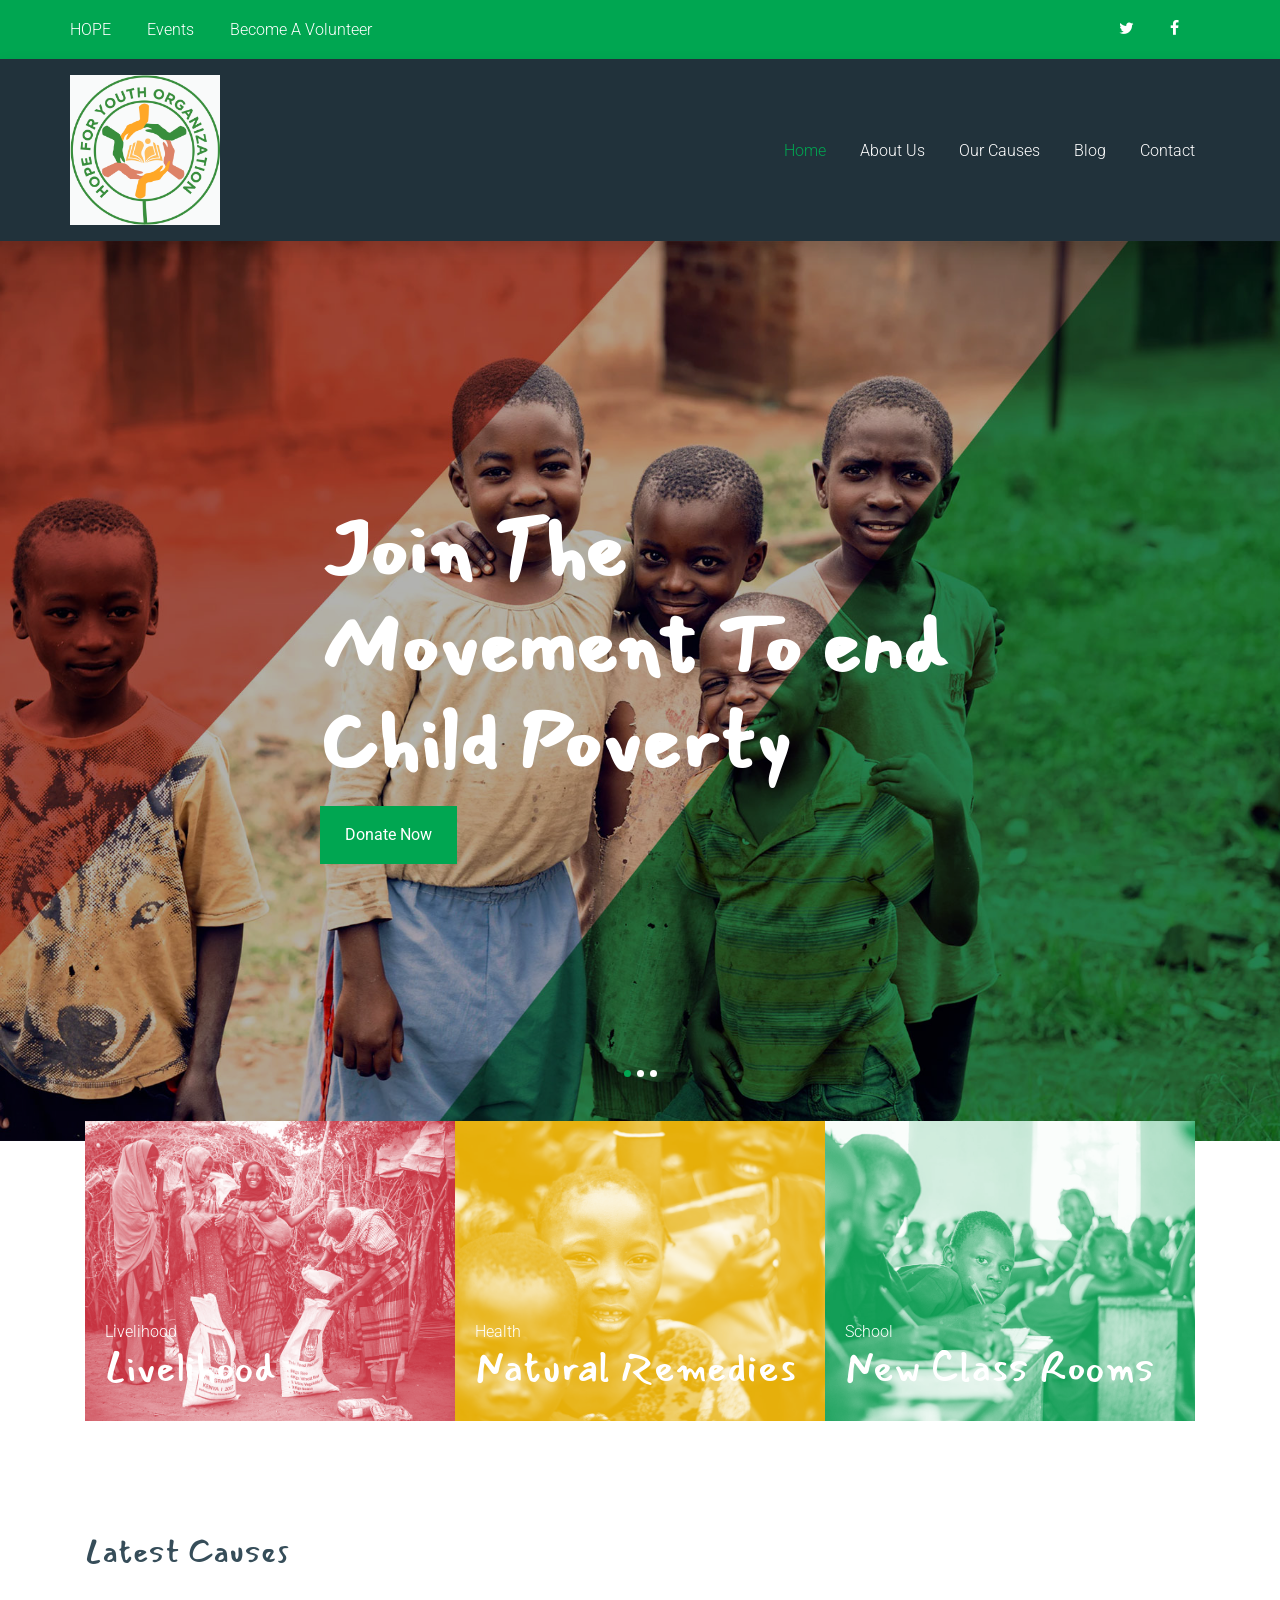
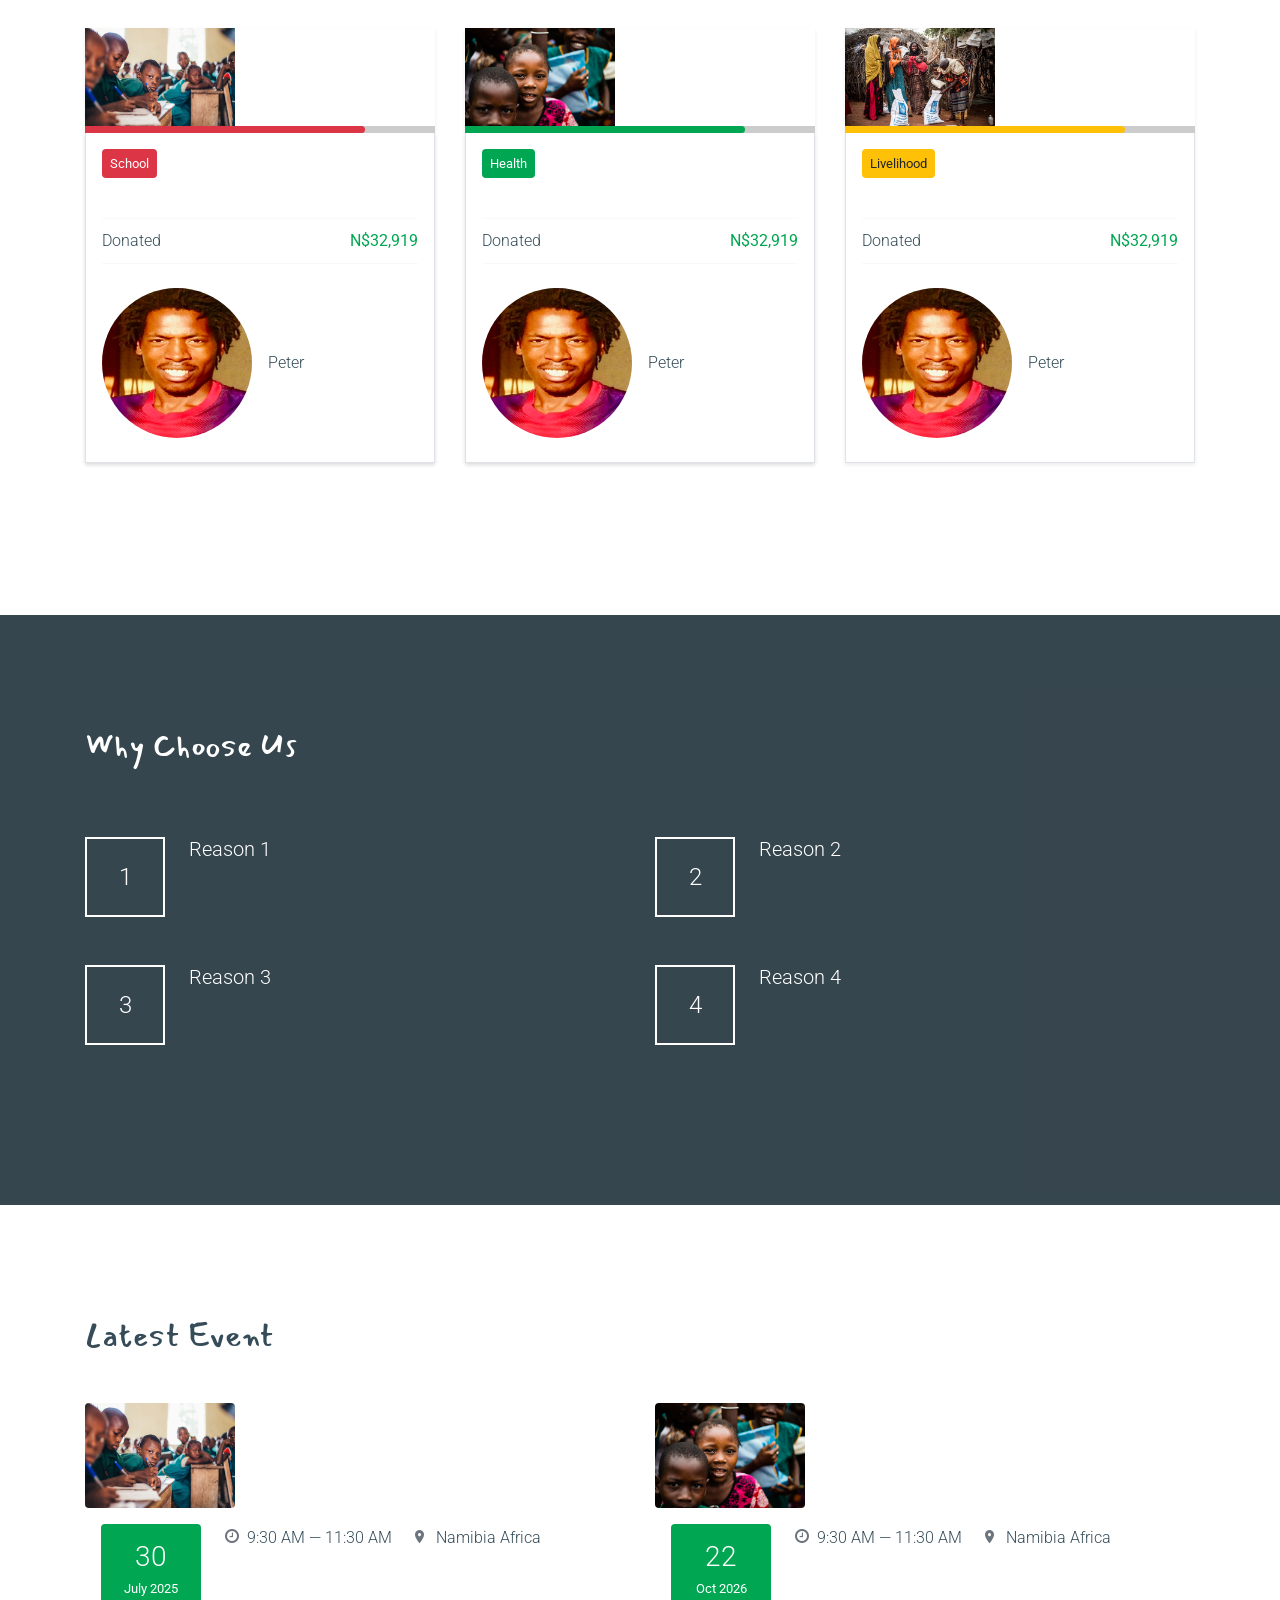
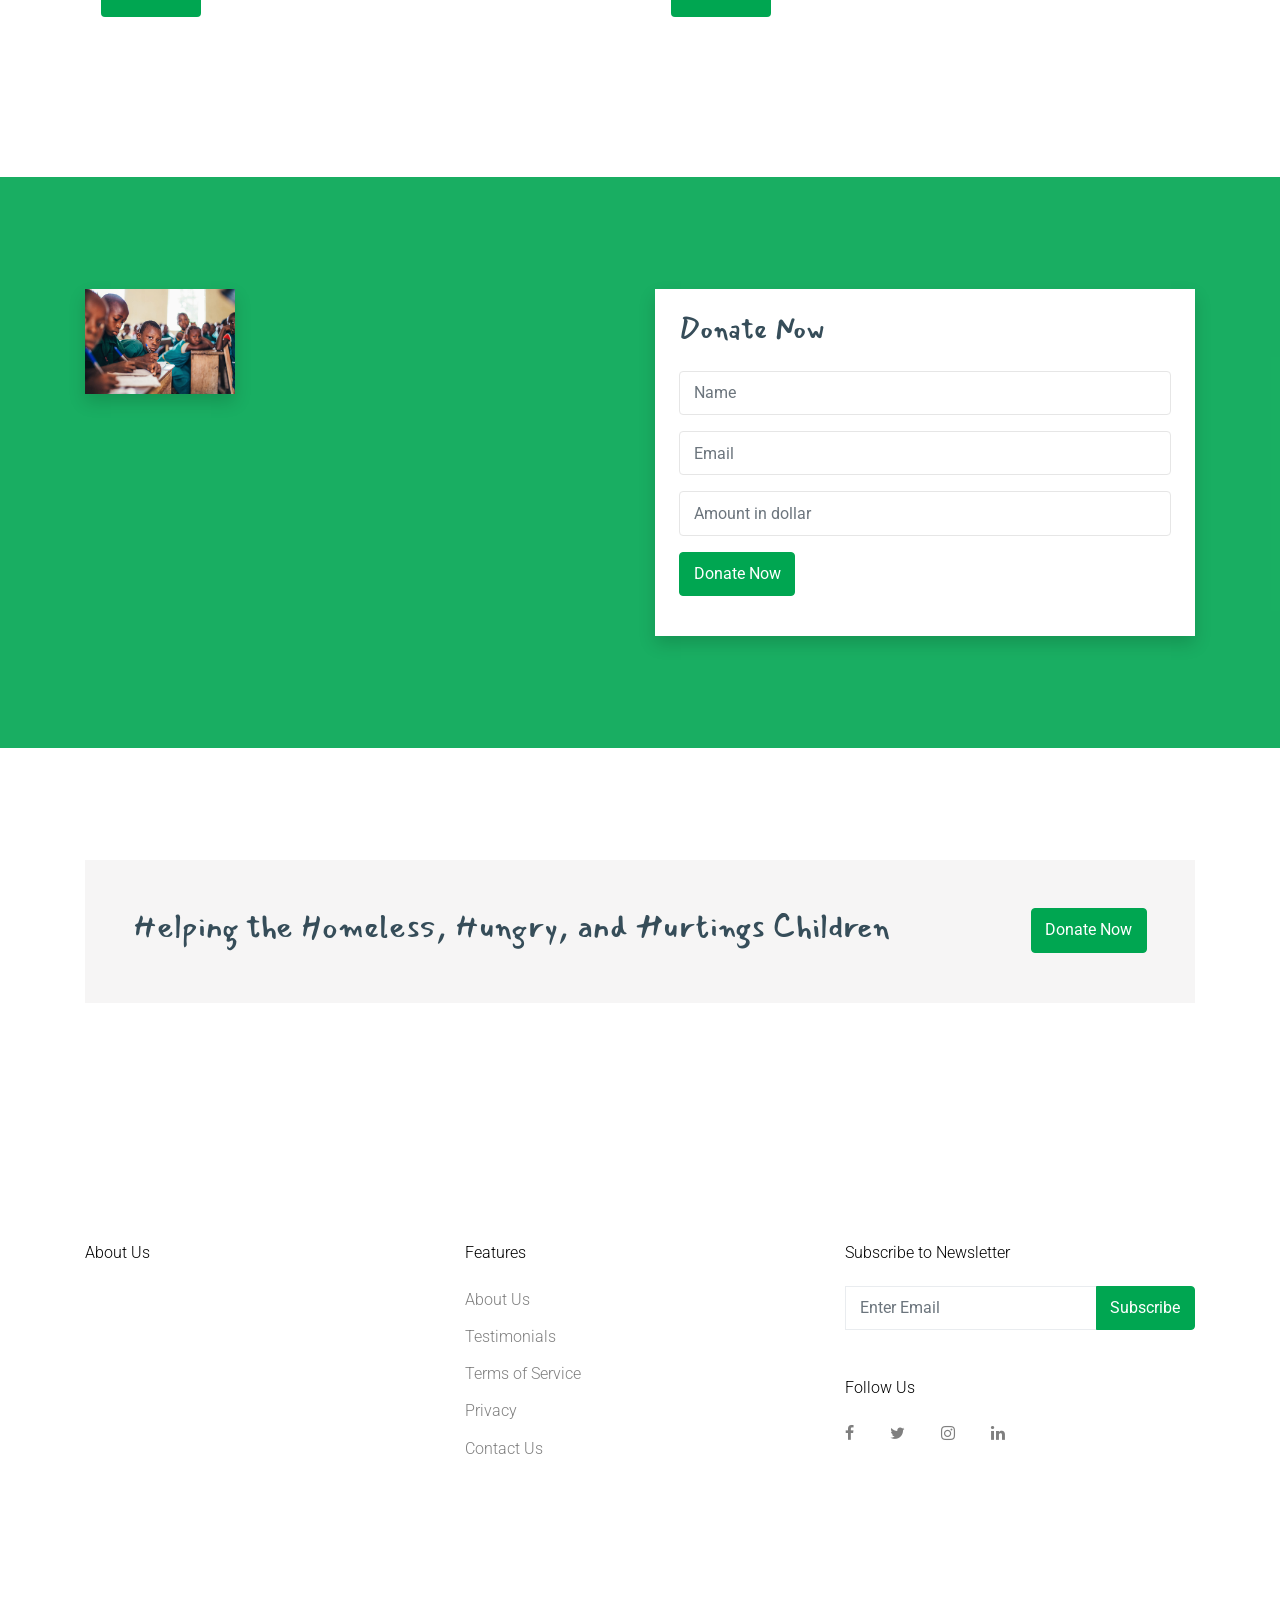
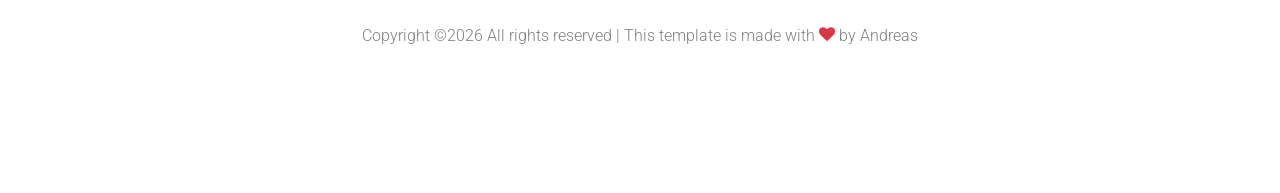
==== commit defc3925: "changed logo" ====
--- a/index.html
+++ b/index.html
@@ -61,7 +61,7 @@
 
         <div class="container">
           <div class="row align-items-center position-relative">         
-            <img src="images/lg.png">
+            <img src="images/lg1.png">
             <div class="site-logo">
               <a href="index.html" class="text-white"></a>
             </div>
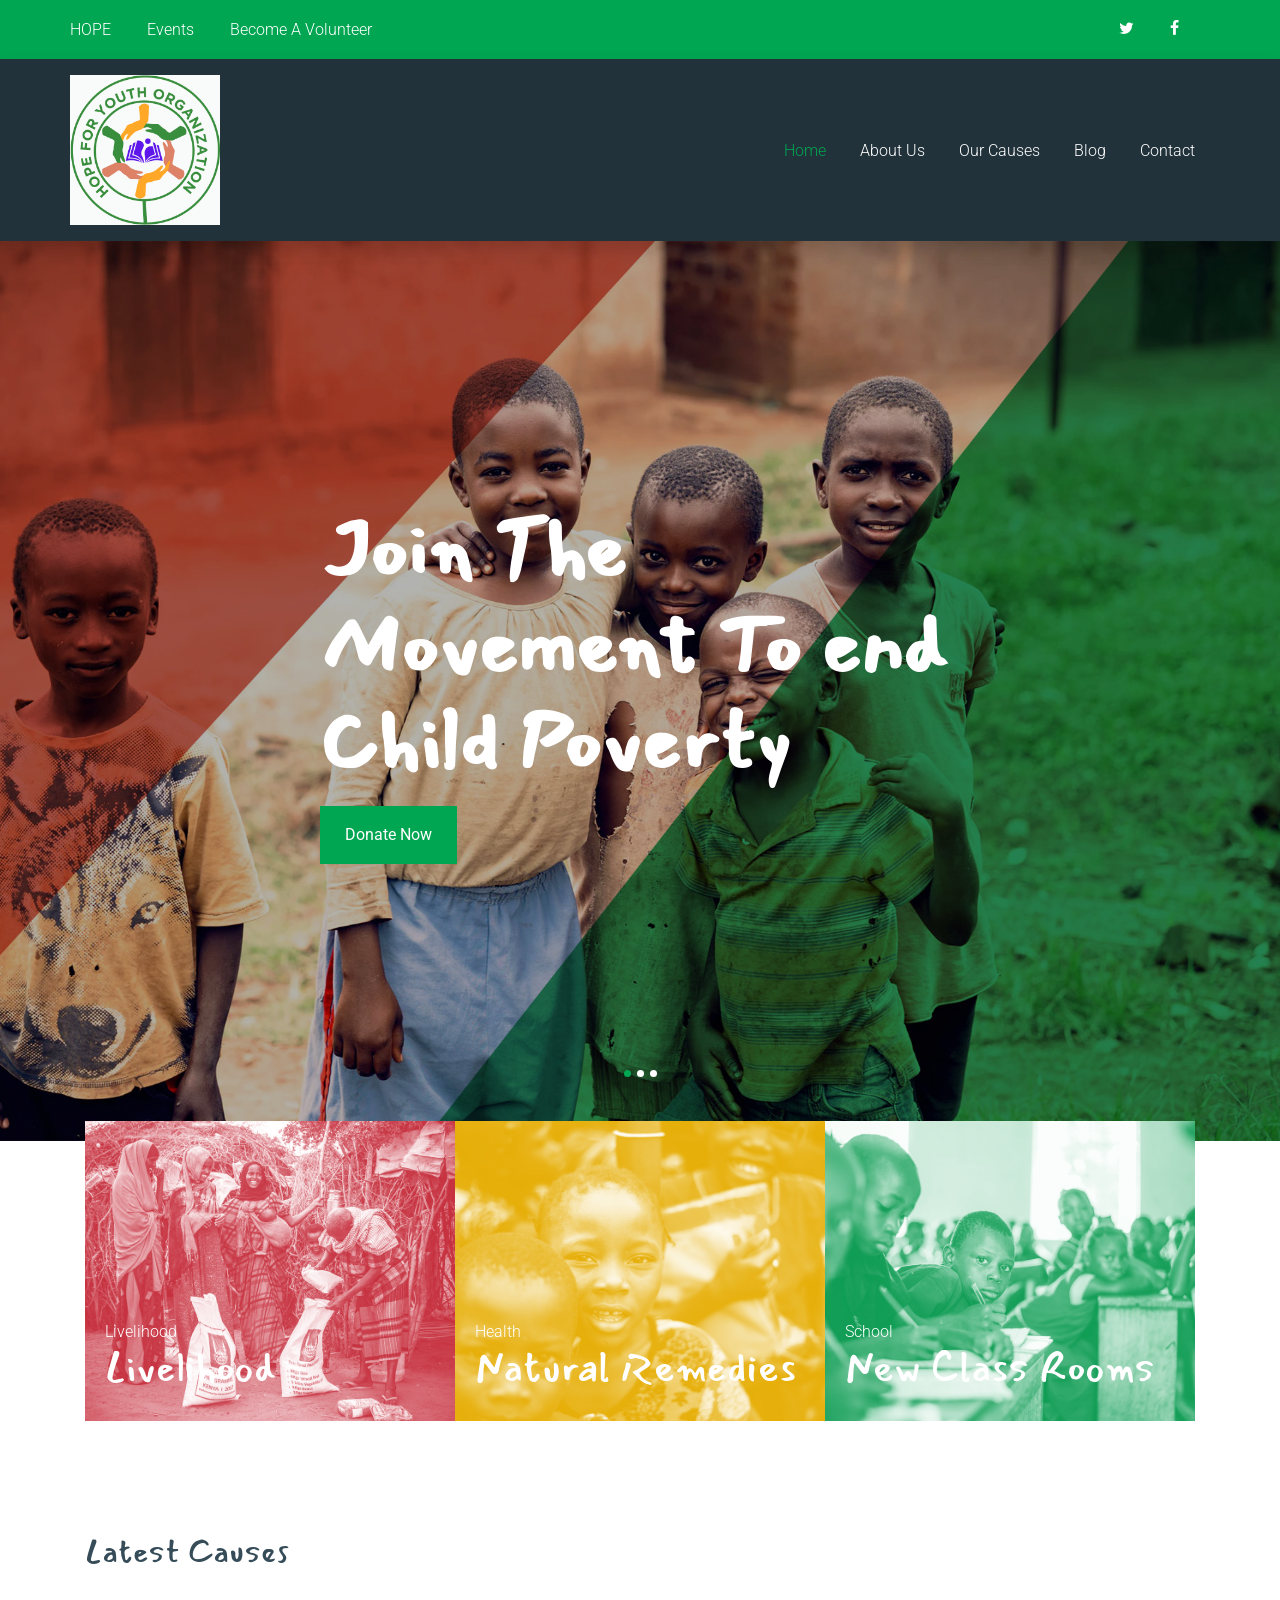
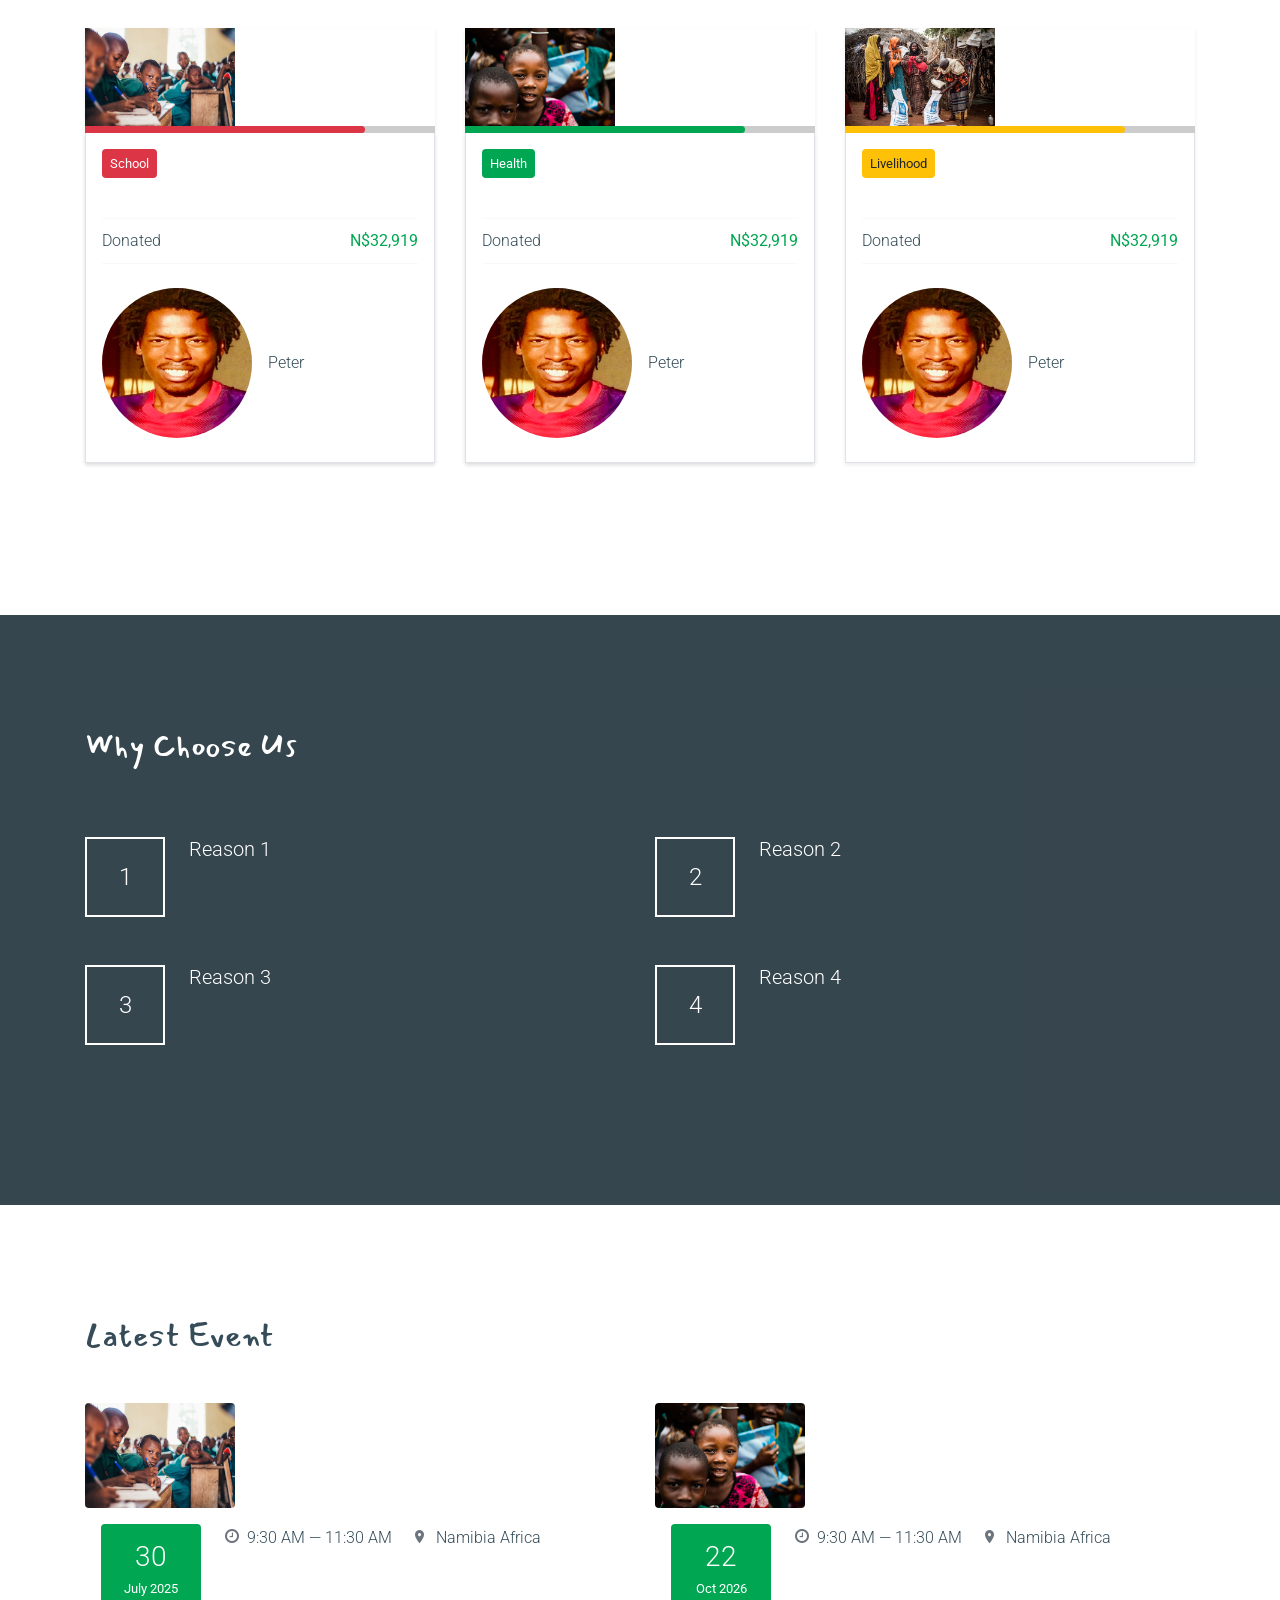
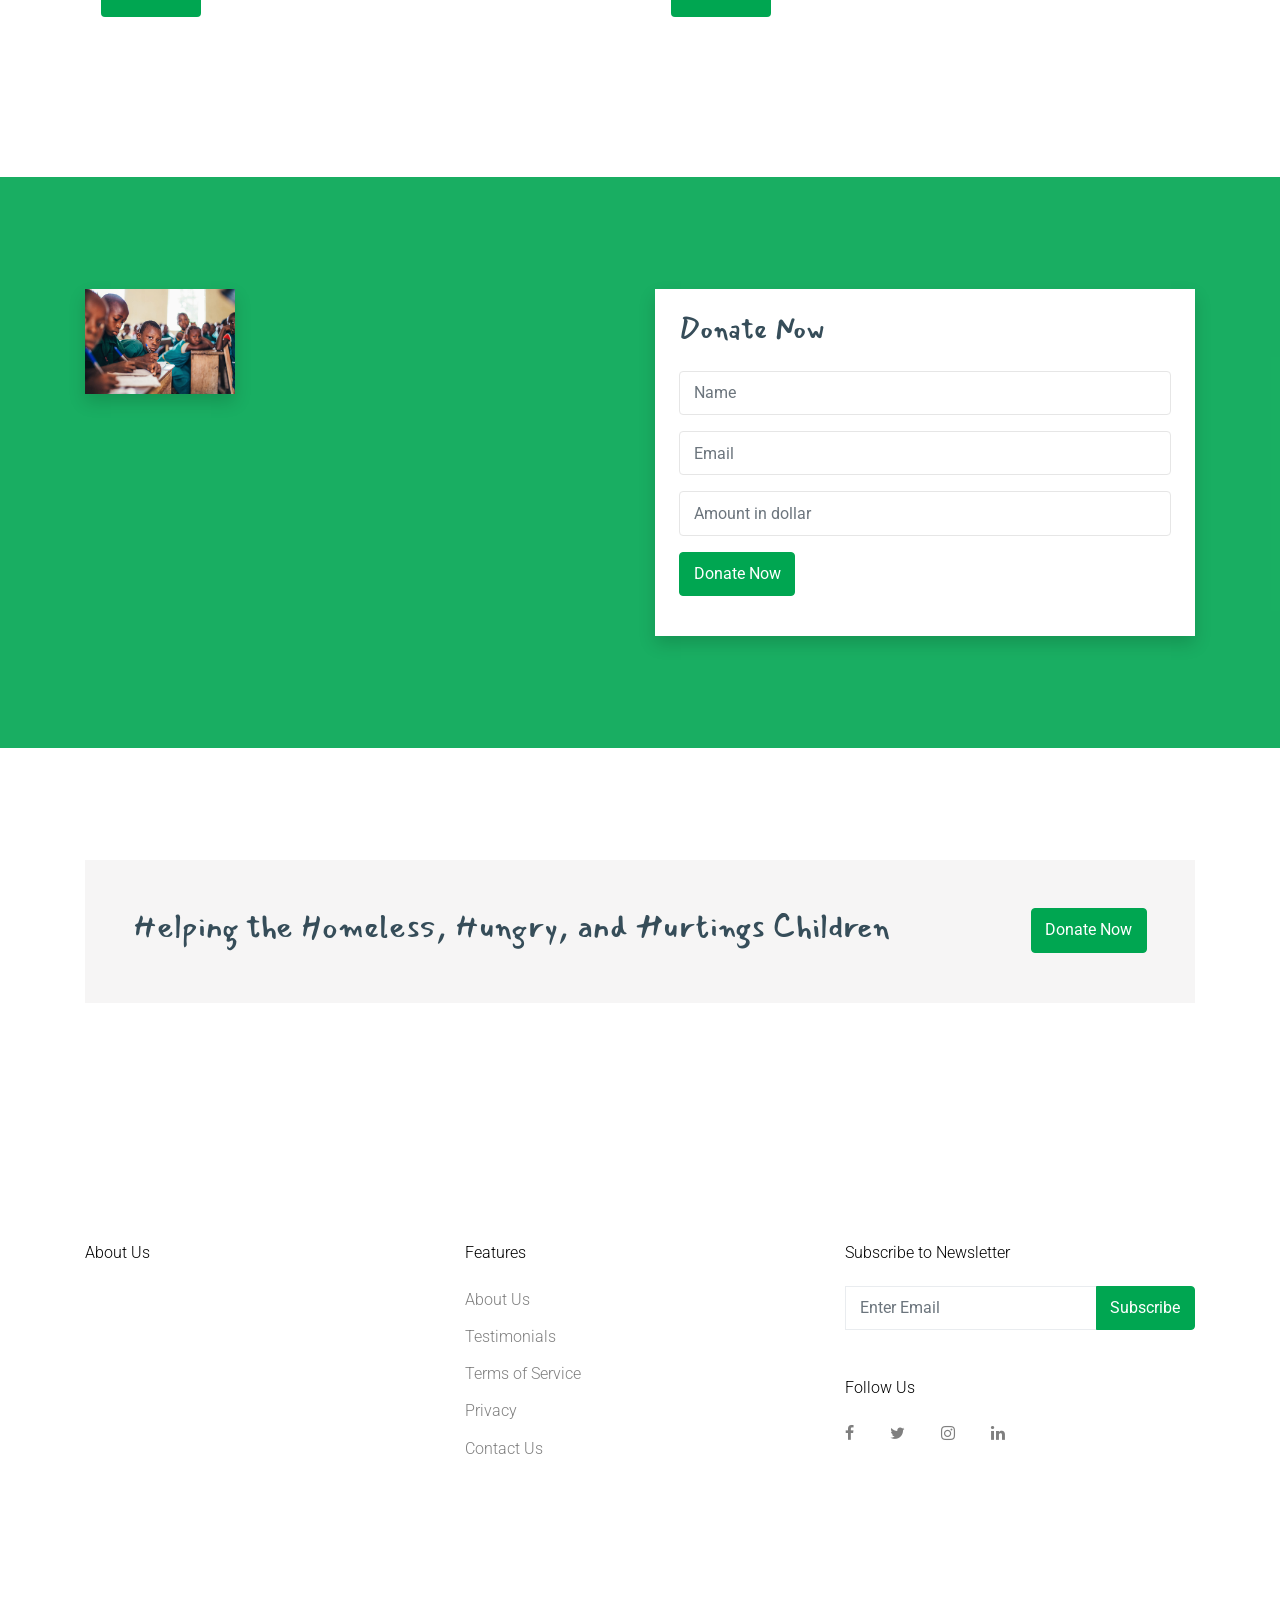
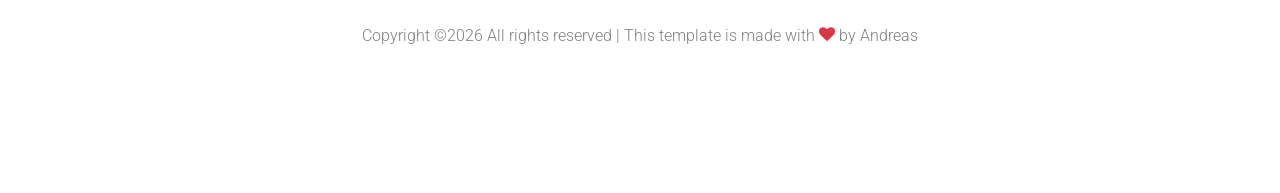
==== commit cb9a80b0: "book color change to purple" ====
--- a/index.html
+++ b/index.html
@@ -61,7 +61,7 @@
 
         <div class="container">
           <div class="row align-items-center position-relative">         
-            <img src="images/lg1.png">
+            <img src="images/lg2.png">
             <div class="site-logo">
               <a href="index.html" class="text-white"></a>
             </div>
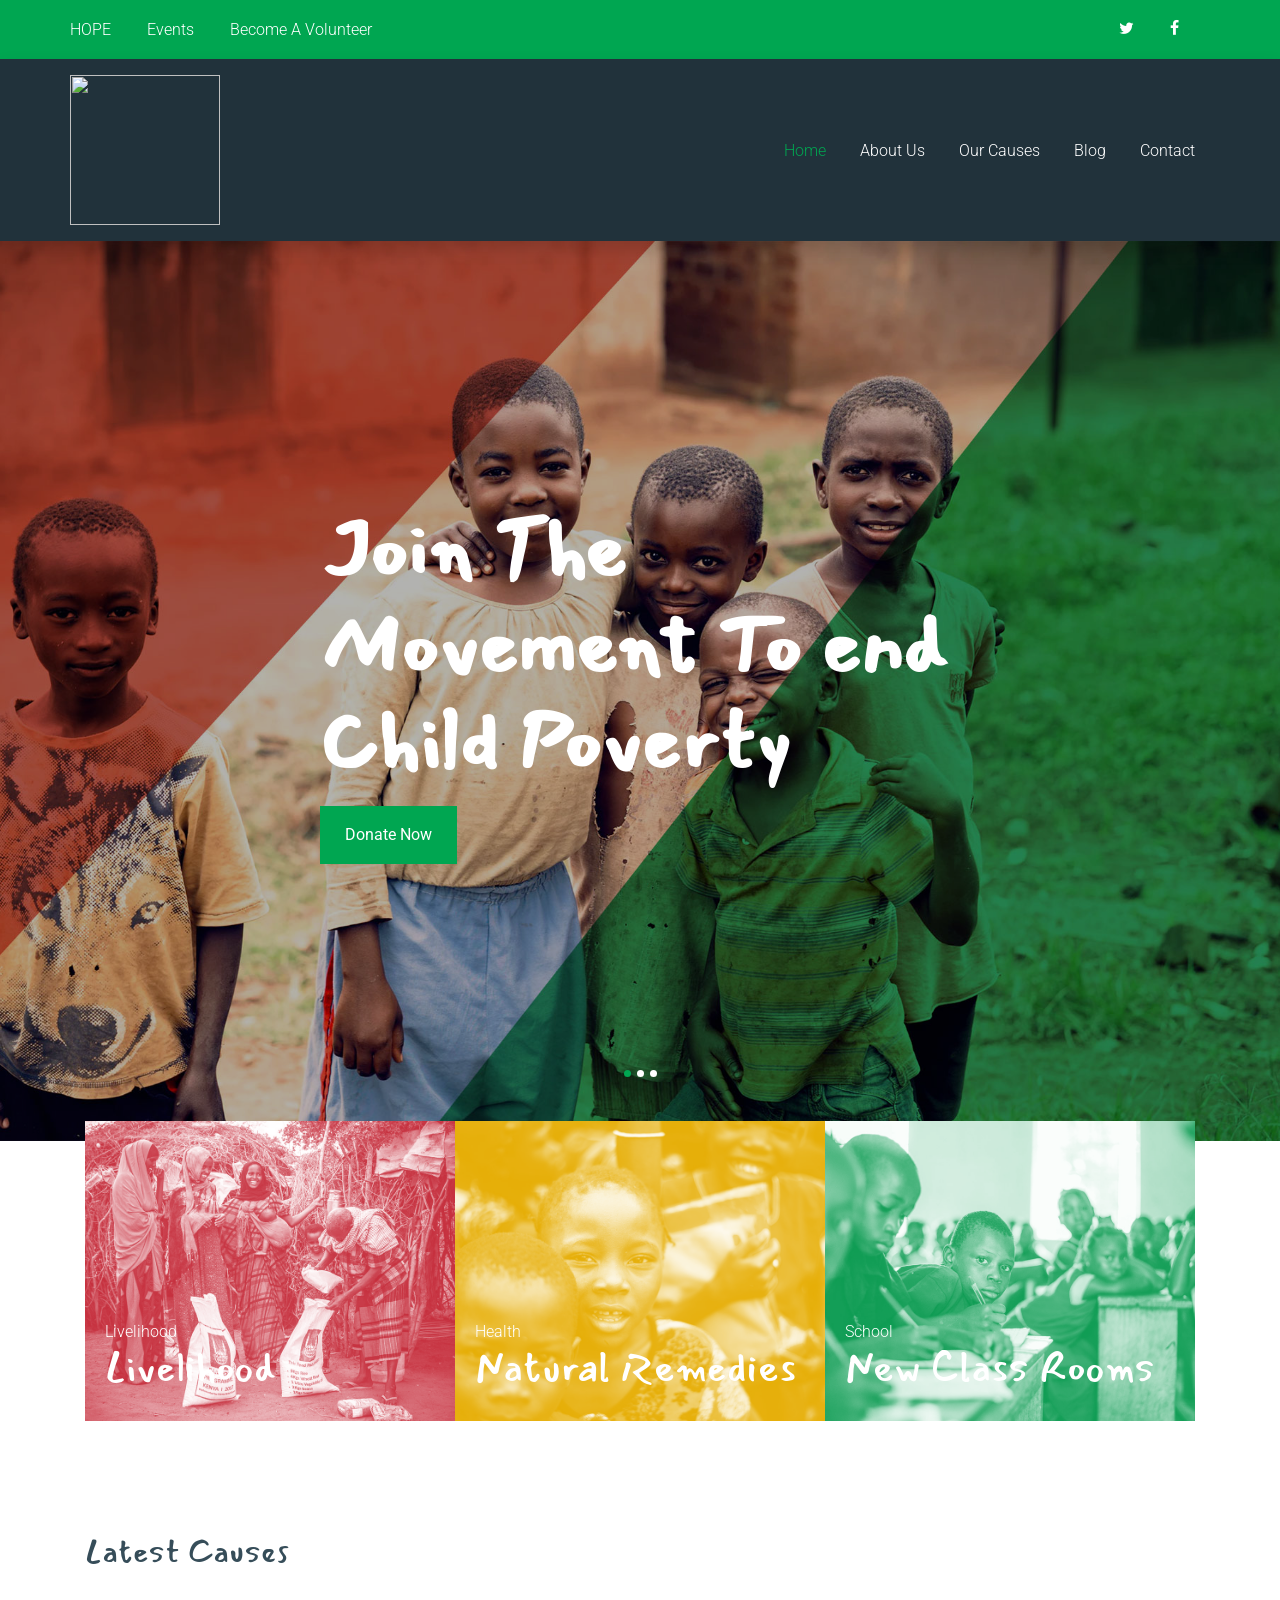
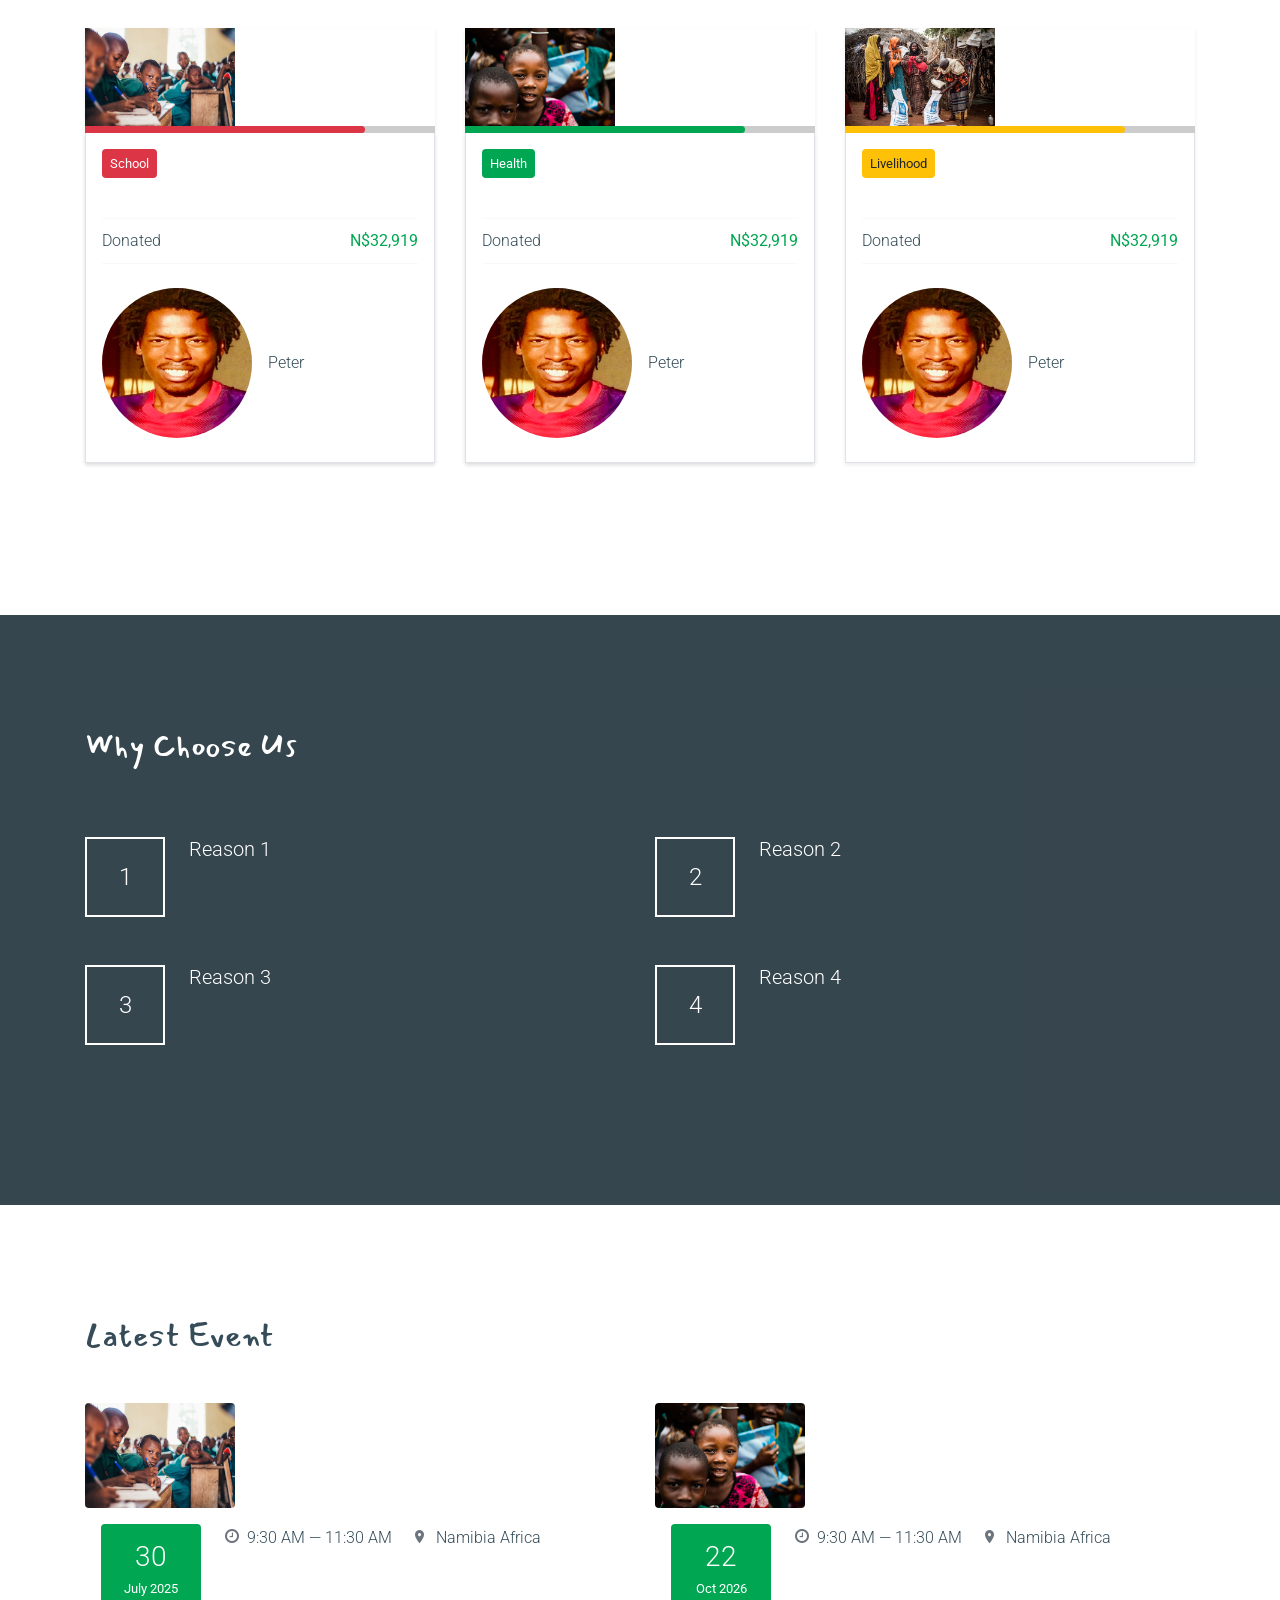
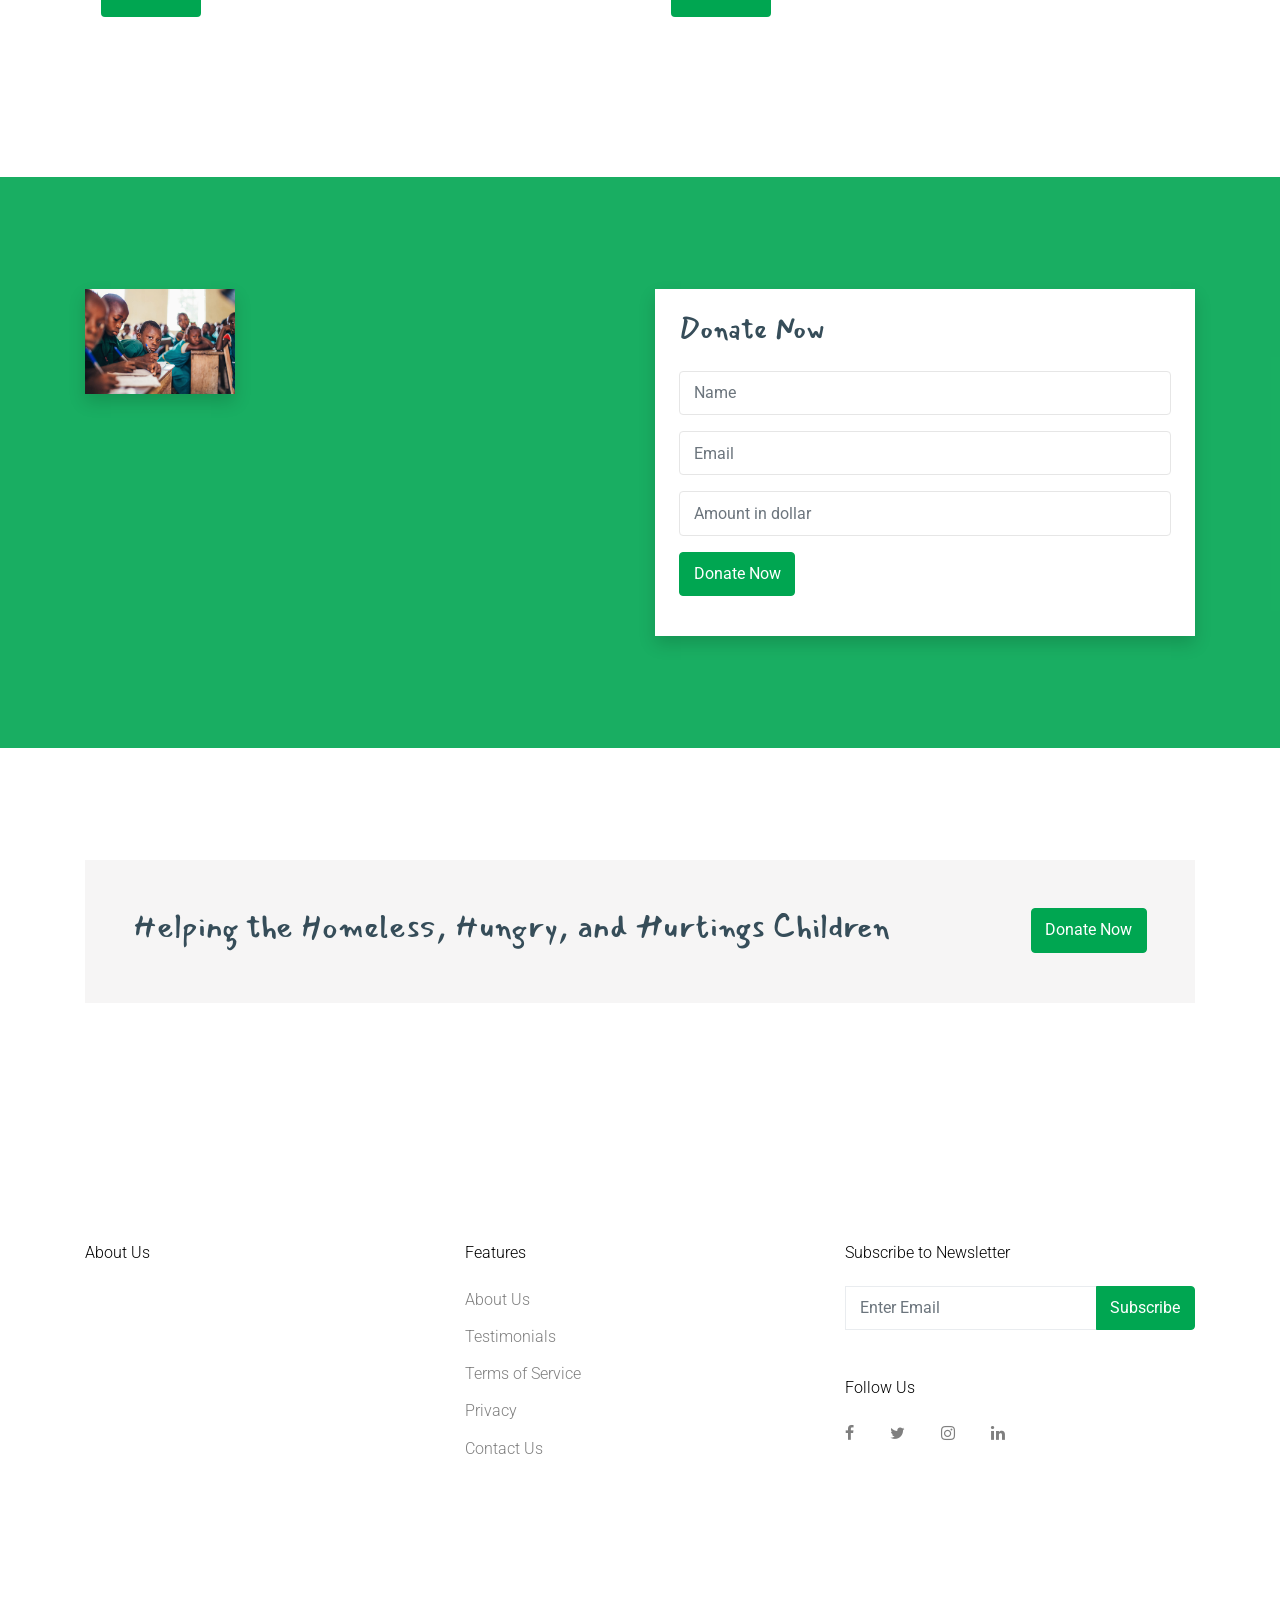
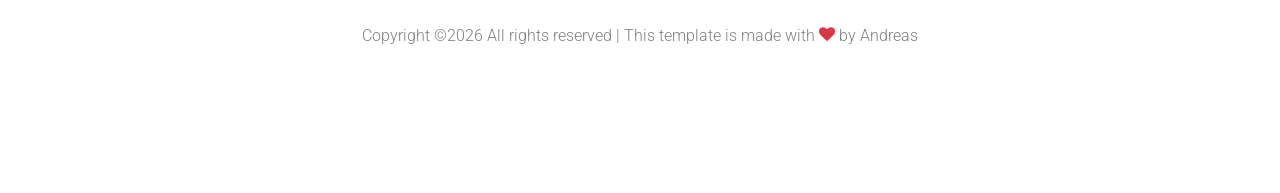
==== commit ab7ccc6f: "Update index.html" ====
--- a/index.html
+++ b/index.html
@@ -61,7 +61,7 @@
 
         <div class="container">
           <div class="row align-items-center position-relative">         
-            <img src="images/lg2.png">
+            <img src="images/lg3.png">
             <div class="site-logo">
               <a href="index.html" class="text-white"></a>
             </div>
